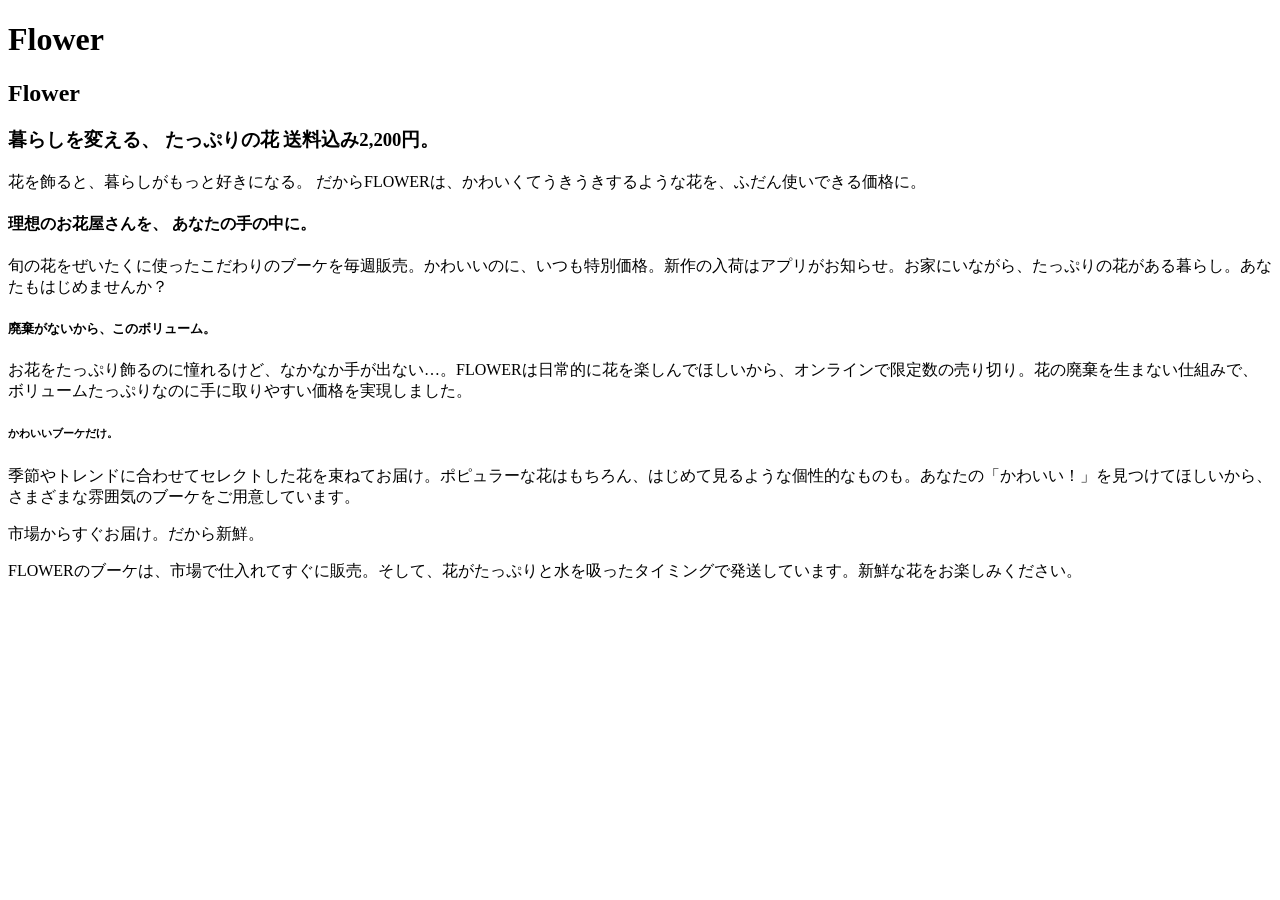
==== flower.html @ a0d301d6 "Add detailed sections to flower.html highlighting bouquet offerings, pricing, and freshness, enhanci" ====
<!DOCTYPE html>
<hmtl lang="en">
    <head>
        <meta charset="UTF-8">
        <meta name="viewport" content="width=device-width, initial-scale=1.0">
        <title>Flower</title>
    </head>
    <body>
        <header>
            <h1>Flower</h1>
            <p></p>
            </header>
        <main>
            <article>
                <h2>Flower</h2>
                <section>
                    <h3>暮らしを変える、 たっぷりの花 送料込み2,200円。</h3>
                    <p>花を飾ると、暮らしがもっと好きになる。
                        だからFLOWERは、かわいくてうきうきするような花を、ふだん使いできる価格に。
                      </p>
                      <section>
                        <h4>理想のお花屋さんを、 あなたの手の中に。</h4>
                        <p>旬の花をぜいたくに使ったこだわりのブーケを毎週販売。かわいいのに、いつも特別価格。新作の入荷はアプリがお知らせ。お家にいながら、たっぷりの花がある暮らし。あなたもはじめませんか？</p>
                        <section>
                            <h5>廃棄がないから、このボリューム。</h5>
                            <p>お花をたっぷり飾るのに憧れるけど、なかなか手が出ない…。FLOWERは日常的に花を楽しんでほしいから、オンラインで限定数の売り切り。花の廃棄を生まない仕組みで、ボリュームたっぷりなのに手に取りやすい価格を実現しました。</p>
                            <section>
                                <h6>かわいいブーケだけ。</h6>
                                <p>季節やトレンドに合わせてセレクトした花を束ねてお届け。ポピュラーな花はもちろん、はじめて見るような個性的なものも。あなたの「かわいい！」を見つけてほしいから、さまざまな雰囲気のブーケをご用意しています。</p>
                                <section>
                                    <h7>市場からすぐお届け。だから新鮮。</h7>
                                    <p>FLOWERのブーケは、市場で仕入れてすぐに販売。そして、花がたっぷりと水を吸ったタイミングで発送しています。新鮮な花をお楽しみください。</p>
                                    <section>
                                        
                                    </section>
                                </section>
                            </section>
                        </section>
                      <section></section>
                      </article>
                      
                </section>
        </main>
        <footer></footer>
    </body>
</hmtl>
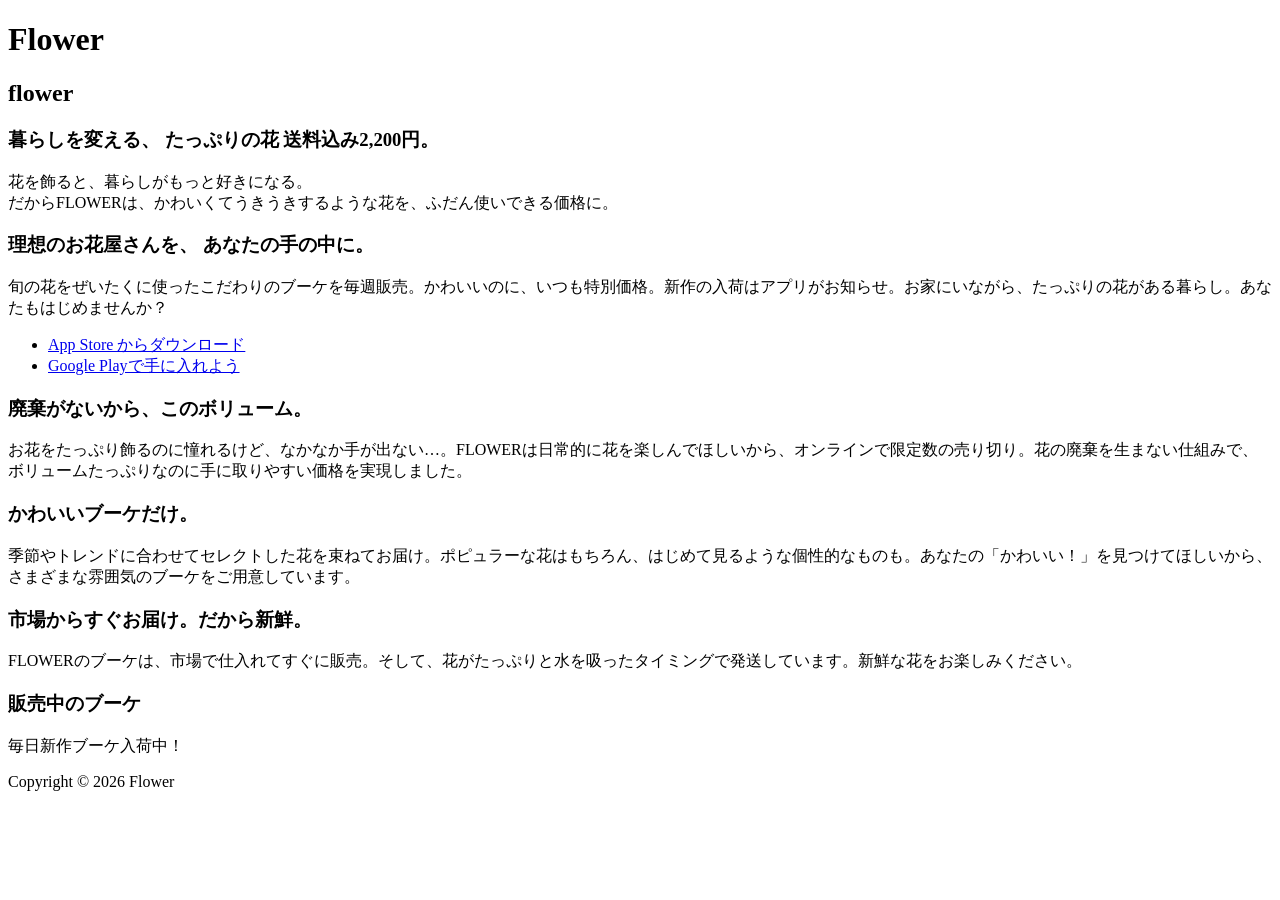
==== commit 5a5872cc: "Refactor flower.html to improve HTML structure and semantics, including updates to section headings," ====
--- a/flower.html
+++ b/flower.html
@@ -1,46 +1,68 @@
-<!DOCTYPE html>
-<hmtl lang="en">
-    <head>
-        <meta charset="UTF-8">
-        <meta name="viewport" content="width=device-width, initial-scale=1.0">
-        <title>Flower</title>
-    </head>
-    <body>
-        <header>
-            <h1>Flower</h1>
-            <p></p>
-            </header>
-        <main>
-            <article>
-                <h2>Flower</h2>
-                <section>
-                    <h3>暮らしを変える、 たっぷりの花 送料込み2,200円。</h3>
-                    <p>花を飾ると、暮らしがもっと好きになる。
-                        だからFLOWERは、かわいくてうきうきするような花を、ふだん使いできる価格に。
-                      </p>
-                      <section>
-                        <h4>理想のお花屋さんを、 あなたの手の中に。</h4>
-                        <p>旬の花をぜいたくに使ったこだわりのブーケを毎週販売。かわいいのに、いつも特別価格。新作の入荷はアプリがお知らせ。お家にいながら、たっぷりの花がある暮らし。あなたもはじめませんか？</p>
-                        <section>
-                            <h5>廃棄がないから、このボリューム。</h5>
-                            <p>お花をたっぷり飾るのに憧れるけど、なかなか手が出ない…。FLOWERは日常的に花を楽しんでほしいから、オンラインで限定数の売り切り。花の廃棄を生まない仕組みで、ボリュームたっぷりなのに手に取りやすい価格を実現しました。</p>
-                            <section>
-                                <h6>かわいいブーケだけ。</h6>
-                                <p>季節やトレンドに合わせてセレクトした花を束ねてお届け。ポピュラーな花はもちろん、はじめて見るような個性的なものも。あなたの「かわいい！」を見つけてほしいから、さまざまな雰囲気のブーケをご用意しています。</p>
-                                <section>
-                                    <h7>市場からすぐお届け。だから新鮮。</h7>
-                                    <p>FLOWERのブーケは、市場で仕入れてすぐに販売。そして、花がたっぷりと水を吸ったタイミングで発送しています。新鮮な花をお楽しみください。</p>
-                                    <section>
-                                        
-                                    </section>
-                                </section>
-                            </section>
-                        </section>
-                      <section></section>
-                      </article>
-                      
-                </section>
-        </main>
-        <footer></footer>
-    </body>
-</hmtl>+<!doctype html>
+<html lang="en">
+  <head>
+    <meta charset="UTF-8" />
+    <meta name="viewport" content="width=device-width, initial-scale=1.0" />
+    <title>flower</title>
+  </head>
+  <body>
+    <header>
+      <h1>Flower</h1>
+    </header>
+    <main>
+      <article>
+        <h2>flower</h2>
+        <section>
+          <h3>暮らしを変える、 たっぷりの花 送料込み2,200円。</h3>
+          <p>
+            花を飾ると、暮らしがもっと好きになる。<br />
+            だからFLOWERは、かわいくてうきうきするような花を、ふだん使いできる価格に。
+          </p>
+        </section>
+        <section>
+          <h3>理想のお花屋さんを、 あなたの手の中に。</h3>
+          <p>
+            旬の花をぜいたくに使ったこだわりのブーケを毎週販売。かわいいのに、いつも特別価格。新作の入荷はアプリがお知らせ。お家にいながら、たっぷりの花がある暮らし。あなたもはじめませんか？
+          </p>
+          <ul>
+            <li>
+              <a href="https://flowr.page.link/88Lt"
+                >App Store からダウンロード</a
+              >
+            </li>
+            <li>
+              <a href="https://flowr.page.link/19mT"
+                >Google Playで手に入れよう</a
+              >
+            </li>
+          </ul>
+        </section>
+        <section>
+          <h3>廃棄がないから、このボリューム。</h3>
+          <p>
+            お花をたっぷり飾るのに憧れるけど、なかなか手が出ない…。FLOWERは日常的に花を楽しんでほしいから、オンラインで限定数の売り切り。花の廃棄を生まない仕組みで、ボリュームたっぷりなのに手に取りやすい価格を実現しました。
+          </p>
+        </section>
+        <section>
+          <h3>かわいいブーケだけ。</h3>
+          <p>
+            季節やトレンドに合わせてセレクトした花を束ねてお届け。ポピュラーな花はもちろん、はじめて見るような個性的なものも。あなたの「かわいい！」を見つけてほしいから、さまざまな雰囲気のブーケをご用意しています。
+          </p>
+        </section>
+        <section>
+          <h3>市場からすぐお届け。だから新鮮。</h3>
+          <p>
+            FLOWERのブーケは、市場で仕入れてすぐに販売。そして、花がたっぷりと水を吸ったタイミングで発送しています。新鮮な花をお楽しみください。
+          </p>
+        </section>
+        <section>
+          <h3>販売中のブーケ</h3>
+          <p>毎日新作ブーケ入荷中！</p>
+        </section>
+      </article>
+    </main>
+    <footer>
+      <p>Copyright &copy; 2026 Flower</p>
+    </footer>
+  </body>
+</html>
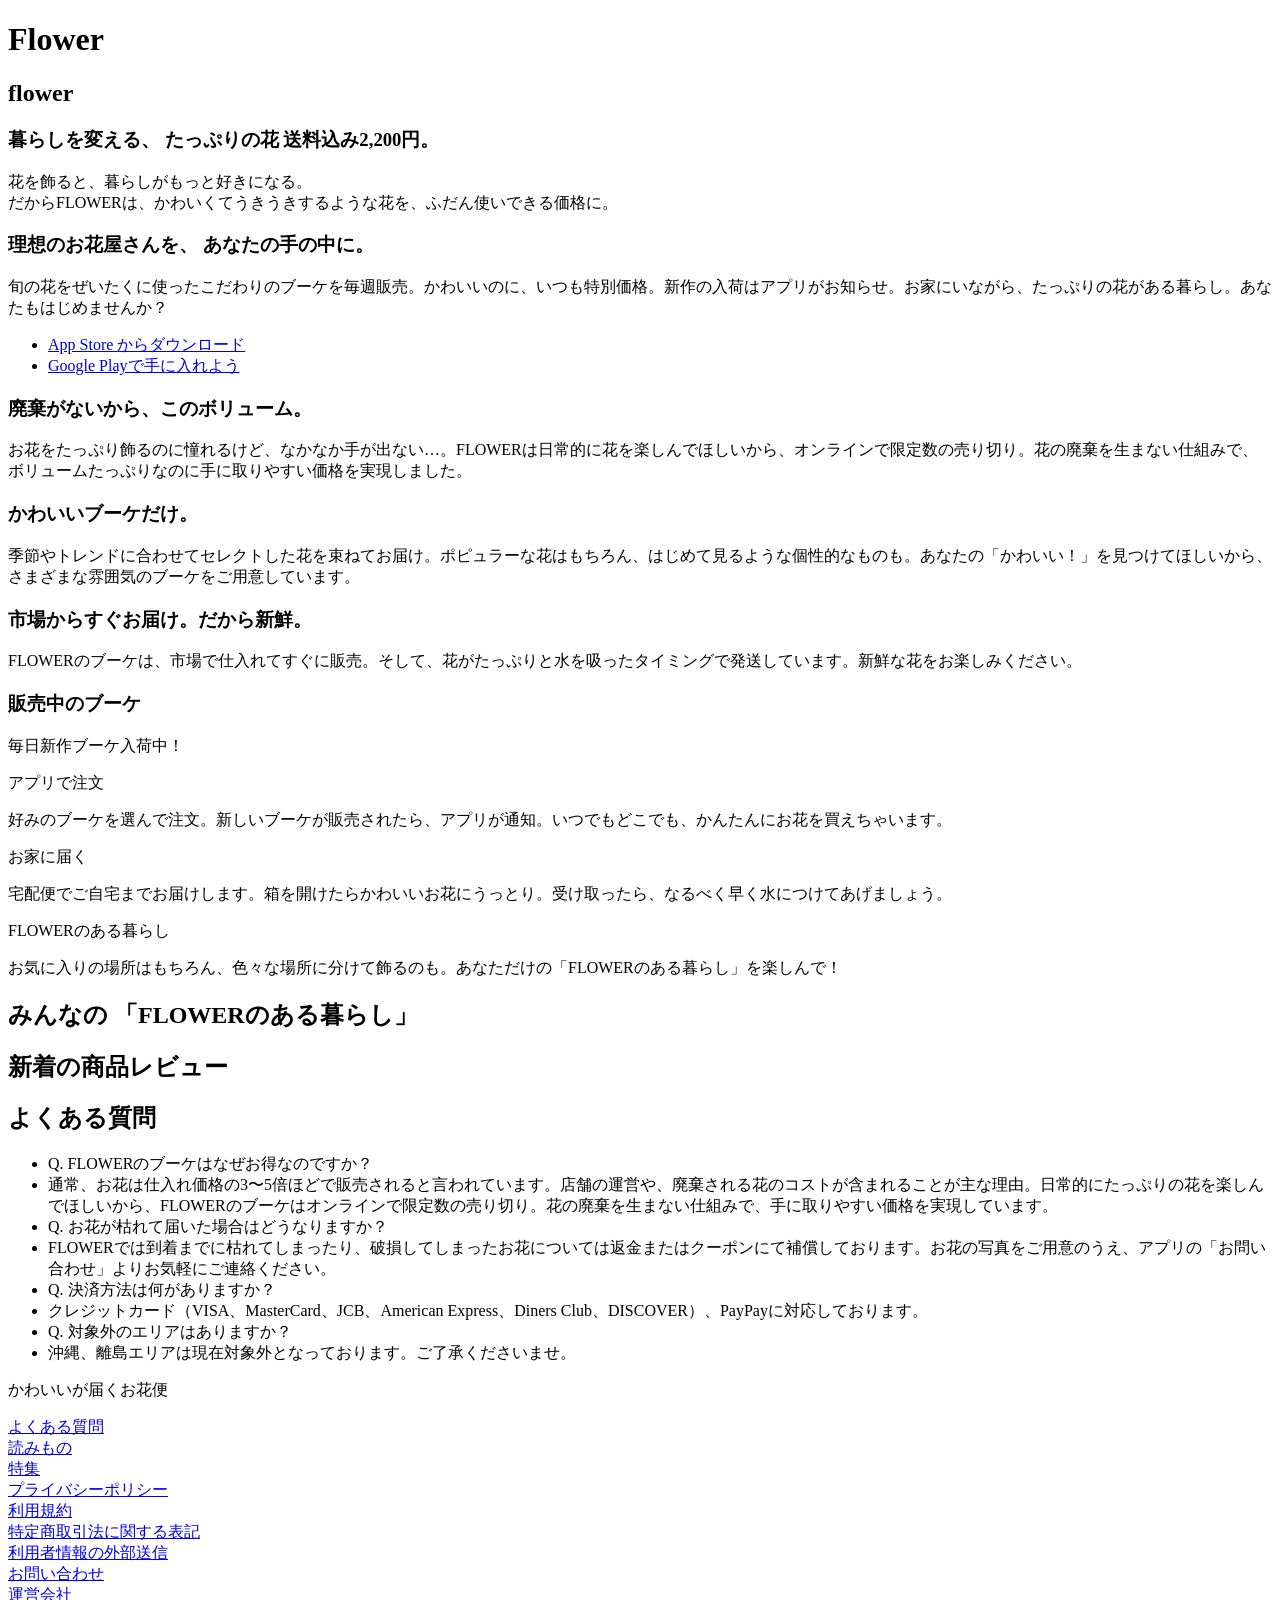
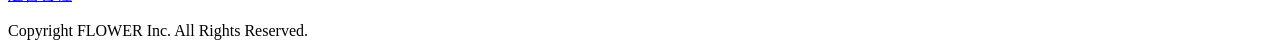
==== commit 6a87965e: "Refactor common.css for improved styling consistency and add new layout elements in flower.html, inc" ====
--- a/flower.html
+++ b/flower.html
@@ -2,10 +2,24 @@
 <html lang="en">
   <head>
     <meta charset="UTF-8" />
-    <meta name="viewport" content="width=device-width, initial-scale=1.0" />
-    <title>flower</title>
+    <meta
+      name="viewport"
+      content="width=device-width, initial-scale=11, minimum-scale=1, maximum-scale=1"
+    />
+    <title>
+      FLOWER｜かわいい花束を【送料無料】でお届け！毎日お得なオンラインのお花屋さん
+    </title>
+    <meta
+      name="description"
+      content="ボリュームたっぷりのかわいいブーケが送料込み2,200円から。ブーケ・花束・花器の通販アプリ。"
+    />
+    <link
+      rel="stylesheet"
+      href="https://s3-ap-northeast-1.amazonaws.com/flower-production-assets/assets/web/home-993a697f8e1a9d280890876caabfcf994d0e26f29678e464ed8d414e70281c56.css"
+    />
   </head>
-  <body>
+  <body class="pages_controller home_action">
+    <a class="subscripton"></a>
     <header>
       <h1>Flower</h1>
     </header>
@@ -61,8 +75,152 @@
         </section>
       </article>
     </main>
-    <footer>
-      <p>Copyright &copy; 2026 Flower</p>
-    </footer>
+    <p class="subtitle">アプリで注文</p>
+    <p>
+      好みのブーケを選んで注文。新しいブーケが販売されたら、アプリが通知。いつでもどこでも、かんたんにお花を買えちゃいます。
+    </p>
+    <p class="subtitle">お家に届く</p>
+    <p>
+      宅配便でご自宅までお届けします。箱を開けたらかわいいお花にうっとり。受け取ったら、なるべく早く水につけてあげましょう。
+    </p>
+    <p class="subtitle">FLOWERのある暮らし</p>
+    <p>
+      お気に入りの場所はもちろん、色々な場所に分けて飾るのも。あなただけの「FLOWERのある暮らし」を楽しんで！
+    </p>
+    <h2 class="title">
+      <span class="text">みんなの </span>
+      <span class="text">「FLOWERのある暮らし」</span>
+    </h2>
+    <h2 class="title">
+      <span class="text">新着の商品レビュー</span>
+    </h2>
+
+    <section class="faq">
+      <h2>よくある質問</h2>
+      <div class="wrapper">
+        <ul>
+          <li class="question">Q. FLOWERのブーケはなぜお得なのですか？</li>
+          <li class="answer">
+            通常、お花は仕入れ価格の3〜5倍ほどで販売されると言われています。店舗の運営や、廃棄される花のコストが含まれることが主な理由。日常的にたっぷりの花を楽しんでほしいから、FLOWERのブーケはオンラインで限定数の売り切り。花の廃棄を生まない仕組みで、手に取りやすい価格を実現しています。
+          </li>
+          <li class="question">Q. お花が枯れて届いた場合はどうなりますか？</li>
+          <li class="answer">
+            FLOWERでは到着までに枯れてしまったり、破損してしまったお花については返金またはクーポンにて補償しております。お花の写真をご用意のうえ、アプリの「お問い合わせ」よりお気軽にご連絡ください。
+          </li>
+          <li class="question">Q. 決済方法は何がありますか？</li>
+          <li class="answer">
+            クレジットカード（VISA、MasterCard、JCB、American Express、Diners
+            Club、DISCOVER）、PayPayに対応しております。
+          </li>
+          <li class="question">Q. 対象外のエリアはありますか？</li>
+          <li class="answer">
+            沖縄、離島エリアは現在対象外となっております。ご了承くださいませ。
+          </li>
+        </ul>
+      </div>
+    </section>
+
+    <section class="app_bottom">
+      <div class="logo"></div>
+      <div class="copy">
+        <p>かわいいが届くお花便</p>
+      </div>
+      <div class="app_download">
+        <a href="https://flowr.page.link/88Lt"
+          ><div class="badge_appstore"></div
+        ></a>
+        <a href="https://flowr.page.link/19mT"
+          ><div class="badge_googleplaystore"></div
+        ></a>
+      </div>
+    </section>
+
+    <section class="footer">
+      <div class="container">
+        <div class="item">
+          <div class="content">
+            <a href="https://flowr.is/faq">よくある質問</a>
+          </div>
+        </div>
+        <div class="item">
+          <div class="content">
+            <a href="https://flowr.is/articles">読みもの</a>
+          </div>
+        </div>
+        <div class="item">
+          <div class="content"><a href="https://flowr.is/tags">特集</a></div>
+        </div>
+        <div class="item">
+          <div class="content">
+            <a href="https://flowr.is/policy">プライバシーポリシー</a>
+          </div>
+        </div>
+        <div class="item">
+          <div class="content">
+            <a href="https://flowr.is/terms">利用規約</a>
+          </div>
+        </div>
+        <div class="item">
+          <div class="content">
+            <a href="https://flowr.is/commercial">特定商取引法に関する表記</a>
+          </div>
+        </div>
+        <div class="item">
+          <div class="content">
+            <a href="https://flowr.is/external_transmission"
+              >利用者情報の外部送信</a
+            >
+          </div>
+        </div>
+        <div class="item">
+          <div class="content">
+            <a href="https://forms.gle/jtCMrheybuNb3Twv8">お問い合わせ</a>
+          </div>
+        </div>
+        <div class="item">
+          <div class="content"><a href="https://flowr.jp/">運営会社</a></div>
+        </div>
+      </div>
+      <div class="sns">
+        <div class="container">
+          <a href="https://www.instagram.com/flowr_is/"
+            ><div class="instagram"></div
+          ></a>
+          <a href="https://x.com/flowr_is"><div class="x"></div></a>
+          <a href="https://note.com/flowr_is"><div class="note"></div></a>
+        </div>
+      </div>
+
+      <div class="copyright">
+        <p>Copyright FLOWER Inc. All Rights Reserved.</p>
+      </div>
+    </section>
+
+    <div id="app_dl_bottom">
+      <div class="container">
+        <a href="https://flowr.page.link/88Lt"
+          ><div class="badge_appstore"></div
+        ></a>
+        <a href="https://flowr.page.link/19mT"
+          ><div class="badge_googleplaystore"></div
+        ></a>
+      </div>
+    </div>
+
+    <script src="https://code.jquery.com/jquery-3.3.1.min.js" defer></script>
+    <script>
+      window.addEventListener("DOMContentLoaded", function () {
+        var bar = $("#app_dl_bottom");
+        if (window.matchMedia("(max-width: 768px)").matches) {
+          $(window).on("scroll", function () {
+            if ($(window).scrollTop() > 1500) {
+              bar.fadeIn(300);
+            } else {
+              bar.fadeOut(300);
+            }
+          });
+        }
+      });
+    </script>
   </body>
 </html>
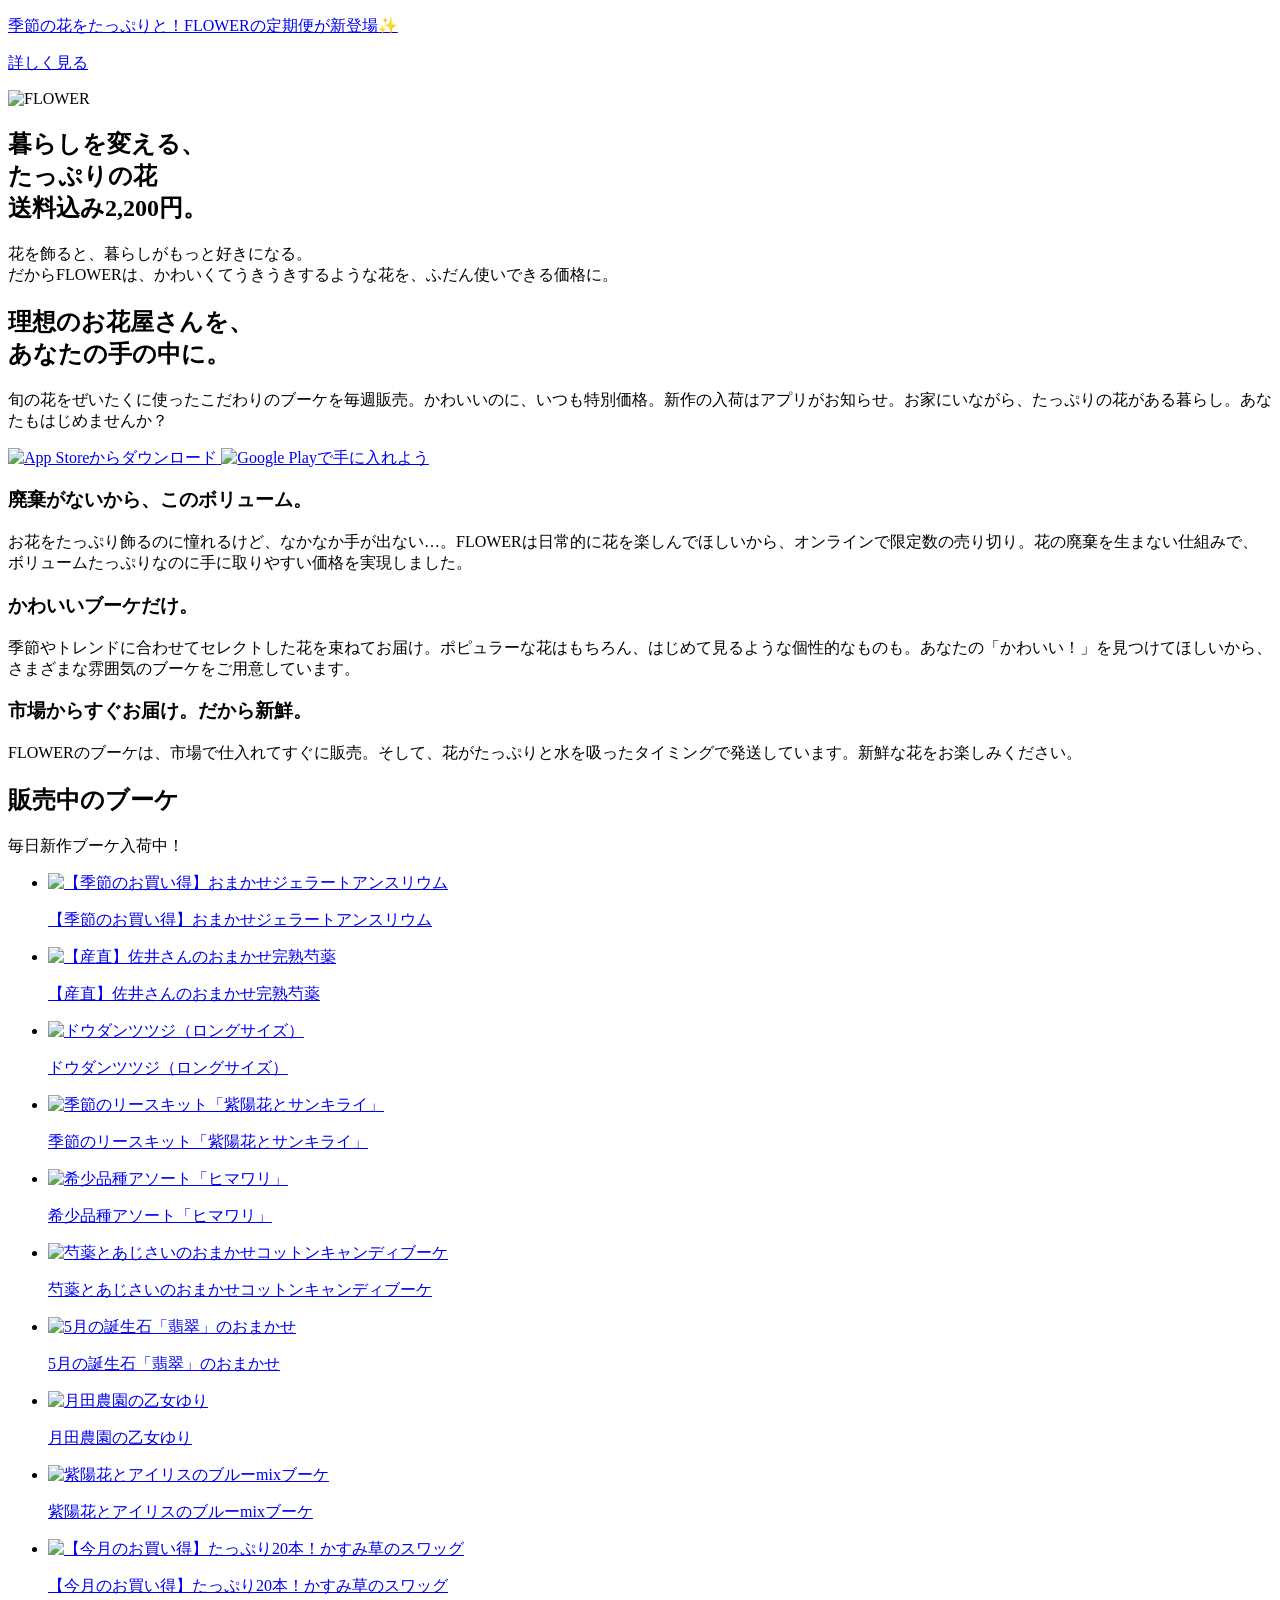
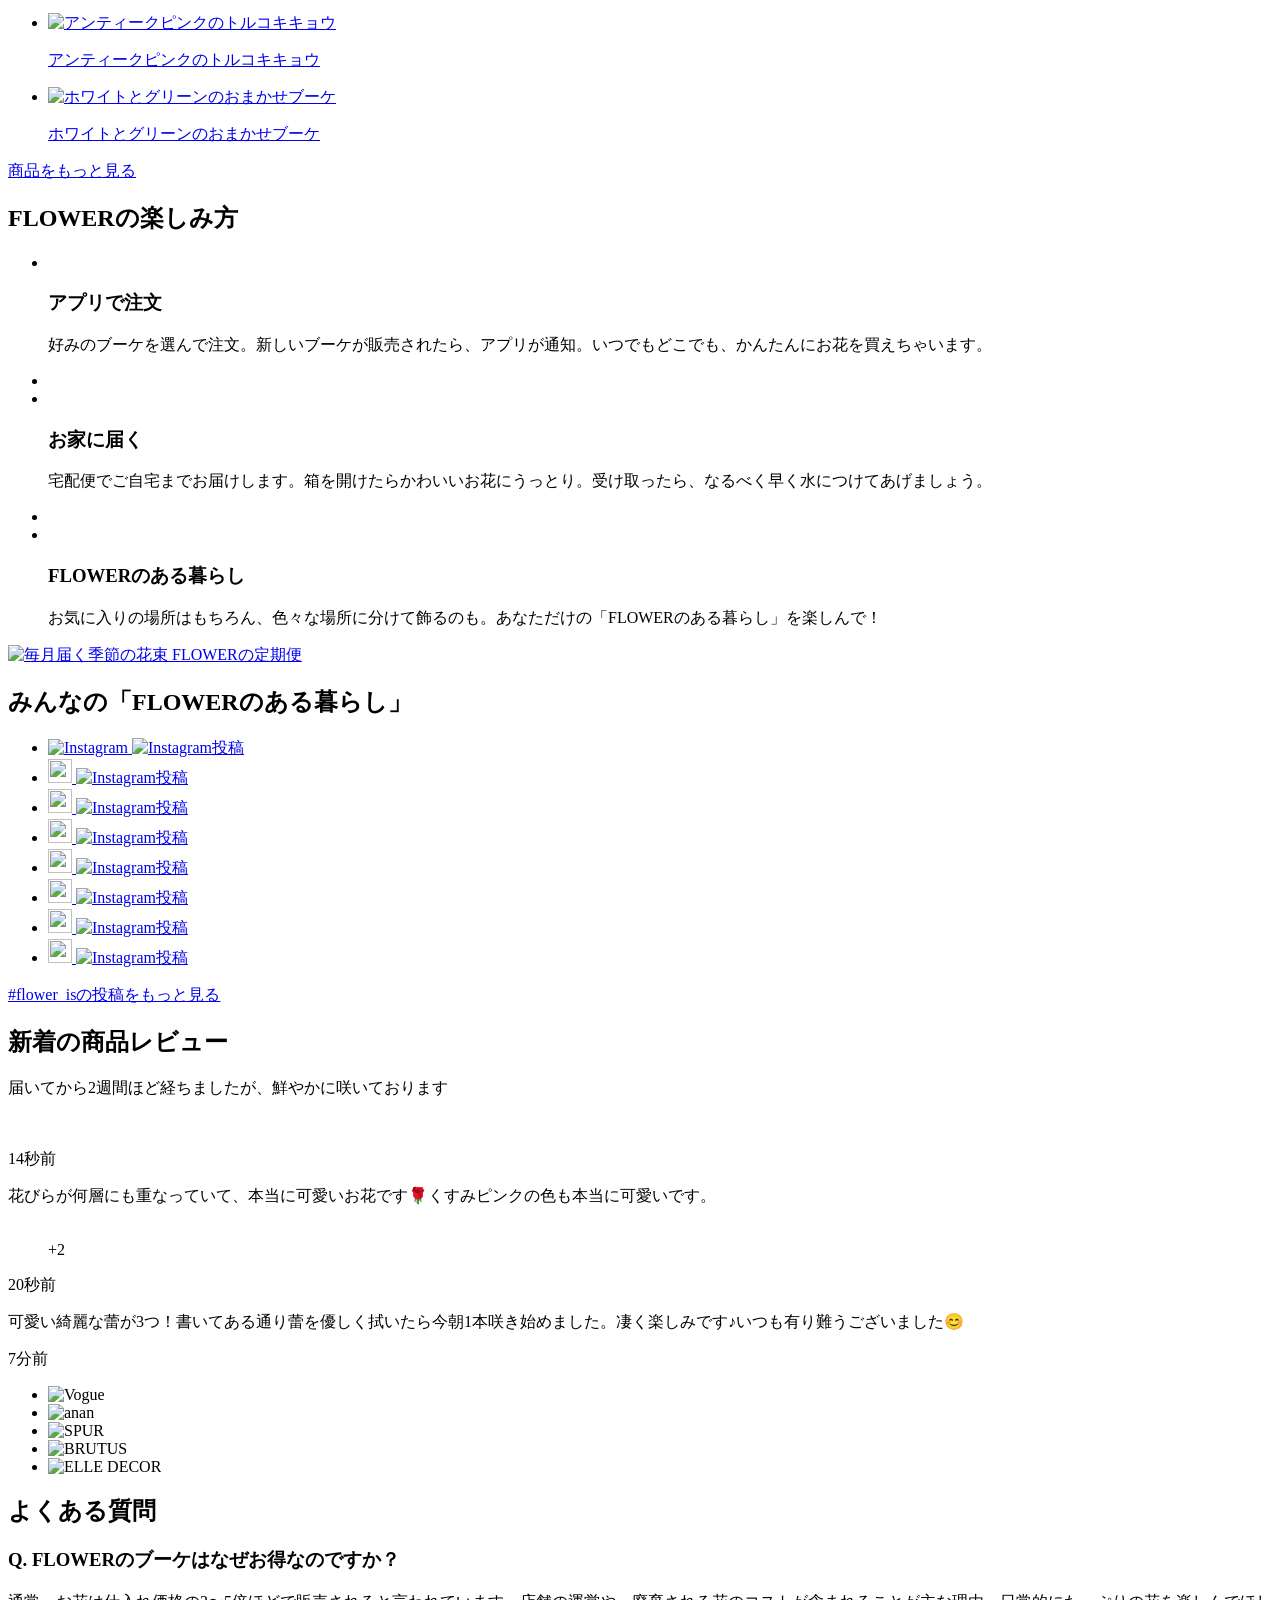
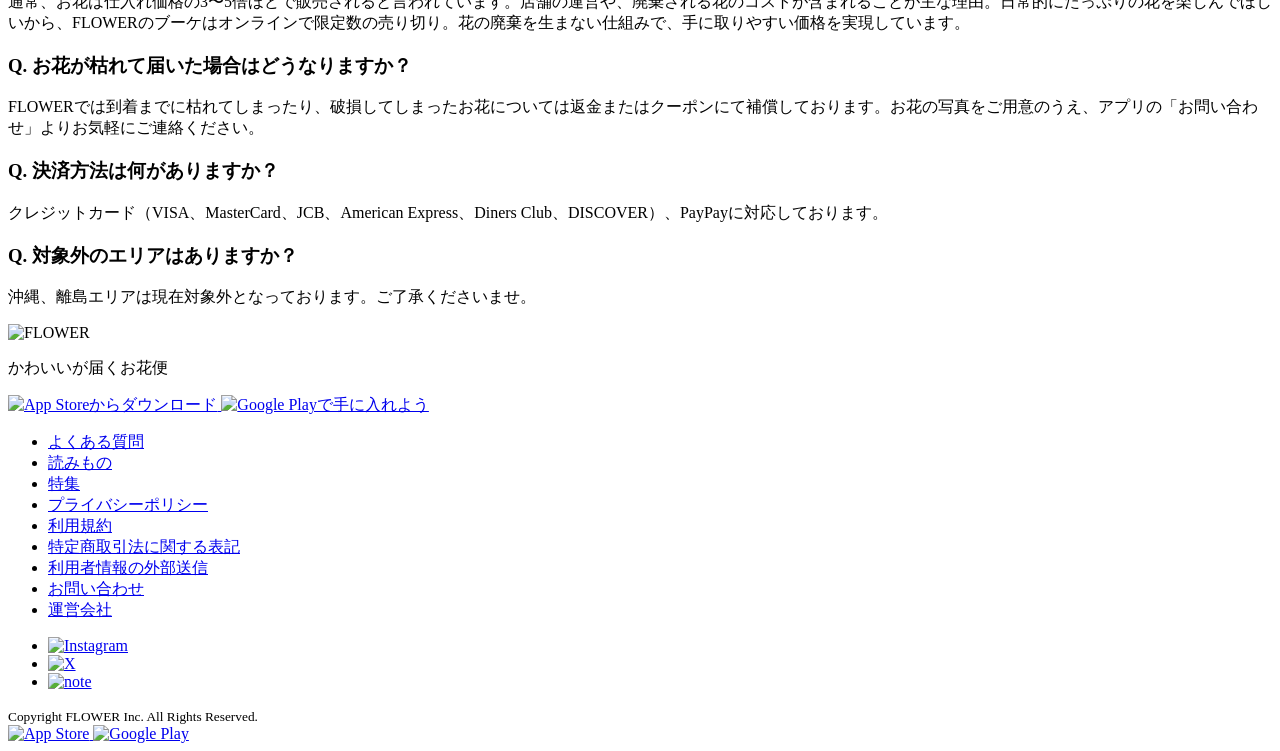
==== commit e68c2451: "Refactor common.css and flower.html to enhance styling and structure. Updated common.css with compre" ====
--- a/flower.html
+++ b/flower.html
@@ -1,11 +1,8 @@
 <!doctype html>
-<html lang="en">
+<html lang="ja">
   <head>
     <meta charset="UTF-8" />
-    <meta
-      name="viewport"
-      content="width=device-width, initial-scale=11, minimum-scale=1, maximum-scale=1"
-    />
+    <meta name="viewport" content="width=device-width, initial-scale=1" />
     <title>
       FLOWER｜かわいい花束を【送料無料】でお届け！毎日お得なオンラインのお花屋さん
     </title>
@@ -13,214 +10,526 @@
       name="description"
       content="ボリュームたっぷりのかわいいブーケが送料込み2,200円から。ブーケ・花束・花器の通販アプリ。"
     />
-    <link
-      rel="stylesheet"
-      href="https://s3-ap-northeast-1.amazonaws.com/flower-production-assets/assets/web/home-993a697f8e1a9d280890876caabfcf994d0e26f29678e464ed8d414e70281c56.css"
-    />
+    <link rel="stylesheet" href="styles.css" />
   </head>
-  <body class="pages_controller home_action">
-    <a class="subscripton"></a>
+  <body>
+    <a href="https://flowr.is/subscription">
+      <p>季節の花をたっぷりと！<wbr />FLOWERの定期便が新登場✨</p>
+      <p>詳しく見る</p>
+    </a>
+
     <header>
-      <h1>Flower</h1>
+      <img src="images/logo.png" alt="FLOWER" width="223" height="165" />
     </header>
+
     <main>
-      <article>
-        <h2>flower</h2>
-        <section>
-          <h3>暮らしを変える、 たっぷりの花 送料込み2,200円。</h3>
-          <p>
-            花を飾ると、暮らしがもっと好きになる。<br />
-            だからFLOWERは、かわいくてうきうきするような花を、ふだん使いできる価格に。
-          </p>
-        </section>
-        <section>
-          <h3>理想のお花屋さんを、 あなたの手の中に。</h3>
-          <p>
-            旬の花をぜいたくに使ったこだわりのブーケを毎週販売。かわいいのに、いつも特別価格。新作の入荷はアプリがお知らせ。お家にいながら、たっぷりの花がある暮らし。あなたもはじめませんか？
-          </p>
-          <ul>
-            <li>
-              <a href="https://flowr.page.link/88Lt"
-                >App Store からダウンロード</a
-              >
-            </li>
-            <li>
-              <a href="https://flowr.page.link/19mT"
-                >Google Playで手に入れよう</a
-              >
-            </li>
-          </ul>
-        </section>
-        <section>
+      <section>
+        <h1>
+          暮らしを変える、<br />
+          たっぷりの花<br />
+          送料込み2,200円。
+        </h1>
+        <p>
+          花を飾ると、暮らしがもっと好きになる。<br />
+          だからFLOWERは、かわいくてうきうきするような花を、ふだん使いできる価格に。
+        </p>
+      </section>
+
+      <section aria-labelledby="app-heading">
+        <h2 id="app-heading">
+          理想のお花屋さんを、<br />
+          あなたの手の中に。
+        </h2>
+        <p>
+          旬の花をぜいたくに使ったこだわりのブーケを毎週販売。かわいいのに、いつも特別価格。新作の入荷はアプリがお知らせ。お家にいながら、たっぷりの花がある暮らし。あなたもはじめませんか？
+        </p>
+        <nav aria-label="アプリダウンロード">
+          <a href="https://flowr.page.link/88Lt">
+            <img
+              src="images/badge-appstore.png"
+              alt="App Storeからダウンロード"
+              width="164"
+              height="49"
+            />
+          </a>
+          <a href="https://flowr.page.link/19mT">
+            <img
+              src="images/badge-googleplay.png"
+              alt="Google Playで手に入れよう"
+              width="164"
+              height="49"
+            />
+          </a>
+        </nav>
+        <figure aria-hidden="true"></figure>
+      </section>
+
+      <section aria-label="FLOWERの特徴">
+        <article>
+          <figure aria-hidden="true"></figure>
           <h3>廃棄がないから、このボリューム。</h3>
           <p>
             お花をたっぷり飾るのに憧れるけど、なかなか手が出ない…。FLOWERは日常的に花を楽しんでほしいから、オンラインで限定数の売り切り。花の廃棄を生まない仕組みで、ボリュームたっぷりなのに手に取りやすい価格を実現しました。
           </p>
-        </section>
-        <section>
+        </article>
+        <article>
+          <figure aria-hidden="true"></figure>
           <h3>かわいいブーケだけ。</h3>
           <p>
             季節やトレンドに合わせてセレクトした花を束ねてお届け。ポピュラーな花はもちろん、はじめて見るような個性的なものも。あなたの「かわいい！」を見つけてほしいから、さまざまな雰囲気のブーケをご用意しています。
           </p>
-        </section>
-        <section>
+        </article>
+        <article>
+          <figure aria-hidden="true"></figure>
           <h3>市場からすぐお届け。だから新鮮。</h3>
           <p>
             FLOWERのブーケは、市場で仕入れてすぐに販売。そして、花がたっぷりと水を吸ったタイミングで発送しています。新鮮な花をお楽しみください。
           </p>
-        </section>
-        <section>
-          <h3>販売中のブーケ</h3>
-          <p>毎日新作ブーケ入荷中！</p>
-        </section>
-      </article>
+        </article>
+      </section>
+
+      <section aria-labelledby="products-heading">
+        <h2 id="products-heading">販売中のブーケ</h2>
+        <p>毎日新作ブーケ入荷中！</p>
+        <ul>
+          <li>
+            <a href="https://flowr.is/collections/48657">
+              <img
+                src="images/products/product-01.jpg"
+                alt="【季節のお買い得】おまかせジェラートアンスリウム"
+              />
+              <p>【季節のお買い得】おまかせジェラートアンスリウム</p>
+            </a>
+          </li>
+          <li>
+            <a href="https://flowr.is/collections/49516">
+              <img
+                src="https://flower-production-assets.s3.ap-northeast-1.amazonaws.com/uploads/flower_collection_product/image/49536/medium_2507905a-73b7-4b56-bd6a-fb673733b44a.jpg"
+                alt="【産直】佐井さんのおまかせ完熟芍薬"
+              />
+              <p>【産直】佐井さんのおまかせ完熟芍薬</p>
+            </a>
+          </li>
+          <li>
+            <a href="https://flowr.is/collections/49376">
+              <img
+                src="images/products/product-03.jpg"
+                alt="ドウダンツツジ（ロングサイズ）"
+              />
+              <p>ドウダンツツジ（ロングサイズ）</p>
+            </a>
+          </li>
+          <li>
+            <a href="https://flowr.is/collections/49419">
+              <img
+                src="images/products/product-04.jpg"
+                alt="季節のリースキット「紫陽花とサンキライ」"
+              />
+              <p>季節のリースキット「紫陽花とサンキライ」</p>
+            </a>
+          </li>
+          <li>
+            <a href="https://flowr.is/collections/49384">
+              <img
+                src="images/products/product-05.jpg"
+                alt="希少品種アソート「ヒマワリ」"
+              />
+              <p>希少品種アソート「ヒマワリ」</p>
+            </a>
+          </li>
+          <li>
+            <a href="https://flowr.is/collections/49381">
+              <img
+                src="images/products/product-06.jpg"
+                alt="芍薬とあじさいのおまかせコットンキャンディブーケ"
+              />
+              <p>芍薬とあじさいのおまかせコットンキャンディブーケ</p>
+            </a>
+          </li>
+          <li>
+            <a href="https://flowr.is/collections/49383">
+              <img
+                src="images/products/product-07.jpg"
+                alt="5月の誕生石「翡翠」のおまかせ"
+              />
+              <p>5月の誕生石「翡翠」のおまかせ</p>
+            </a>
+          </li>
+          <li>
+            <a href="https://flowr.is/collections/49404">
+              <img
+                src="images/products/product-08.jpg"
+                alt="月田農園の乙女ゆり"
+              />
+              <p>月田農園の乙女ゆり</p>
+            </a>
+          </li>
+          <li>
+            <a href="https://flowr.is/collections/49405">
+              <img
+                src="images/products/product-09.jpg"
+                alt="紫陽花とアイリスのブルーmixブーケ"
+              />
+              <p>紫陽花とアイリスのブルーmixブーケ</p>
+            </a>
+          </li>
+          <li>
+            <a href="https://flowr.is/collections/49379">
+              <img
+                src="images/products/product-10.jpg"
+                alt="【今月のお買い得】たっぷり20本！かすみ草のスワッグ"
+              />
+              <p>【今月のお買い得】たっぷり20本！かすみ草のスワッグ</p>
+            </a>
+          </li>
+          <li>
+            <a href="https://flowr.is/collections/49519">
+              <img
+                src="images/products/product-11.jpg"
+                alt="アンティークピンクのトルコキキョウ"
+              />
+              <p>アンティークピンクのトルコキキョウ</p>
+            </a>
+          </li>
+          <li>
+            <a href="https://flowr.is/collections/49391">
+              <img
+                src="images/products/product-12.jpg"
+                alt="ホワイトとグリーンのおまかせブーケ"
+              />
+              <p>ホワイトとグリーンのおまかせブーケ</p>
+            </a>
+          </li>
+        </ul>
+        <p><a href="https://flowr.is/collections">商品をもっと見る</a></p>
+      </section>
+
+      <section aria-labelledby="howto-heading">
+        <h2 id="howto-heading">FLOWERの楽しみ方</h2>
+        <ul>
+          <li>
+            <article>
+              <img src="images/howto-1.png" alt="" />
+              <h3>アプリで注文</h3>
+              <p>
+                好みのブーケを選んで注文。新しいブーケが販売されたら、アプリが通知。いつでもどこでも、かんたんにお花を買えちゃいます。
+              </p>
+            </article>
+          </li>
+          <li>
+            <img src="images/icon-arrow.png" alt="" aria-hidden="true" />
+          </li>
+          <li>
+            <article>
+              <img src="images/howto-2.png" alt="" />
+              <h3>お家に届く</h3>
+              <p>
+                宅配便でご自宅までお届けします。箱を開けたらかわいいお花にうっとり。受け取ったら、なるべく早く水につけてあげましょう。
+              </p>
+            </article>
+          </li>
+          <li>
+            <img src="images/icon-arrow.png" alt="" aria-hidden="true" />
+          </li>
+          <li>
+            <article>
+              <img src="images/howto-3.png" alt="" />
+              <h3>FLOWERのある暮らし</h3>
+              <p>
+                お気に入りの場所はもちろん、色々な場所に分けて飾るのも。あなただけの「FLOWERのある暮らし」を楽しんで！
+              </p>
+            </article>
+          </li>
+        </ul>
+      </section>
+
+      <section>
+        <a href="https://flowr.is/subscription">
+          <img
+            src="images/subscription.jpg"
+            alt="毎月届く季節の花束 FLOWERの定期便"
+            width="864"
+            height="400"
+          />
+        </a>
+      </section>
+
+      <section aria-labelledby="uservoice-heading">
+        <h2 id="uservoice-heading">みんなの「FLOWERのある暮らし」</h2>
+        <ul>
+          <li>
+            <a href="https://www.instagram.com/p/CWfIunuJr1_/">
+              <img
+                src="images/icon-instagram.png"
+                alt="Instagram"
+                width="24"
+                height="24"
+              />
+              <img src="images/instagram-01.jpg" alt="Instagram投稿" />
+            </a>
+          </li>
+          <li>
+            <a href="https://www.instagram.com/p/CW2BA6_PWQC/">
+              <img
+                src="images/icon-instagram.png"
+                alt=""
+                width="24"
+                height="24"
+                aria-hidden="true"
+              />
+              <img src="images/instagram-02.jpg" alt="Instagram投稿" />
+            </a>
+          </li>
+          <li>
+            <a href="https://www.instagram.com/p/CW8DlK4vW1s/">
+              <img
+                src="images/icon-instagram.png"
+                alt=""
+                width="24"
+                height="24"
+                aria-hidden="true"
+              />
+              <img src="images/instagram-03.jpg" alt="Instagram投稿" />
+            </a>
+          </li>
+          <li>
+            <a href="https://www.instagram.com/p/CXIhyR5P0uj/">
+              <img
+                src="images/icon-instagram.png"
+                alt=""
+                width="24"
+                height="24"
+                aria-hidden="true"
+              />
+              <img src="images/instagram-04.jpg" alt="Instagram投稿" />
+            </a>
+          </li>
+          <li>
+            <a href="https://www.instagram.com/p/CW8DlK4vW1s/">
+              <img
+                src="images/icon-instagram.png"
+                alt=""
+                width="24"
+                height="24"
+                aria-hidden="true"
+              />
+              <img src="images/instagram-05.jpg" alt="Instagram投稿" />
+            </a>
+          </li>
+          <li>
+            <a href="https://www.instagram.com/p/CW2YfB5F2j-/">
+              <img
+                src="images/icon-instagram.png"
+                alt=""
+                width="24"
+                height="24"
+                aria-hidden="true"
+              />
+              <img src="images/instagram-06.jpg" alt="Instagram投稿" />
+            </a>
+          </li>
+          <li>
+            <a href="https://www.instagram.com/p/CWhHRS1P7Qz/">
+              <img
+                src="images/icon-instagram.png"
+                alt=""
+                width="24"
+                height="24"
+                aria-hidden="true"
+              />
+              <img src="images/instagram-07.jpg" alt="Instagram投稿" />
+            </a>
+          </li>
+          <li>
+            <a href="https://www.instagram.com/p/CWiKPaOF_FN/">
+              <img
+                src="images/icon-instagram.png"
+                alt=""
+                width="24"
+                height="24"
+                aria-hidden="true"
+              />
+              <img src="images/instagram-08.jpg" alt="Instagram投稿" />
+            </a>
+          </li>
+        </ul>
+        <p>
+          <a href="https://www.instagram.com/explore/tags/flower_is/?hl=ja"
+            >#flower_isの投稿をもっと見る</a
+          >
+        </p>
+      </section>
+
+      <section aria-labelledby="reviews-heading">
+        <h2 id="reviews-heading">新着の商品レビュー</h2>
+        <article>
+          <p>届いてから2週間ほど経ちましたが、鮮やかに咲いております</p>
+          <figure>
+            <img src="images/review-1.jpg" alt="" />
+          </figure>
+          <time datetime="PT14S">14秒前</time>
+        </article>
+        <article>
+          <p>
+            花びらが何層にも重なっていて、本当に可愛いお花です🌹くすみピンクの色も本当に可愛いです。
+          </p>
+          <figure>
+            <img src="images/review-2.jpg" alt="" />
+            <figcaption>+2</figcaption>
+          </figure>
+          <time datetime="PT20S">20秒前</time>
+        </article>
+        <article>
+          <p>
+            可愛い綺麗な蕾が3つ！書いてある通り蕾を優しく拭いたら今朝1本咲き始めました。凄く楽しみです♪いつも有り難うございました😊
+          </p>
+          <time datetime="PT7M">7分前</time>
+        </article>
+      </section>
+
+      <section aria-label="掲載メディア">
+        <ul>
+          <li><img src="images/media-vogue.png" alt="Vogue" /></li>
+          <li><img src="images/media-anan.png" alt="anan" /></li>
+          <li><img src="images/media-spur.png" alt="SPUR" /></li>
+          <li><img src="images/media-brutus.png" alt="BRUTUS" /></li>
+          <li><img src="images/media-elle-decor.png" alt="ELLE DECOR" /></li>
+        </ul>
+      </section>
+
+      <section aria-labelledby="faq-heading">
+        <h2 id="faq-heading">よくある質問</h2>
+        <h3>Q. FLOWERのブーケはなぜお得なのですか？</h3>
+        <p>
+          通常、お花は仕入れ価格の3〜5倍ほどで販売されると言われています。店舗の運営や、廃棄される花のコストが含まれることが主な理由。日常的にたっぷりの花を楽しんでほしいから、FLOWERのブーケはオンラインで限定数の売り切り。花の廃棄を生まない仕組みで、手に取りやすい価格を実現しています。
+        </p>
+        <h3>Q. お花が枯れて届いた場合はどうなりますか？</h3>
+        <p>
+          FLOWERでは到着までに枯れてしまったり、破損してしまったお花については返金またはクーポンにて補償しております。お花の写真をご用意のうえ、アプリの「お問い合わせ」よりお気軽にご連絡ください。
+        </p>
+        <h3>Q. 決済方法は何がありますか？</h3>
+        <p>
+          クレジットカード（VISA、MasterCard、JCB、American Express、Diners
+          Club、DISCOVER）、PayPayに対応しております。
+        </p>
+        <h3>Q. 対象外のエリアはありますか？</h3>
+        <p>
+          沖縄、離島エリアは現在対象外となっております。ご了承くださいませ。
+        </p>
+      </section>
+
+      <section aria-label="アプリダウンロード">
+        <img src="images/logo.png" alt="FLOWER" width="223" height="165" />
+        <p>かわいいが届くお花便</p>
+        <nav aria-label="アプリダウンロード">
+          <a href="https://flowr.page.link/88Lt">
+            <img
+              src="images/badge-appstore.png"
+              alt="App Storeからダウンロード"
+              width="164"
+              height="49"
+            />
+          </a>
+          <a href="https://flowr.page.link/19mT">
+            <img
+              src="images/badge-googleplay.png"
+              alt="Google Playで手に入れよう"
+              width="164"
+              height="49"
+            />
+          </a>
+        </nav>
+      </section>
     </main>
-    <p class="subtitle">アプリで注文</p>
-    <p>
-      好みのブーケを選んで注文。新しいブーケが販売されたら、アプリが通知。いつでもどこでも、かんたんにお花を買えちゃいます。
-    </p>
-    <p class="subtitle">お家に届く</p>
-    <p>
-      宅配便でご自宅までお届けします。箱を開けたらかわいいお花にうっとり。受け取ったら、なるべく早く水につけてあげましょう。
-    </p>
-    <p class="subtitle">FLOWERのある暮らし</p>
-    <p>
-      お気に入りの場所はもちろん、色々な場所に分けて飾るのも。あなただけの「FLOWERのある暮らし」を楽しんで！
-    </p>
-    <h2 class="title">
-      <span class="text">みんなの </span>
-      <span class="text">「FLOWERのある暮らし」</span>
-    </h2>
-    <h2 class="title">
-      <span class="text">新着の商品レビュー</span>
-    </h2>
-
-    <section class="faq">
-      <h2>よくある質問</h2>
-      <div class="wrapper">
+
+    <footer>
+      <nav aria-label="フッターナビゲーション">
         <ul>
-          <li class="question">Q. FLOWERのブーケはなぜお得なのですか？</li>
-          <li class="answer">
-            通常、お花は仕入れ価格の3〜5倍ほどで販売されると言われています。店舗の運営や、廃棄される花のコストが含まれることが主な理由。日常的にたっぷりの花を楽しんでほしいから、FLOWERのブーケはオンラインで限定数の売り切り。花の廃棄を生まない仕組みで、手に取りやすい価格を実現しています。
-          </li>
-          <li class="question">Q. お花が枯れて届いた場合はどうなりますか？</li>
-          <li class="answer">
-            FLOWERでは到着までに枯れてしまったり、破損してしまったお花については返金またはクーポンにて補償しております。お花の写真をご用意のうえ、アプリの「お問い合わせ」よりお気軽にご連絡ください。
-          </li>
-          <li class="question">Q. 決済方法は何がありますか？</li>
-          <li class="answer">
-            クレジットカード（VISA、MasterCard、JCB、American Express、Diners
-            Club、DISCOVER）、PayPayに対応しております。
-          </li>
-          <li class="question">Q. 対象外のエリアはありますか？</li>
-          <li class="answer">
-            沖縄、離島エリアは現在対象外となっております。ご了承くださいませ。
-          </li>
-        </ul>
-      </div>
-    </section>
-
-    <section class="app_bottom">
-      <div class="logo"></div>
-      <div class="copy">
-        <p>かわいいが届くお花便</p>
-      </div>
-      <div class="app_download">
-        <a href="https://flowr.page.link/88Lt"
-          ><div class="badge_appstore"></div
-        ></a>
-        <a href="https://flowr.page.link/19mT"
-          ><div class="badge_googleplaystore"></div
-        ></a>
-      </div>
-    </section>
-
-    <section class="footer">
-      <div class="container">
-        <div class="item">
-          <div class="content">
-            <a href="https://flowr.is/faq">よくある質問</a>
-          </div>
-        </div>
-        <div class="item">
-          <div class="content">
-            <a href="https://flowr.is/articles">読みもの</a>
-          </div>
-        </div>
-        <div class="item">
-          <div class="content"><a href="https://flowr.is/tags">特集</a></div>
-        </div>
-        <div class="item">
-          <div class="content">
-            <a href="https://flowr.is/policy">プライバシーポリシー</a>
-          </div>
-        </div>
-        <div class="item">
-          <div class="content">
-            <a href="https://flowr.is/terms">利用規約</a>
-          </div>
-        </div>
-        <div class="item">
-          <div class="content">
+          <li><a href="https://flowr.is/faq">よくある質問</a></li>
+          <li><a href="https://flowr.is/articles">読みもの</a></li>
+          <li><a href="https://flowr.is/tags">特集</a></li>
+          <li><a href="https://flowr.is/policy">プライバシーポリシー</a></li>
+          <li><a href="https://flowr.is/terms">利用規約</a></li>
+          <li>
             <a href="https://flowr.is/commercial">特定商取引法に関する表記</a>
-          </div>
-        </div>
-        <div class="item">
-          <div class="content">
+          </li>
+          <li>
             <a href="https://flowr.is/external_transmission"
               >利用者情報の外部送信</a
             >
-          </div>
-        </div>
-        <div class="item">
-          <div class="content">
+          </li>
+          <li>
             <a href="https://forms.gle/jtCMrheybuNb3Twv8">お問い合わせ</a>
-          </div>
-        </div>
-        <div class="item">
-          <div class="content"><a href="https://flowr.jp/">運営会社</a></div>
-        </div>
-      </div>
-      <div class="sns">
-        <div class="container">
-          <a href="https://www.instagram.com/flowr_is/"
-            ><div class="instagram"></div
-          ></a>
-          <a href="https://x.com/flowr_is"><div class="x"></div></a>
-          <a href="https://note.com/flowr_is"><div class="note"></div></a>
-        </div>
-      </div>
-
-      <div class="copyright">
-        <p>Copyright FLOWER Inc. All Rights Reserved.</p>
-      </div>
-    </section>
-
-    <div id="app_dl_bottom">
-      <div class="container">
-        <a href="https://flowr.page.link/88Lt"
-          ><div class="badge_appstore"></div
-        ></a>
-        <a href="https://flowr.page.link/19mT"
-          ><div class="badge_googleplaystore"></div
-        ></a>
-      </div>
-    </div>
-
-    <script src="https://code.jquery.com/jquery-3.3.1.min.js" defer></script>
+          </li>
+          <li><a href="https://flowr.jp/">運営会社</a></li>
+        </ul>
+      </nav>
+      <ul aria-label="SNS">
+        <li>
+          <a href="https://www.instagram.com/flowr_is/">
+            <img
+              src="images/icon-instagram.png"
+              alt="Instagram"
+              width="32"
+              height="32"
+            />
+          </a>
+        </li>
+        <li>
+          <a href="https://x.com/flowr_is">
+            <img src="images/icon-x.png" alt="X" width="32" height="32" />
+          </a>
+        </li>
+        <li>
+          <a href="https://note.com/flowr_is">
+            <img src="images/icon-note.png" alt="note" width="32" height="32" />
+          </a>
+        </li>
+      </ul>
+      <small>Copyright FLOWER Inc. All Rights Reserved.</small>
+    </footer>
+
+    <aside id="app-dl-bar" aria-label="アプリをダウンロード">
+      <nav>
+        <a href="https://flowr.page.link/88Lt">
+          <img
+            src="images/badge-appstore.png"
+            alt="App Store"
+            width="164"
+            height="49"
+          />
+        </a>
+        <a href="https://flowr.page.link/19mT">
+          <img
+            src="images/badge-googleplay.png"
+            alt="Google Play"
+            width="164"
+            height="49"
+          />
+        </a>
+      </nav>
+    </aside>
+
     <script>
-      window.addEventListener("DOMContentLoaded", function () {
-        var bar = $("#app_dl_bottom");
-        if (window.matchMedia("(max-width: 768px)").matches) {
-          $(window).on("scroll", function () {
-            if ($(window).scrollTop() > 1500) {
-              bar.fadeIn(300);
-            } else {
-              bar.fadeOut(300);
-            }
-          });
+      (function () {
+        var bar = document.getElementById("app-dl-bar");
+        if (!bar || !window.matchMedia("(max-width: 768px)").matches) return;
+
+        var visible = false;
+        function setVisible(show) {
+          if (show === visible) return;
+          visible = show;
+          bar.style.display = show ? "block" : "none";
         }
-      });
+
+        window.addEventListener(
+          "scroll",
+          function () {
+            setVisible(window.scrollY > 1500);
+          },
+          { passive: true },
+        );
+      })();
     </script>
   </body>
 </html>
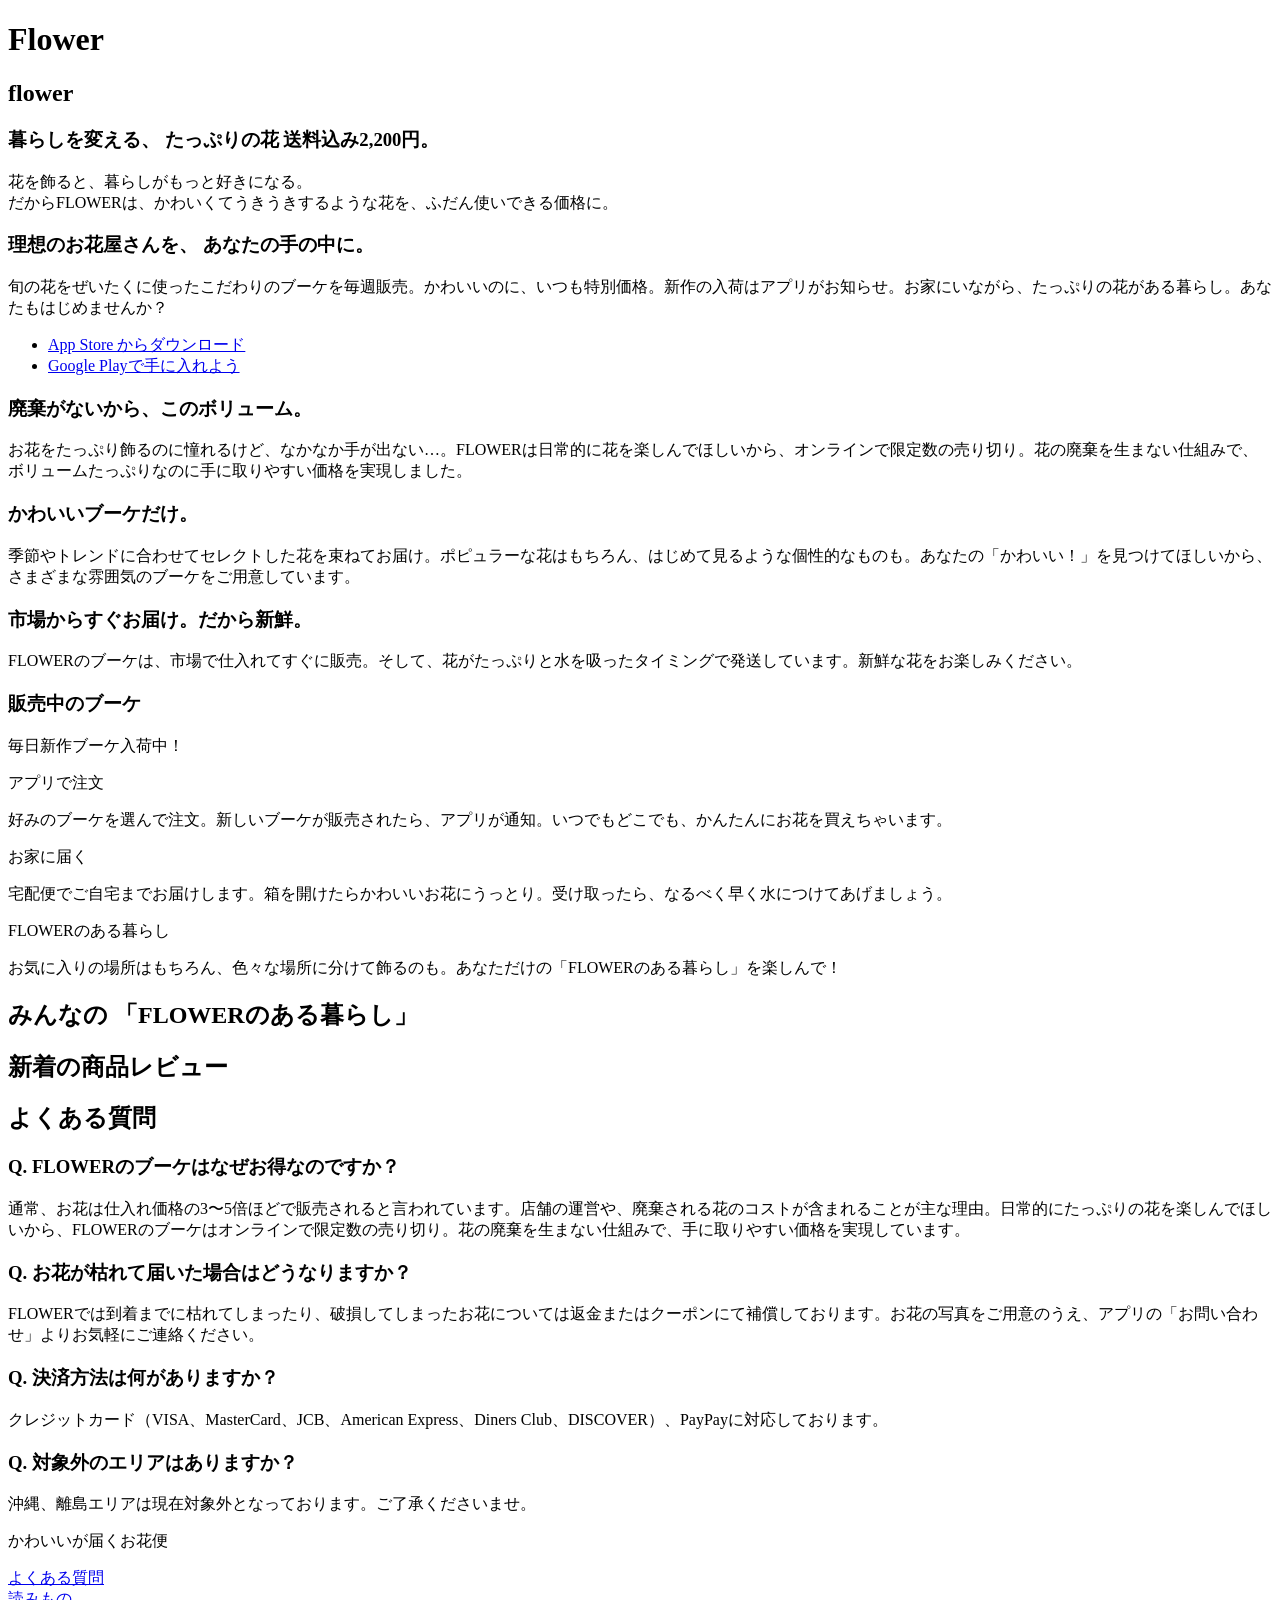
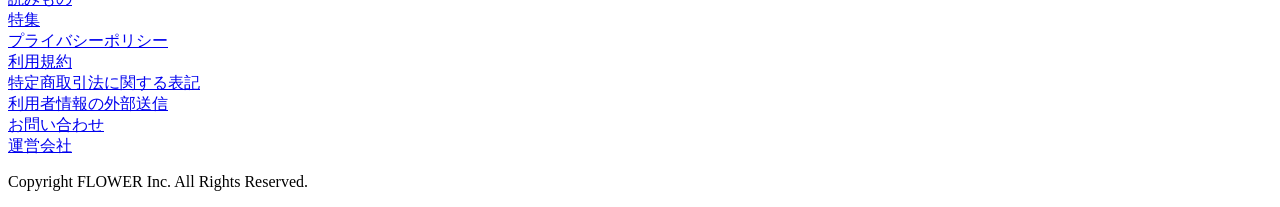
==== commit 96047903: "Refactor flower.html to simplify HTML structure by removing unnecessary classes and enhancing semant" ====
--- a/flower.html
+++ b/flower.html
@@ -1,8 +1,11 @@
 <!doctype html>
-<html lang="ja">
+<html lang="en">
   <head>
     <meta charset="UTF-8" />
-    <meta name="viewport" content="width=device-width, initial-scale=1" />
+    <meta
+      name="viewport"
+      content="width=device-width, initial-scale=11, minimum-scale=1, maximum-scale=1"
+    />
     <title>
       FLOWER｜かわいい花束を【送料無料】でお届け！毎日お得なオンラインのお花屋さん
     </title>
@@ -10,526 +13,206 @@
       name="description"
       content="ボリュームたっぷりのかわいいブーケが送料込み2,200円から。ブーケ・花束・花器の通販アプリ。"
     />
-    <link rel="stylesheet" href="styles.css" />
+    <link
+      rel="stylesheet"
+      href="https://s3-ap-northeast-1.amazonaws.com/flower-production-assets/assets/web/home-993a697f8e1a9d280890876caabfcf994d0e26f29678e464ed8d414e70281c56.css"
+    />
   </head>
   <body>
-    <a href="https://flowr.is/subscription">
-      <p>季節の花をたっぷりと！<wbr />FLOWERの定期便が新登場✨</p>
-      <p>詳しく見る</p>
-    </a>
-
+    <a class="subscripton"></a>
     <header>
-      <img src="images/logo.png" alt="FLOWER" width="223" height="165" />
+      <h1>Flower</h1>
     </header>
-
     <main>
-      <section>
-        <h1>
-          暮らしを変える、<br />
-          たっぷりの花<br />
-          送料込み2,200円。
-        </h1>
-        <p>
-          花を飾ると、暮らしがもっと好きになる。<br />
-          だからFLOWERは、かわいくてうきうきするような花を、ふだん使いできる価格に。
-        </p>
-      </section>
-
-      <section aria-labelledby="app-heading">
-        <h2 id="app-heading">
-          理想のお花屋さんを、<br />
-          あなたの手の中に。
-        </h2>
-        <p>
-          旬の花をぜいたくに使ったこだわりのブーケを毎週販売。かわいいのに、いつも特別価格。新作の入荷はアプリがお知らせ。お家にいながら、たっぷりの花がある暮らし。あなたもはじめませんか？
-        </p>
-        <nav aria-label="アプリダウンロード">
-          <a href="https://flowr.page.link/88Lt">
-            <img
-              src="images/badge-appstore.png"
-              alt="App Storeからダウンロード"
-              width="164"
-              height="49"
-            />
-          </a>
-          <a href="https://flowr.page.link/19mT">
-            <img
-              src="images/badge-googleplay.png"
-              alt="Google Playで手に入れよう"
-              width="164"
-              height="49"
-            />
-          </a>
-        </nav>
-        <figure aria-hidden="true"></figure>
-      </section>
-
-      <section aria-label="FLOWERの特徴">
-        <article>
-          <figure aria-hidden="true"></figure>
+      <article>
+        <h2>flower</h2>
+        <section>
+          <h3>暮らしを変える、 たっぷりの花 送料込み2,200円。</h3>
+          <p>
+            花を飾ると、暮らしがもっと好きになる。<br />
+            だからFLOWERは、かわいくてうきうきするような花を、ふだん使いできる価格に。
+          </p>
+        </section>
+        <section>
+          <h3>理想のお花屋さんを、 あなたの手の中に。</h3>
+          <p>
+            旬の花をぜいたくに使ったこだわりのブーケを毎週販売。かわいいのに、いつも特別価格。新作の入荷はアプリがお知らせ。お家にいながら、たっぷりの花がある暮らし。あなたもはじめませんか？
+          </p>
+          <ul>
+            <li>
+              <a href="https://flowr.page.link/88Lt"
+                >App Store からダウンロード</a
+              >
+            </li>
+            <li>
+              <a href="https://flowr.page.link/19mT"
+                >Google Playで手に入れよう</a
+              >
+            </li>
+          </ul>
+        </section>
+        <section>
           <h3>廃棄がないから、このボリューム。</h3>
           <p>
             お花をたっぷり飾るのに憧れるけど、なかなか手が出ない…。FLOWERは日常的に花を楽しんでほしいから、オンラインで限定数の売り切り。花の廃棄を生まない仕組みで、ボリュームたっぷりなのに手に取りやすい価格を実現しました。
           </p>
-        </article>
-        <article>
-          <figure aria-hidden="true"></figure>
+        </section>
+        <section>
           <h3>かわいいブーケだけ。</h3>
           <p>
             季節やトレンドに合わせてセレクトした花を束ねてお届け。ポピュラーな花はもちろん、はじめて見るような個性的なものも。あなたの「かわいい！」を見つけてほしいから、さまざまな雰囲気のブーケをご用意しています。
           </p>
-        </article>
-        <article>
-          <figure aria-hidden="true"></figure>
+        </section>
+        <section>
           <h3>市場からすぐお届け。だから新鮮。</h3>
           <p>
             FLOWERのブーケは、市場で仕入れてすぐに販売。そして、花がたっぷりと水を吸ったタイミングで発送しています。新鮮な花をお楽しみください。
           </p>
-        </article>
-      </section>
-
-      <section aria-labelledby="products-heading">
-        <h2 id="products-heading">販売中のブーケ</h2>
-        <p>毎日新作ブーケ入荷中！</p>
-        <ul>
-          <li>
-            <a href="https://flowr.is/collections/48657">
-              <img
-                src="images/products/product-01.jpg"
-                alt="【季節のお買い得】おまかせジェラートアンスリウム"
-              />
-              <p>【季節のお買い得】おまかせジェラートアンスリウム</p>
-            </a>
-          </li>
-          <li>
-            <a href="https://flowr.is/collections/49516">
-              <img
-                src="https://flower-production-assets.s3.ap-northeast-1.amazonaws.com/uploads/flower_collection_product/image/49536/medium_2507905a-73b7-4b56-bd6a-fb673733b44a.jpg"
-                alt="【産直】佐井さんのおまかせ完熟芍薬"
-              />
-              <p>【産直】佐井さんのおまかせ完熟芍薬</p>
-            </a>
-          </li>
-          <li>
-            <a href="https://flowr.is/collections/49376">
-              <img
-                src="images/products/product-03.jpg"
-                alt="ドウダンツツジ（ロングサイズ）"
-              />
-              <p>ドウダンツツジ（ロングサイズ）</p>
-            </a>
-          </li>
-          <li>
-            <a href="https://flowr.is/collections/49419">
-              <img
-                src="images/products/product-04.jpg"
-                alt="季節のリースキット「紫陽花とサンキライ」"
-              />
-              <p>季節のリースキット「紫陽花とサンキライ」</p>
-            </a>
-          </li>
-          <li>
-            <a href="https://flowr.is/collections/49384">
-              <img
-                src="images/products/product-05.jpg"
-                alt="希少品種アソート「ヒマワリ」"
-              />
-              <p>希少品種アソート「ヒマワリ」</p>
-            </a>
-          </li>
-          <li>
-            <a href="https://flowr.is/collections/49381">
-              <img
-                src="images/products/product-06.jpg"
-                alt="芍薬とあじさいのおまかせコットンキャンディブーケ"
-              />
-              <p>芍薬とあじさいのおまかせコットンキャンディブーケ</p>
-            </a>
-          </li>
-          <li>
-            <a href="https://flowr.is/collections/49383">
-              <img
-                src="images/products/product-07.jpg"
-                alt="5月の誕生石「翡翠」のおまかせ"
-              />
-              <p>5月の誕生石「翡翠」のおまかせ</p>
-            </a>
-          </li>
-          <li>
-            <a href="https://flowr.is/collections/49404">
-              <img
-                src="images/products/product-08.jpg"
-                alt="月田農園の乙女ゆり"
-              />
-              <p>月田農園の乙女ゆり</p>
-            </a>
-          </li>
-          <li>
-            <a href="https://flowr.is/collections/49405">
-              <img
-                src="images/products/product-09.jpg"
-                alt="紫陽花とアイリスのブルーmixブーケ"
-              />
-              <p>紫陽花とアイリスのブルーmixブーケ</p>
-            </a>
-          </li>
-          <li>
-            <a href="https://flowr.is/collections/49379">
-              <img
-                src="images/products/product-10.jpg"
-                alt="【今月のお買い得】たっぷり20本！かすみ草のスワッグ"
-              />
-              <p>【今月のお買い得】たっぷり20本！かすみ草のスワッグ</p>
-            </a>
-          </li>
-          <li>
-            <a href="https://flowr.is/collections/49519">
-              <img
-                src="images/products/product-11.jpg"
-                alt="アンティークピンクのトルコキキョウ"
-              />
-              <p>アンティークピンクのトルコキキョウ</p>
-            </a>
-          </li>
-          <li>
-            <a href="https://flowr.is/collections/49391">
-              <img
-                src="images/products/product-12.jpg"
-                alt="ホワイトとグリーンのおまかせブーケ"
-              />
-              <p>ホワイトとグリーンのおまかせブーケ</p>
-            </a>
-          </li>
-        </ul>
-        <p><a href="https://flowr.is/collections">商品をもっと見る</a></p>
-      </section>
-
-      <section aria-labelledby="howto-heading">
-        <h2 id="howto-heading">FLOWERの楽しみ方</h2>
-        <ul>
-          <li>
-            <article>
-              <img src="images/howto-1.png" alt="" />
-              <h3>アプリで注文</h3>
-              <p>
-                好みのブーケを選んで注文。新しいブーケが販売されたら、アプリが通知。いつでもどこでも、かんたんにお花を買えちゃいます。
-              </p>
-            </article>
-          </li>
-          <li>
-            <img src="images/icon-arrow.png" alt="" aria-hidden="true" />
-          </li>
-          <li>
-            <article>
-              <img src="images/howto-2.png" alt="" />
-              <h3>お家に届く</h3>
-              <p>
-                宅配便でご自宅までお届けします。箱を開けたらかわいいお花にうっとり。受け取ったら、なるべく早く水につけてあげましょう。
-              </p>
-            </article>
-          </li>
-          <li>
-            <img src="images/icon-arrow.png" alt="" aria-hidden="true" />
-          </li>
-          <li>
-            <article>
-              <img src="images/howto-3.png" alt="" />
-              <h3>FLOWERのある暮らし</h3>
-              <p>
-                お気に入りの場所はもちろん、色々な場所に分けて飾るのも。あなただけの「FLOWERのある暮らし」を楽しんで！
-              </p>
-            </article>
-          </li>
-        </ul>
-      </section>
-
-      <section>
-        <a href="https://flowr.is/subscription">
-          <img
-            src="images/subscription.jpg"
-            alt="毎月届く季節の花束 FLOWERの定期便"
-            width="864"
-            height="400"
-          />
-        </a>
-      </section>
-
-      <section aria-labelledby="uservoice-heading">
-        <h2 id="uservoice-heading">みんなの「FLOWERのある暮らし」</h2>
-        <ul>
-          <li>
-            <a href="https://www.instagram.com/p/CWfIunuJr1_/">
-              <img
-                src="images/icon-instagram.png"
-                alt="Instagram"
-                width="24"
-                height="24"
-              />
-              <img src="images/instagram-01.jpg" alt="Instagram投稿" />
-            </a>
-          </li>
-          <li>
-            <a href="https://www.instagram.com/p/CW2BA6_PWQC/">
-              <img
-                src="images/icon-instagram.png"
-                alt=""
-                width="24"
-                height="24"
-                aria-hidden="true"
-              />
-              <img src="images/instagram-02.jpg" alt="Instagram投稿" />
-            </a>
-          </li>
-          <li>
-            <a href="https://www.instagram.com/p/CW8DlK4vW1s/">
-              <img
-                src="images/icon-instagram.png"
-                alt=""
-                width="24"
-                height="24"
-                aria-hidden="true"
-              />
-              <img src="images/instagram-03.jpg" alt="Instagram投稿" />
-            </a>
-          </li>
-          <li>
-            <a href="https://www.instagram.com/p/CXIhyR5P0uj/">
-              <img
-                src="images/icon-instagram.png"
-                alt=""
-                width="24"
-                height="24"
-                aria-hidden="true"
-              />
-              <img src="images/instagram-04.jpg" alt="Instagram投稿" />
-            </a>
-          </li>
-          <li>
-            <a href="https://www.instagram.com/p/CW8DlK4vW1s/">
-              <img
-                src="images/icon-instagram.png"
-                alt=""
-                width="24"
-                height="24"
-                aria-hidden="true"
-              />
-              <img src="images/instagram-05.jpg" alt="Instagram投稿" />
-            </a>
-          </li>
-          <li>
-            <a href="https://www.instagram.com/p/CW2YfB5F2j-/">
-              <img
-                src="images/icon-instagram.png"
-                alt=""
-                width="24"
-                height="24"
-                aria-hidden="true"
-              />
-              <img src="images/instagram-06.jpg" alt="Instagram投稿" />
-            </a>
-          </li>
-          <li>
-            <a href="https://www.instagram.com/p/CWhHRS1P7Qz/">
-              <img
-                src="images/icon-instagram.png"
-                alt=""
-                width="24"
-                height="24"
-                aria-hidden="true"
-              />
-              <img src="images/instagram-07.jpg" alt="Instagram投稿" />
-            </a>
-          </li>
-          <li>
-            <a href="https://www.instagram.com/p/CWiKPaOF_FN/">
-              <img
-                src="images/icon-instagram.png"
-                alt=""
-                width="24"
-                height="24"
-                aria-hidden="true"
-              />
-              <img src="images/instagram-08.jpg" alt="Instagram投稿" />
-            </a>
-          </li>
-        </ul>
-        <p>
-          <a href="https://www.instagram.com/explore/tags/flower_is/?hl=ja"
-            >#flower_isの投稿をもっと見る</a
-          >
-        </p>
-      </section>
-
-      <section aria-labelledby="reviews-heading">
-        <h2 id="reviews-heading">新着の商品レビュー</h2>
-        <article>
-          <p>届いてから2週間ほど経ちましたが、鮮やかに咲いております</p>
-          <figure>
-            <img src="images/review-1.jpg" alt="" />
-          </figure>
-          <time datetime="PT14S">14秒前</time>
-        </article>
-        <article>
-          <p>
-            花びらが何層にも重なっていて、本当に可愛いお花です🌹くすみピンクの色も本当に可愛いです。
-          </p>
-          <figure>
-            <img src="images/review-2.jpg" alt="" />
-            <figcaption>+2</figcaption>
-          </figure>
-          <time datetime="PT20S">20秒前</time>
-        </article>
-        <article>
-          <p>
-            可愛い綺麗な蕾が3つ！書いてある通り蕾を優しく拭いたら今朝1本咲き始めました。凄く楽しみです♪いつも有り難うございました😊
-          </p>
-          <time datetime="PT7M">7分前</time>
-        </article>
-      </section>
-
-      <section aria-label="掲載メディア">
-        <ul>
-          <li><img src="images/media-vogue.png" alt="Vogue" /></li>
-          <li><img src="images/media-anan.png" alt="anan" /></li>
-          <li><img src="images/media-spur.png" alt="SPUR" /></li>
-          <li><img src="images/media-brutus.png" alt="BRUTUS" /></li>
-          <li><img src="images/media-elle-decor.png" alt="ELLE DECOR" /></li>
-        </ul>
-      </section>
-
-      <section aria-labelledby="faq-heading">
-        <h2 id="faq-heading">よくある質問</h2>
-        <h3>Q. FLOWERのブーケはなぜお得なのですか？</h3>
-        <p>
-          通常、お花は仕入れ価格の3〜5倍ほどで販売されると言われています。店舗の運営や、廃棄される花のコストが含まれることが主な理由。日常的にたっぷりの花を楽しんでほしいから、FLOWERのブーケはオンラインで限定数の売り切り。花の廃棄を生まない仕組みで、手に取りやすい価格を実現しています。
-        </p>
-        <h3>Q. お花が枯れて届いた場合はどうなりますか？</h3>
-        <p>
-          FLOWERでは到着までに枯れてしまったり、破損してしまったお花については返金またはクーポンにて補償しております。お花の写真をご用意のうえ、アプリの「お問い合わせ」よりお気軽にご連絡ください。
-        </p>
-        <h3>Q. 決済方法は何がありますか？</h3>
-        <p>
-          クレジットカード（VISA、MasterCard、JCB、American Express、Diners
-          Club、DISCOVER）、PayPayに対応しております。
-        </p>
-        <h3>Q. 対象外のエリアはありますか？</h3>
-        <p>
-          沖縄、離島エリアは現在対象外となっております。ご了承くださいませ。
-        </p>
-      </section>
-
-      <section aria-label="アプリダウンロード">
-        <img src="images/logo.png" alt="FLOWER" width="223" height="165" />
+        </section>
+        <section>
+          <h3>販売中のブーケ</h3>
+          <p>毎日新作ブーケ入荷中！</p>
+        </section>
+      </article>
+    </main>
+    <p>アプリで注文</p>
+    <p>
+      好みのブーケを選んで注文。新しいブーケが販売されたら、アプリが通知。いつでもどこでも、かんたんにお花を買えちゃいます。
+    </p>
+    <p>お家に届く</p>
+    <p>
+      宅配便でご自宅までお届けします。箱を開けたらかわいいお花にうっとり。受け取ったら、なるべく早く水につけてあげましょう。
+    </p>
+    <p>FLOWERのある暮らし</p>
+    <p>
+      お気に入りの場所はもちろん、色々な場所に分けて飾るのも。あなただけの「FLOWERのある暮らし」を楽しんで！
+    </p>
+    <h2>
+      <span>みんなの </span>
+      <span>「FLOWERのある暮らし」</span>
+    </h2>
+    <h2>
+      <span>新着の商品レビュー</span>
+    </h2>
+
+    <section>
+      <h2>よくある質問</h2>
+      <h3>Q. FLOWERのブーケはなぜお得なのですか？</h3>
+      <p>
+        通常、お花は仕入れ価格の3〜5倍ほどで販売されると言われています。店舗の運営や、廃棄される花のコストが含まれることが主な理由。日常的にたっぷりの花を楽しんでほしいから、FLOWERのブーケはオンラインで限定数の売り切り。花の廃棄を生まない仕組みで、手に取りやすい価格を実現しています。
+      </p>
+      <h3>Q. お花が枯れて届いた場合はどうなりますか？</h3>
+      <p>
+        FLOWERでは到着までに枯れてしまったり、破損してしまったお花については返金またはクーポンにて補償しております。お花の写真をご用意のうえ、アプリの「お問い合わせ」よりお気軽にご連絡ください。
+      </p>
+      <h3>Q. 決済方法は何がありますか？</h3>
+      <p>
+        クレジットカード（VISA、MasterCard、JCB、American Express、Diners
+        Club、DISCOVER）、PayPayに対応しております。
+      </p>
+      <h3>Q. 対象外のエリアはありますか？</h3>
+      <p>沖縄、離島エリアは現在対象外となっております。ご了承くださいませ。</p>
+    </section>
+
+    <section>
+      <div></div>
+      <div>
         <p>かわいいが届くお花便</p>
-        <nav aria-label="アプリダウンロード">
-          <a href="https://flowr.page.link/88Lt">
-            <img
-              src="images/badge-appstore.png"
-              alt="App Storeからダウンロード"
-              width="164"
-              height="49"
-            />
-          </a>
-          <a href="https://flowr.page.link/19mT">
-            <img
-              src="images/badge-googleplay.png"
-              alt="Google Playで手に入れよう"
-              width="164"
-              height="49"
-            />
-          </a>
-        </nav>
-      </section>
-    </main>
-
-    <footer>
-      <nav aria-label="フッターナビゲーション">
-        <ul>
-          <li><a href="https://flowr.is/faq">よくある質問</a></li>
-          <li><a href="https://flowr.is/articles">読みもの</a></li>
-          <li><a href="https://flowr.is/tags">特集</a></li>
-          <li><a href="https://flowr.is/policy">プライバシーポリシー</a></li>
-          <li><a href="https://flowr.is/terms">利用規約</a></li>
-          <li>
+      </div>
+      <div>
+        <a href="https://flowr.page.link/88Lt"><div></div></a>
+        <a href="https://flowr.page.link/19mT"
+          ><div class="badge_googleplaystore"></div
+        ></a>
+      </div>
+    </section>
+
+    <section>
+      <div>
+        <div>
+          <div>
+            <a href="https://flowr.is/faq">よくある質問</a>
+          </div>
+        </div>
+        <div>
+          <div>
+            <a href="https://flowr.is/articles">読みもの</a>
+          </div>
+        </div>
+        <div>
+          <div><a href="https://flowr.is/tags">特集</a></div>
+        </div>
+        <div>
+          <div>
+            <a href="https://flowr.is/policy">プライバシーポリシー</a>
+          </div>
+        </div>
+        <div>
+          <div>
+            <a href="https://flowr.is/terms">利用規約</a>
+          </div>
+        </div>
+        <div>
+          <div>
             <a href="https://flowr.is/commercial">特定商取引法に関する表記</a>
-          </li>
-          <li>
+          </div>
+        </div>
+        <div>
+          <div>
             <a href="https://flowr.is/external_transmission"
               >利用者情報の外部送信</a
             >
-          </li>
-          <li>
+          </div>
+        </div>
+        <div>
+          <div>
             <a href="https://forms.gle/jtCMrheybuNb3Twv8">お問い合わせ</a>
-          </li>
-          <li><a href="https://flowr.jp/">運営会社</a></li>
-        </ul>
-      </nav>
-      <ul aria-label="SNS">
-        <li>
-          <a href="https://www.instagram.com/flowr_is/">
-            <img
-              src="images/icon-instagram.png"
-              alt="Instagram"
-              width="32"
-              height="32"
-            />
-          </a>
-        </li>
-        <li>
-          <a href="https://x.com/flowr_is">
-            <img src="images/icon-x.png" alt="X" width="32" height="32" />
-          </a>
-        </li>
-        <li>
-          <a href="https://note.com/flowr_is">
-            <img src="images/icon-note.png" alt="note" width="32" height="32" />
-          </a>
-        </li>
-      </ul>
-      <small>Copyright FLOWER Inc. All Rights Reserved.</small>
-    </footer>
-
-    <aside id="app-dl-bar" aria-label="アプリをダウンロード">
-      <nav>
-        <a href="https://flowr.page.link/88Lt">
-          <img
-            src="images/badge-appstore.png"
-            alt="App Store"
-            width="164"
-            height="49"
-          />
-        </a>
-        <a href="https://flowr.page.link/19mT">
-          <img
-            src="images/badge-googleplay.png"
-            alt="Google Play"
-            width="164"
-            height="49"
-          />
-        </a>
-      </nav>
-    </aside>
-
+          </div>
+        </div>
+        <div>
+          <div><a href="https://flowr.jp/">運営会社</a></div>
+        </div>
+      </div>
+      <div>
+        <div>
+          <a href="https://www.instagram.com/flowr_is/"
+            ><div class="instagram"></div
+          ></a>
+          <a href="https://x.com/flowr_is"><div class="x"></div></a>
+          <a href="https://note.com/flowr_is"><div class="note"></div></a>
+        </div>
+      </div>
+
+      <div>
+        <p>Copyright FLOWER Inc. All Rights Reserved.</p>
+      </div>
+    </section>
+
+    <div>
+      <div>
+        <a href="https://flowr.page.link/88Lt"
+          ><div class="badge_appstore"></div
+        ></a>
+        <a href="https://flowr.page.link/19mT"
+          ><div class="badge_googleplaystore"></div
+        ></a>
+      </div>
+    </div>
+
+    <script src="https://code.jquery.com/jquery-3.3.1.min.js" defer></script>
     <script>
-      (function () {
-        var bar = document.getElementById("app-dl-bar");
-        if (!bar || !window.matchMedia("(max-width: 768px)").matches) return;
-
-        var visible = false;
-        function setVisible(show) {
-          if (show === visible) return;
-          visible = show;
-          bar.style.display = show ? "block" : "none";
+      window.addEventListener("DOMContentLoaded", function () {
+        var bar = $("#app_dl_bottom");
+        if (window.matchMedia("(max-width: 768px)").matches) {
+          $(window).on("scroll", function () {
+            if ($(window).scrollTop() > 1500) {
+              bar.fadeIn(300);
+            } else {
+              bar.fadeOut(300);
+            }
+          });
         }
-
-        window.addEventListener(
-          "scroll",
-          function () {
-            setVisible(window.scrollY > 1500);
-          },
-          { passive: true },
-        );
-      })();
+      });
     </script>
   </body>
 </html>
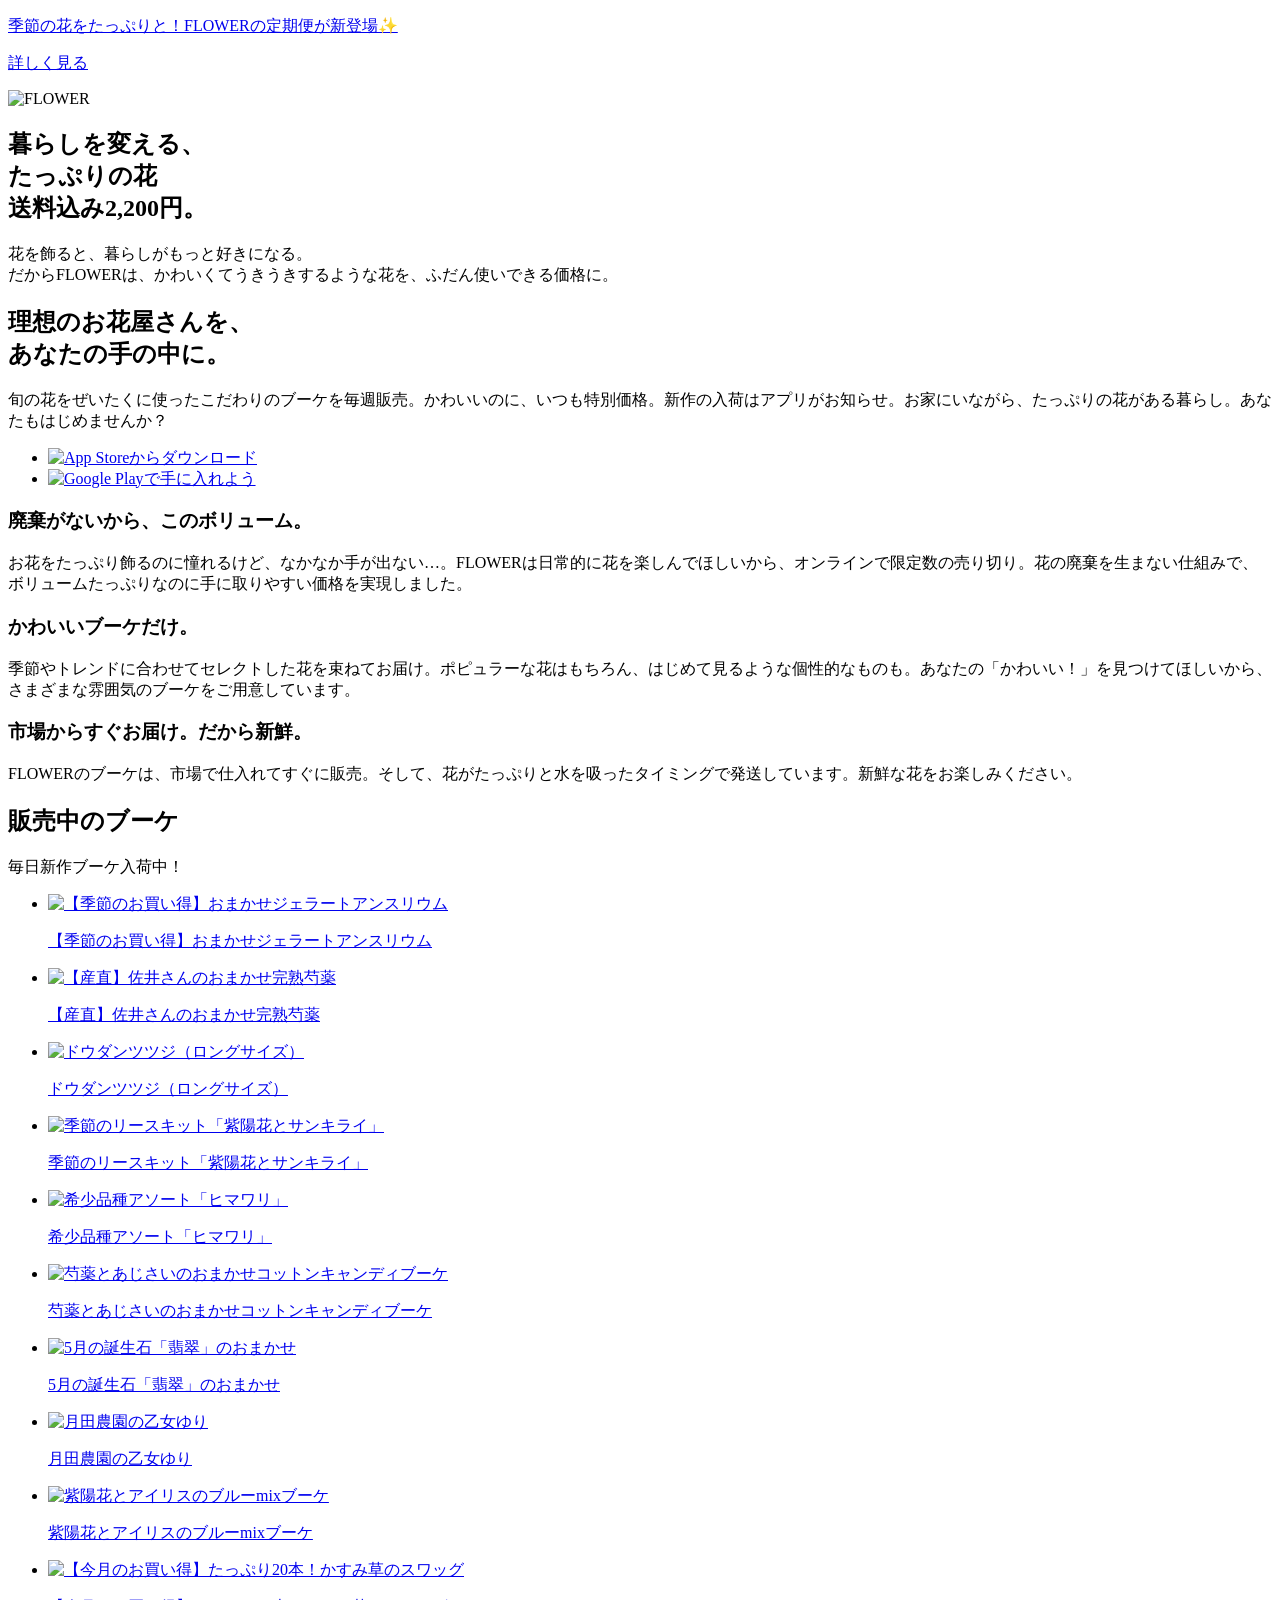
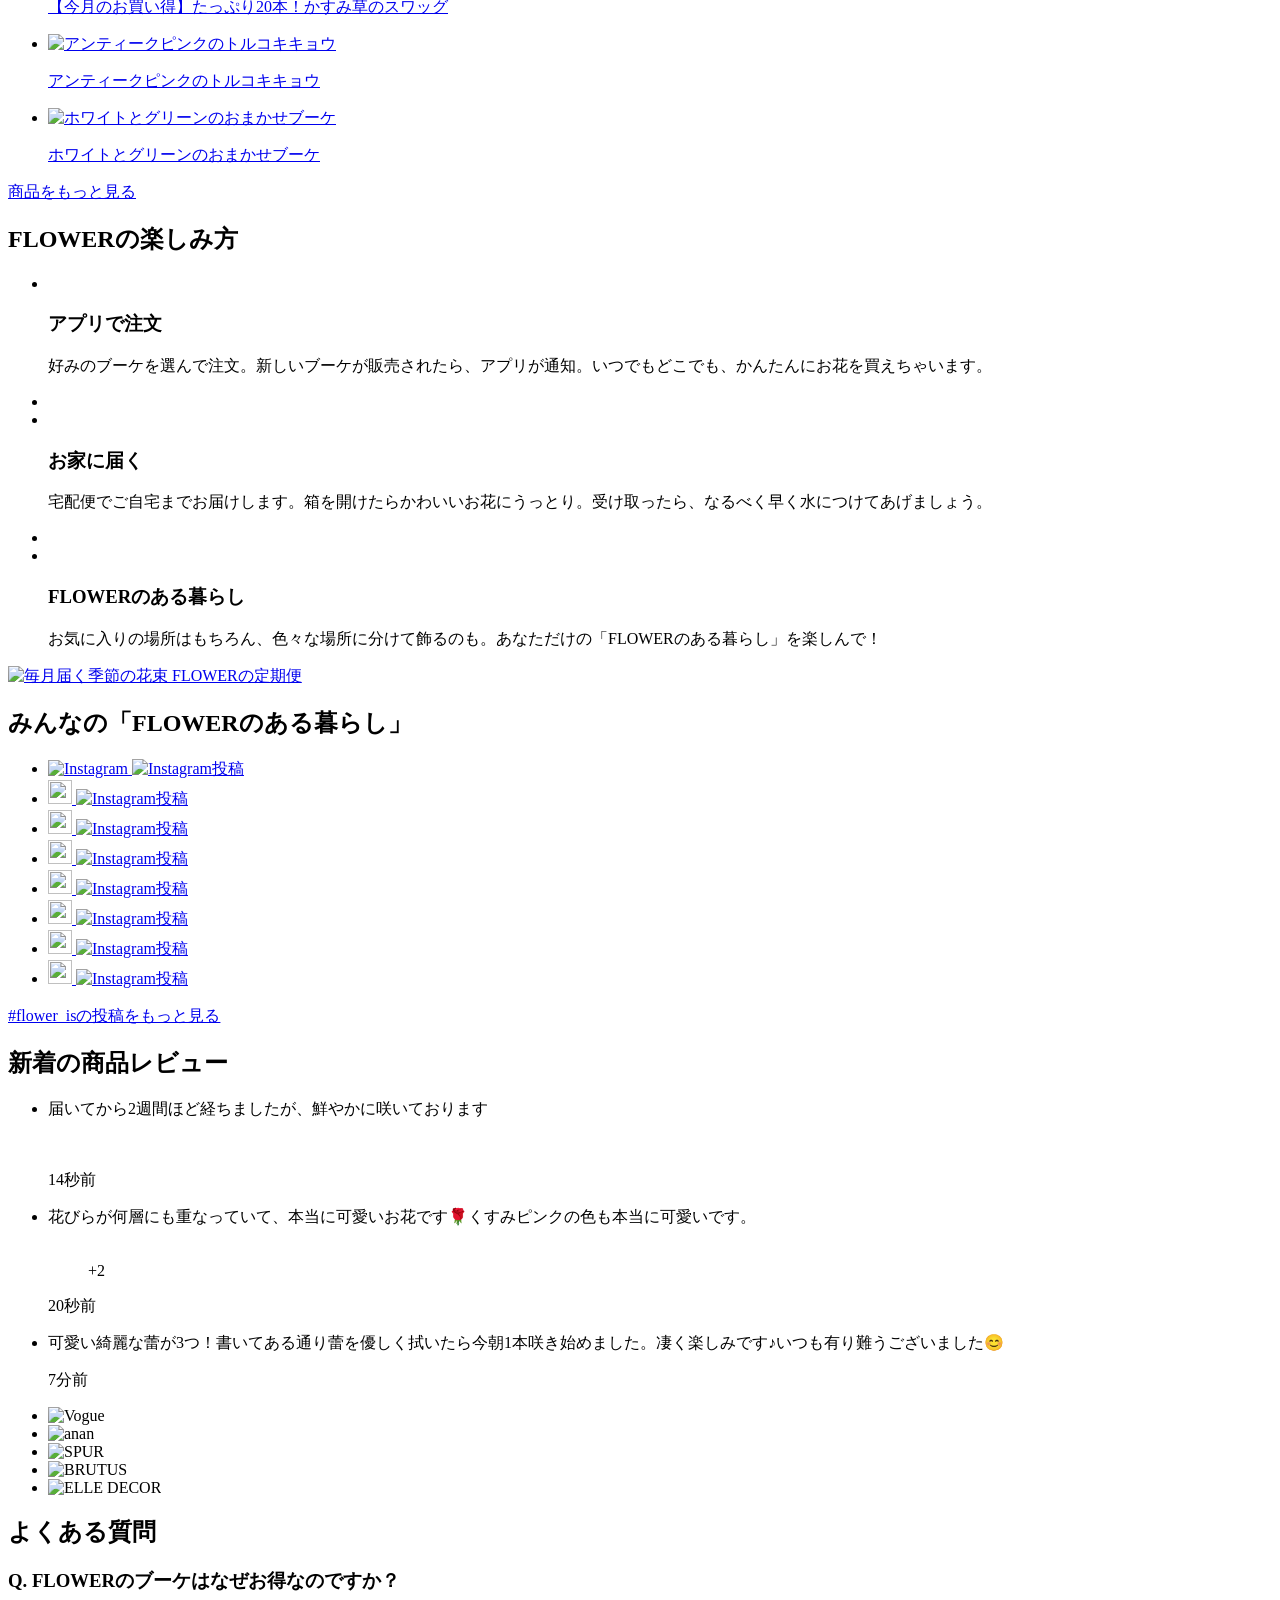
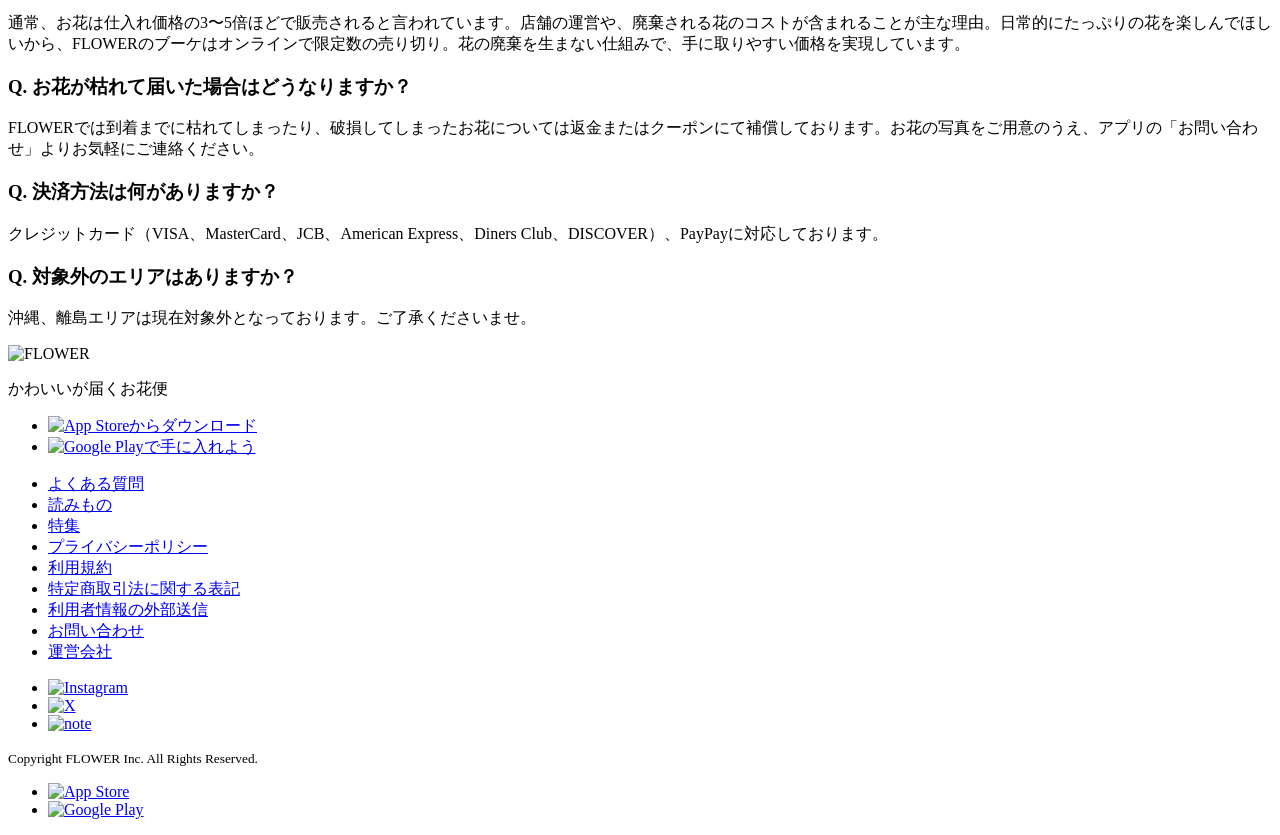
==== commit 93665591: "Update flower.html to change language to Japanese, simplify viewport settings, and enhance content s" ====
--- a/flower.html
+++ b/flower.html
@@ -1,11 +1,8 @@
 <!doctype html>
-<html lang="en">
+<html lang="ja">
   <head>
     <meta charset="UTF-8" />
-    <meta
-      name="viewport"
-      content="width=device-width, initial-scale=11, minimum-scale=1, maximum-scale=1"
-    />
+    <meta name="viewport" content="width=device-width, initial-scale=1" />
     <title>
       FLOWER｜かわいい花束を【送料無料】でお届け！毎日お得なオンラインのお花屋さん
     </title>
@@ -13,206 +10,552 @@
       name="description"
       content="ボリュームたっぷりのかわいいブーケが送料込み2,200円から。ブーケ・花束・花器の通販アプリ。"
     />
-    <link
-      rel="stylesheet"
-      href="https://s3-ap-northeast-1.amazonaws.com/flower-production-assets/assets/web/home-993a697f8e1a9d280890876caabfcf994d0e26f29678e464ed8d414e70281c56.css"
-    />
+    <link rel="stylesheet" href="styles.css" />
   </head>
   <body>
-    <a class="subscripton"></a>
+    <a href="https://flowr.is/subscription">
+      <p>季節の花をたっぷりと！<wbr />FLOWERの定期便が新登場✨</p>
+      <p>詳しく見る</p>
+    </a>
+
     <header>
-      <h1>Flower</h1>
+      <img src="images/logo.png" alt="FLOWER" width="223" height="165" />
     </header>
+
     <main>
-      <article>
-        <h2>flower</h2>
-        <section>
-          <h3>暮らしを変える、 たっぷりの花 送料込み2,200円。</h3>
-          <p>
-            花を飾ると、暮らしがもっと好きになる。<br />
-            だからFLOWERは、かわいくてうきうきするような花を、ふだん使いできる価格に。
-          </p>
-        </section>
-        <section>
-          <h3>理想のお花屋さんを、 あなたの手の中に。</h3>
-          <p>
-            旬の花をぜいたくに使ったこだわりのブーケを毎週販売。かわいいのに、いつも特別価格。新作の入荷はアプリがお知らせ。お家にいながら、たっぷりの花がある暮らし。あなたもはじめませんか？
-          </p>
+      <section>
+        <h1>
+          暮らしを変える、<br />
+          たっぷりの花<br />
+          送料込み2,200円。
+        </h1>
+        <p>
+          花を飾ると、暮らしがもっと好きになる。<br />
+          だからFLOWERは、かわいくてうきうきするような花を、ふだん使いできる価格に。
+        </p>
+      </section>
+
+      <section aria-labelledby="app-heading">
+        <h2 id="app-heading">
+          理想のお花屋さんを、<br />
+          あなたの手の中に。
+        </h2>
+        <p>
+          旬の花をぜいたくに使ったこだわりのブーケを毎週販売。かわいいのに、いつも特別価格。新作の入荷はアプリがお知らせ。お家にいながら、たっぷりの花がある暮らし。あなたもはじめませんか？
+        </p>
+        <nav aria-label="アプリダウンロード">
           <ul>
             <li>
-              <a href="https://flowr.page.link/88Lt"
-                >App Store からダウンロード</a
-              >
+              <a href="https://flowr.page.link/88Lt">
+                <img
+                  src="images/badge-appstore.png"
+                  alt="App Storeからダウンロード"
+                  width="164"
+                  height="49"
+                />
+              </a>
             </li>
             <li>
-              <a href="https://flowr.page.link/19mT"
-                >Google Playで手に入れよう</a
-              >
+              <a href="https://flowr.page.link/19mT">
+                <img
+                  src="images/badge-googleplay.png"
+                  alt="Google Playで手に入れよう"
+                  width="164"
+                  height="49"
+                />
+              </a>
             </li>
           </ul>
-        </section>
-        <section>
+        </nav>
+        <figure aria-hidden="true"></figure>
+      </section>
+
+      <section aria-label="FLOWERの特徴">
+        <article>
+          <figure aria-hidden="true"></figure>
           <h3>廃棄がないから、このボリューム。</h3>
           <p>
             お花をたっぷり飾るのに憧れるけど、なかなか手が出ない…。FLOWERは日常的に花を楽しんでほしいから、オンラインで限定数の売り切り。花の廃棄を生まない仕組みで、ボリュームたっぷりなのに手に取りやすい価格を実現しました。
           </p>
-        </section>
-        <section>
+        </article>
+        <article>
+          <figure aria-hidden="true"></figure>
           <h3>かわいいブーケだけ。</h3>
           <p>
             季節やトレンドに合わせてセレクトした花を束ねてお届け。ポピュラーな花はもちろん、はじめて見るような個性的なものも。あなたの「かわいい！」を見つけてほしいから、さまざまな雰囲気のブーケをご用意しています。
           </p>
-        </section>
-        <section>
+        </article>
+        <article>
+          <figure aria-hidden="true"></figure>
           <h3>市場からすぐお届け。だから新鮮。</h3>
           <p>
             FLOWERのブーケは、市場で仕入れてすぐに販売。そして、花がたっぷりと水を吸ったタイミングで発送しています。新鮮な花をお楽しみください。
           </p>
-        </section>
-        <section>
-          <h3>販売中のブーケ</h3>
-          <p>毎日新作ブーケ入荷中！</p>
-        </section>
-      </article>
+        </article>
+      </section>
+
+      <section aria-labelledby="products-heading">
+        <h2 id="products-heading">販売中のブーケ</h2>
+        <p>毎日新作ブーケ入荷中！</p>
+        <ul>
+          <li>
+            <a href="https://flowr.is/collections/48657">
+              <img
+                src="images/products/product-01.jpg"
+                alt="【季節のお買い得】おまかせジェラートアンスリウム"
+              />
+              <p>【季節のお買い得】おまかせジェラートアンスリウム</p>
+            </a>
+          </li>
+          <li>
+            <a href="https://flowr.is/collections/49516">
+              <img
+                src="https://flower-production-assets.s3.ap-northeast-1.amazonaws.com/uploads/flower_collection_product/image/49536/medium_2507905a-73b7-4b56-bd6a-fb673733b44a.jpg"
+                alt="【産直】佐井さんのおまかせ完熟芍薬"
+              />
+              <p>【産直】佐井さんのおまかせ完熟芍薬</p>
+            </a>
+          </li>
+          <li>
+            <a href="https://flowr.is/collections/49376">
+              <img
+                src="images/products/product-03.jpg"
+                alt="ドウダンツツジ（ロングサイズ）"
+              />
+              <p>ドウダンツツジ（ロングサイズ）</p>
+            </a>
+          </li>
+          <li>
+            <a href="https://flowr.is/collections/49419">
+              <img
+                src="images/products/product-04.jpg"
+                alt="季節のリースキット「紫陽花とサンキライ」"
+              />
+              <p>季節のリースキット「紫陽花とサンキライ」</p>
+            </a>
+          </li>
+          <li>
+            <a href="https://flowr.is/collections/49384">
+              <img
+                src="images/products/product-05.jpg"
+                alt="希少品種アソート「ヒマワリ」"
+              />
+              <p>希少品種アソート「ヒマワリ」</p>
+            </a>
+          </li>
+          <li>
+            <a href="https://flowr.is/collections/49381">
+              <img
+                src="images/products/product-06.jpg"
+                alt="芍薬とあじさいのおまかせコットンキャンディブーケ"
+              />
+              <p>芍薬とあじさいのおまかせコットンキャンディブーケ</p>
+            </a>
+          </li>
+          <li>
+            <a href="https://flowr.is/collections/49383">
+              <img
+                src="images/products/product-07.jpg"
+                alt="5月の誕生石「翡翠」のおまかせ"
+              />
+              <p>5月の誕生石「翡翠」のおまかせ</p>
+            </a>
+          </li>
+          <li>
+            <a href="https://flowr.is/collections/49404">
+              <img
+                src="images/products/product-08.jpg"
+                alt="月田農園の乙女ゆり"
+              />
+              <p>月田農園の乙女ゆり</p>
+            </a>
+          </li>
+          <li>
+            <a href="https://flowr.is/collections/49405">
+              <img
+                src="images/products/product-09.jpg"
+                alt="紫陽花とアイリスのブルーmixブーケ"
+              />
+              <p>紫陽花とアイリスのブルーmixブーケ</p>
+            </a>
+          </li>
+          <li>
+            <a href="https://flowr.is/collections/49379">
+              <img
+                src="images/products/product-10.jpg"
+                alt="【今月のお買い得】たっぷり20本！かすみ草のスワッグ"
+              />
+              <p>【今月のお買い得】たっぷり20本！かすみ草のスワッグ</p>
+            </a>
+          </li>
+          <li>
+            <a href="https://flowr.is/collections/49519">
+              <img
+                src="images/products/product-11.jpg"
+                alt="アンティークピンクのトルコキキョウ"
+              />
+              <p>アンティークピンクのトルコキキョウ</p>
+            </a>
+          </li>
+          <li>
+            <a href="https://flowr.is/collections/49391">
+              <img
+                src="images/products/product-12.jpg"
+                alt="ホワイトとグリーンのおまかせブーケ"
+              />
+              <p>ホワイトとグリーンのおまかせブーケ</p>
+            </a>
+          </li>
+        </ul>
+        <p><a href="https://flowr.is/collections">商品をもっと見る</a></p>
+      </section>
+
+      <section aria-labelledby="howto-heading">
+        <h2 id="howto-heading">FLOWERの楽しみ方</h2>
+        <ul>
+          <li>
+            <article>
+              <img src="images/howto-1.png" alt="" />
+              <h3>アプリで注文</h3>
+              <p>
+                好みのブーケを選んで注文。新しいブーケが販売されたら、アプリが通知。いつでもどこでも、かんたんにお花を買えちゃいます。
+              </p>
+            </article>
+          </li>
+          <li>
+            <img src="images/icon-arrow.png" alt="" aria-hidden="true" />
+          </li>
+          <li>
+            <article>
+              <img src="images/howto-2.png" alt="" />
+              <h3>お家に届く</h3>
+              <p>
+                宅配便でご自宅までお届けします。箱を開けたらかわいいお花にうっとり。受け取ったら、なるべく早く水につけてあげましょう。
+              </p>
+            </article>
+          </li>
+          <li>
+            <img src="images/icon-arrow.png" alt="" aria-hidden="true" />
+          </li>
+          <li>
+            <article>
+              <img src="images/howto-3.png" alt="" />
+              <h3>FLOWERのある暮らし</h3>
+              <p>
+                お気に入りの場所はもちろん、色々な場所に分けて飾るのも。あなただけの「FLOWERのある暮らし」を楽しんで！
+              </p>
+            </article>
+          </li>
+        </ul>
+      </section>
+
+      <section>
+        <a href="https://flowr.is/subscription">
+          <img
+            src="images/subscription.jpg"
+            alt="毎月届く季節の花束 FLOWERの定期便"
+            width="864"
+            height="400"
+          />
+        </a>
+      </section>
+
+      <section aria-labelledby="uservoice-heading">
+        <h2 id="uservoice-heading">みんなの「FLOWERのある暮らし」</h2>
+        <ul>
+          <li>
+            <a href="https://www.instagram.com/p/CWfIunuJr1_/">
+              <img
+                src="images/icon-instagram.png"
+                alt="Instagram"
+                width="24"
+                height="24"
+              />
+              <img src="images/instagram-01.jpg" alt="Instagram投稿" />
+            </a>
+          </li>
+          <li>
+            <a href="https://www.instagram.com/p/CW2BA6_PWQC/">
+              <img
+                src="images/icon-instagram.png"
+                alt=""
+                width="24"
+                height="24"
+                aria-hidden="true"
+              />
+              <img src="images/instagram-02.jpg" alt="Instagram投稿" />
+            </a>
+          </li>
+          <li>
+            <a href="https://www.instagram.com/p/CW8DlK4vW1s/">
+              <img
+                src="images/icon-instagram.png"
+                alt=""
+                width="24"
+                height="24"
+                aria-hidden="true"
+              />
+              <img src="images/instagram-03.jpg" alt="Instagram投稿" />
+            </a>
+          </li>
+          <li>
+            <a href="https://www.instagram.com/p/CXIhyR5P0uj/">
+              <img
+                src="images/icon-instagram.png"
+                alt=""
+                width="24"
+                height="24"
+                aria-hidden="true"
+              />
+              <img src="images/instagram-04.jpg" alt="Instagram投稿" />
+            </a>
+          </li>
+          <li>
+            <a href="https://www.instagram.com/p/CW8DlK4vW1s/">
+              <img
+                src="images/icon-instagram.png"
+                alt=""
+                width="24"
+                height="24"
+                aria-hidden="true"
+              />
+              <img src="images/instagram-05.jpg" alt="Instagram投稿" />
+            </a>
+          </li>
+          <li>
+            <a href="https://www.instagram.com/p/CW2YfB5F2j-/">
+              <img
+                src="images/icon-instagram.png"
+                alt=""
+                width="24"
+                height="24"
+                aria-hidden="true"
+              />
+              <img src="images/instagram-06.jpg" alt="Instagram投稿" />
+            </a>
+          </li>
+          <li>
+            <a href="https://www.instagram.com/p/CWhHRS1P7Qz/">
+              <img
+                src="images/icon-instagram.png"
+                alt=""
+                width="24"
+                height="24"
+                aria-hidden="true"
+              />
+              <img src="images/instagram-07.jpg" alt="Instagram投稿" />
+            </a>
+          </li>
+          <li>
+            <a href="https://www.instagram.com/p/CWiKPaOF_FN/">
+              <img
+                src="images/icon-instagram.png"
+                alt=""
+                width="24"
+                height="24"
+                aria-hidden="true"
+              />
+              <img src="images/instagram-08.jpg" alt="Instagram投稿" />
+            </a>
+          </li>
+        </ul>
+        <p>
+          <a href="https://www.instagram.com/explore/tags/flower_is/?hl=ja"
+            >#flower_isの投稿をもっと見る</a
+          >
+        </p>
+      </section>
+
+      <section aria-labelledby="reviews-heading">
+        <h2 id="reviews-heading">新着の商品レビュー</h2>
+        <ul>
+          <li>
+            <article>
+              <p>届いてから2週間ほど経ちましたが、鮮やかに咲いております</p>
+              <figure>
+                <img src="images/review-1.jpg" alt="" />
+              </figure>
+              <time datetime="PT14S">14秒前</time>
+            </article>
+          </li>
+          <li>
+            <article>
+              <p>
+                花びらが何層にも重なっていて、本当に可愛いお花です🌹くすみピンクの色も本当に可愛いです。
+              </p>
+              <figure>
+                <img src="images/review-2.jpg" alt="" />
+                <figcaption>+2</figcaption>
+              </figure>
+              <time datetime="PT20S">20秒前</time>
+            </article>
+          </li>
+          <li>
+            <article>
+              <p>
+                可愛い綺麗な蕾が3つ！書いてある通り蕾を優しく拭いたら今朝1本咲き始めました。凄く楽しみです♪いつも有り難うございました😊
+              </p>
+              <time datetime="PT7M">7分前</time>
+            </article>
+          </li>
+        </ul>
+      </section>
+
+      <section aria-label="掲載メディア">
+        <ul>
+          <li><img src="images/media-vogue.png" alt="Vogue" /></li>
+          <li><img src="images/media-anan.png" alt="anan" /></li>
+          <li><img src="images/media-spur.png" alt="SPUR" /></li>
+          <li><img src="images/media-brutus.png" alt="BRUTUS" /></li>
+          <li><img src="images/media-elle-decor.png" alt="ELLE DECOR" /></li>
+        </ul>
+      </section>
+
+      <section aria-labelledby="faq-heading">
+        <h2 id="faq-heading">よくある質問</h2>
+        <h3>Q. FLOWERのブーケはなぜお得なのですか？</h3>
+        <p>
+          通常、お花は仕入れ価格の3〜5倍ほどで販売されると言われています。店舗の運営や、廃棄される花のコストが含まれることが主な理由。日常的にたっぷりの花を楽しんでほしいから、FLOWERのブーケはオンラインで限定数の売り切り。花の廃棄を生まない仕組みで、手に取りやすい価格を実現しています。
+        </p>
+        <h3>Q. お花が枯れて届いた場合はどうなりますか？</h3>
+        <p>
+          FLOWERでは到着までに枯れてしまったり、破損してしまったお花については返金またはクーポンにて補償しております。お花の写真をご用意のうえ、アプリの「お問い合わせ」よりお気軽にご連絡ください。
+        </p>
+        <h3>Q. 決済方法は何がありますか？</h3>
+        <p>
+          クレジットカード（VISA、MasterCard、JCB、American Express、Diners
+          Club、DISCOVER）、PayPayに対応しております。
+        </p>
+        <h3>Q. 対象外のエリアはありますか？</h3>
+        <p>
+          沖縄、離島エリアは現在対象外となっております。ご了承くださいませ。
+        </p>
+      </section>
+
+      <section aria-label="アプリダウンロード">
+        <img src="images/logo.png" alt="FLOWER" width="223" height="165" />
+        <p>かわいいが届くお花便</p>
+        <nav aria-label="アプリダウンロード">
+          <ul>
+            <li>
+              <a href="https://flowr.page.link/88Lt">
+                <img
+                  src="images/badge-appstore.png"
+                  alt="App Storeからダウンロード"
+                  width="164"
+                  height="49"
+                />
+              </a>
+            </li>
+            <li>
+              <a href="https://flowr.page.link/19mT">
+                <img
+                  src="images/badge-googleplay.png"
+                  alt="Google Playで手に入れよう"
+                  width="164"
+                  height="49"
+                />
+              </a>
+            </li>
+          </ul>
+        </nav>
+      </section>
     </main>
-    <p>アプリで注文</p>
-    <p>
-      好みのブーケを選んで注文。新しいブーケが販売されたら、アプリが通知。いつでもどこでも、かんたんにお花を買えちゃいます。
-    </p>
-    <p>お家に届く</p>
-    <p>
-      宅配便でご自宅までお届けします。箱を開けたらかわいいお花にうっとり。受け取ったら、なるべく早く水につけてあげましょう。
-    </p>
-    <p>FLOWERのある暮らし</p>
-    <p>
-      お気に入りの場所はもちろん、色々な場所に分けて飾るのも。あなただけの「FLOWERのある暮らし」を楽しんで！
-    </p>
-    <h2>
-      <span>みんなの </span>
-      <span>「FLOWERのある暮らし」</span>
-    </h2>
-    <h2>
-      <span>新着の商品レビュー</span>
-    </h2>
-
-    <section>
-      <h2>よくある質問</h2>
-      <h3>Q. FLOWERのブーケはなぜお得なのですか？</h3>
-      <p>
-        通常、お花は仕入れ価格の3〜5倍ほどで販売されると言われています。店舗の運営や、廃棄される花のコストが含まれることが主な理由。日常的にたっぷりの花を楽しんでほしいから、FLOWERのブーケはオンラインで限定数の売り切り。花の廃棄を生まない仕組みで、手に取りやすい価格を実現しています。
-      </p>
-      <h3>Q. お花が枯れて届いた場合はどうなりますか？</h3>
-      <p>
-        FLOWERでは到着までに枯れてしまったり、破損してしまったお花については返金またはクーポンにて補償しております。お花の写真をご用意のうえ、アプリの「お問い合わせ」よりお気軽にご連絡ください。
-      </p>
-      <h3>Q. 決済方法は何がありますか？</h3>
-      <p>
-        クレジットカード（VISA、MasterCard、JCB、American Express、Diners
-        Club、DISCOVER）、PayPayに対応しております。
-      </p>
-      <h3>Q. 対象外のエリアはありますか？</h3>
-      <p>沖縄、離島エリアは現在対象外となっております。ご了承くださいませ。</p>
-    </section>
-
-    <section>
-      <div></div>
-      <div>
-        <p>かわいいが届くお花便</p>
-      </div>
-      <div>
-        <a href="https://flowr.page.link/88Lt"><div></div></a>
-        <a href="https://flowr.page.link/19mT"
-          ><div class="badge_googleplaystore"></div
-        ></a>
-      </div>
-    </section>
-
-    <section>
-      <div>
-        <div>
-          <div>
-            <a href="https://flowr.is/faq">よくある質問</a>
-          </div>
-        </div>
-        <div>
-          <div>
-            <a href="https://flowr.is/articles">読みもの</a>
-          </div>
-        </div>
-        <div>
-          <div><a href="https://flowr.is/tags">特集</a></div>
-        </div>
-        <div>
-          <div>
-            <a href="https://flowr.is/policy">プライバシーポリシー</a>
-          </div>
-        </div>
-        <div>
-          <div>
-            <a href="https://flowr.is/terms">利用規約</a>
-          </div>
-        </div>
-        <div>
-          <div>
+
+    <footer>
+      <nav aria-label="フッターナビゲーション">
+        <ul>
+          <li><a href="https://flowr.is/faq">よくある質問</a></li>
+          <li><a href="https://flowr.is/articles">読みもの</a></li>
+          <li><a href="https://flowr.is/tags">特集</a></li>
+          <li><a href="https://flowr.is/policy">プライバシーポリシー</a></li>
+          <li><a href="https://flowr.is/terms">利用規約</a></li>
+          <li>
             <a href="https://flowr.is/commercial">特定商取引法に関する表記</a>
-          </div>
-        </div>
-        <div>
-          <div>
+          </li>
+          <li>
             <a href="https://flowr.is/external_transmission"
               >利用者情報の外部送信</a
             >
-          </div>
-        </div>
-        <div>
-          <div>
+          </li>
+          <li>
             <a href="https://forms.gle/jtCMrheybuNb3Twv8">お問い合わせ</a>
-          </div>
-        </div>
-        <div>
-          <div><a href="https://flowr.jp/">運営会社</a></div>
-        </div>
-      </div>
-      <div>
-        <div>
-          <a href="https://www.instagram.com/flowr_is/"
-            ><div class="instagram"></div
-          ></a>
-          <a href="https://x.com/flowr_is"><div class="x"></div></a>
-          <a href="https://note.com/flowr_is"><div class="note"></div></a>
-        </div>
-      </div>
-
-      <div>
-        <p>Copyright FLOWER Inc. All Rights Reserved.</p>
-      </div>
-    </section>
-
-    <div>
-      <div>
-        <a href="https://flowr.page.link/88Lt"
-          ><div class="badge_appstore"></div
-        ></a>
-        <a href="https://flowr.page.link/19mT"
-          ><div class="badge_googleplaystore"></div
-        ></a>
-      </div>
-    </div>
-
-    <script src="https://code.jquery.com/jquery-3.3.1.min.js" defer></script>
+          </li>
+          <li><a href="https://flowr.jp/">運営会社</a></li>
+        </ul>
+      </nav>
+      <ul aria-label="SNS">
+        <li>
+          <a href="https://www.instagram.com/flowr_is/">
+            <img
+              src="images/icon-instagram.png"
+              alt="Instagram"
+              width="32"
+              height="32"
+            />
+          </a>
+        </li>
+        <li>
+          <a href="https://x.com/flowr_is">
+            <img src="images/icon-x.png" alt="X" width="32" height="32" />
+          </a>
+        </li>
+        <li>
+          <a href="https://note.com/flowr_is">
+            <img src="images/icon-note.png" alt="note" width="32" height="32" />
+          </a>
+        </li>
+      </ul>
+      <small>Copyright FLOWER Inc. All Rights Reserved.</small>
+    </footer>
+
+    <aside id="app-dl-bar" aria-label="アプリをダウンロード">
+      <nav>
+        <ul>
+          <li>
+            <a href="https://flowr.page.link/88Lt">
+              <img
+                src="images/badge-appstore.png"
+                alt="App Store"
+                width="164"
+                height="49"
+              />
+            </a>
+          </li>
+          <li>
+            <a href="https://flowr.page.link/19mT">
+              <img
+                src="images/badge-googleplay.png"
+                alt="Google Play"
+                width="164"
+                height="49"
+              />
+            </a>
+          </li>
+        </ul>
+      </nav>
+    </aside>
+
     <script>
-      window.addEventListener("DOMContentLoaded", function () {
-        var bar = $("#app_dl_bottom");
-        if (window.matchMedia("(max-width: 768px)").matches) {
-          $(window).on("scroll", function () {
-            if ($(window).scrollTop() > 1500) {
-              bar.fadeIn(300);
-            } else {
-              bar.fadeOut(300);
-            }
-          });
+      (function () {
+        var bar = document.getElementById("app-dl-bar");
+        if (!bar || !window.matchMedia("(max-width: 768px)").matches) return;
+
+        var visible = false;
+        function setVisible(show) {
+          if (show === visible) return;
+          visible = show;
+          bar.style.display = show ? "block" : "none";
         }
-      });
+
+        window.addEventListener(
+          "scroll",
+          function () {
+            setVisible(window.scrollY > 1500);
+          },
+          { passive: true },
+        );
+      })();
     </script>
   </body>
 </html>
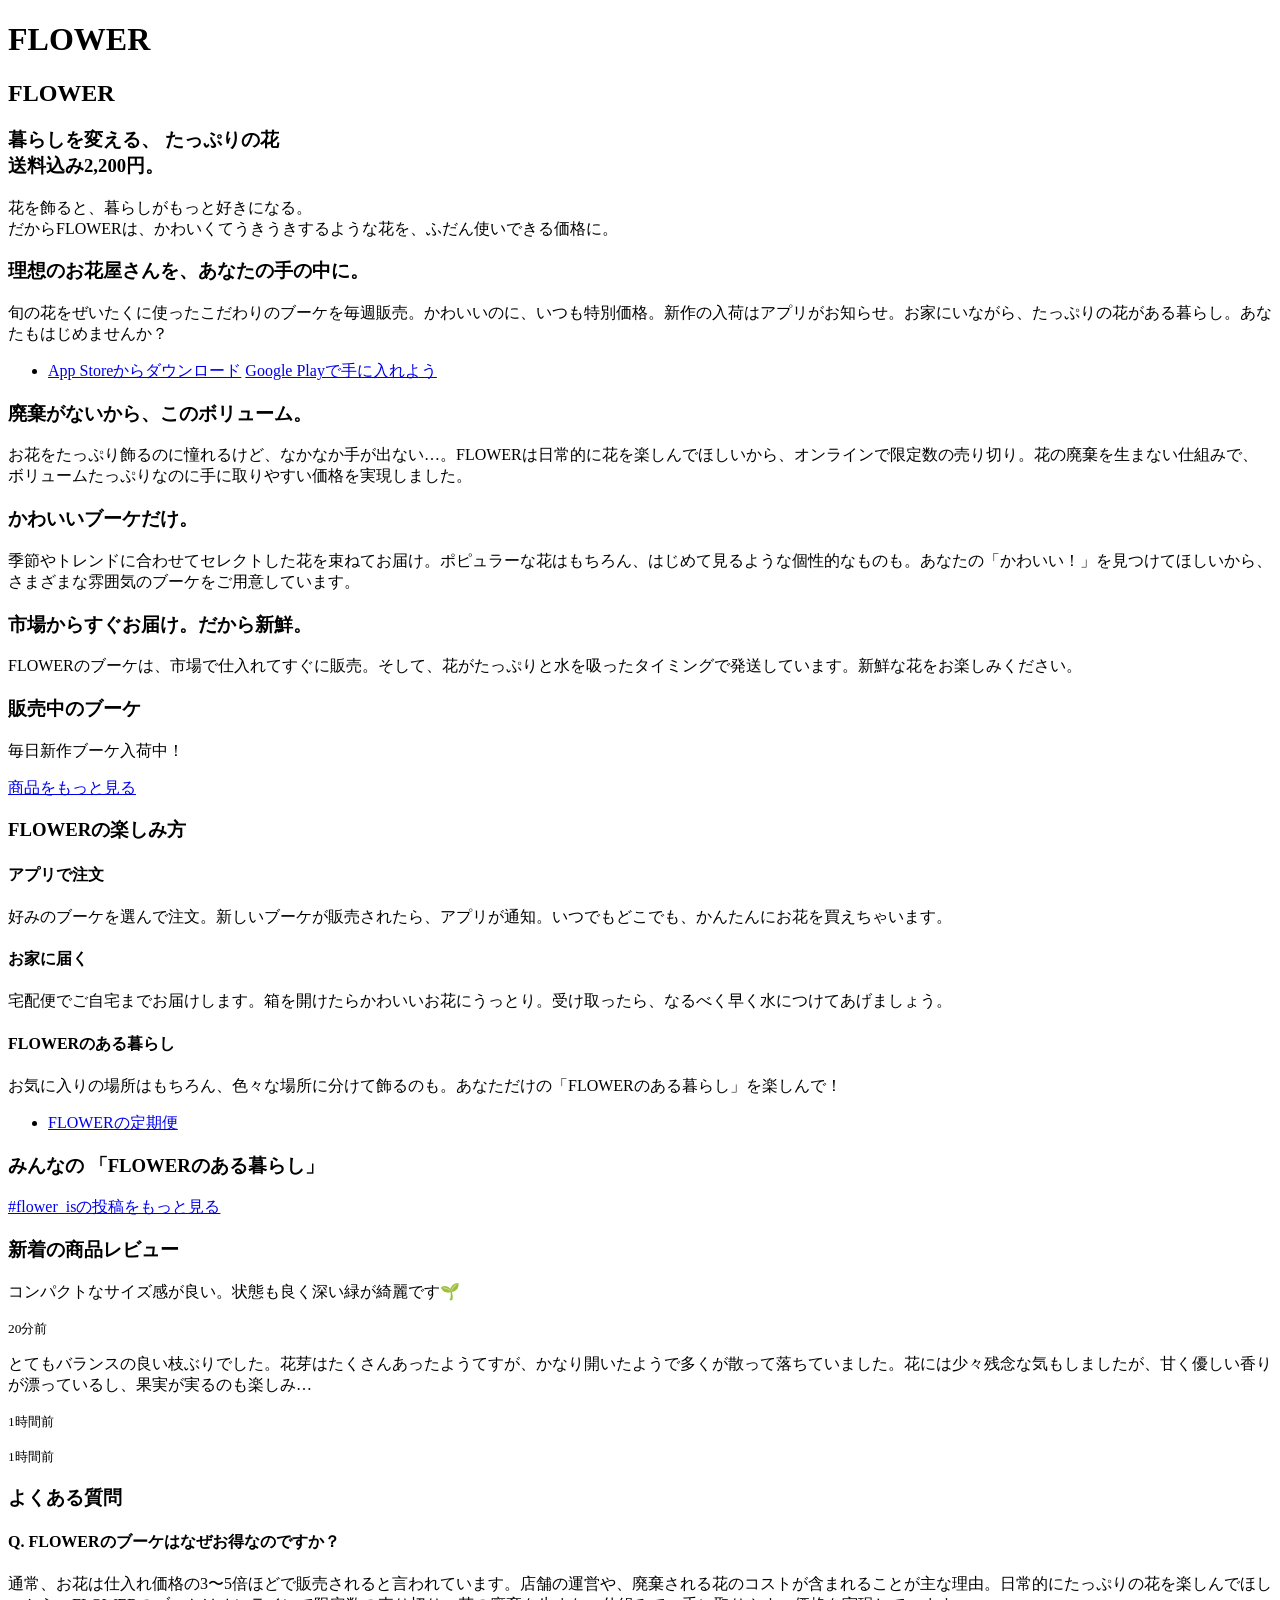
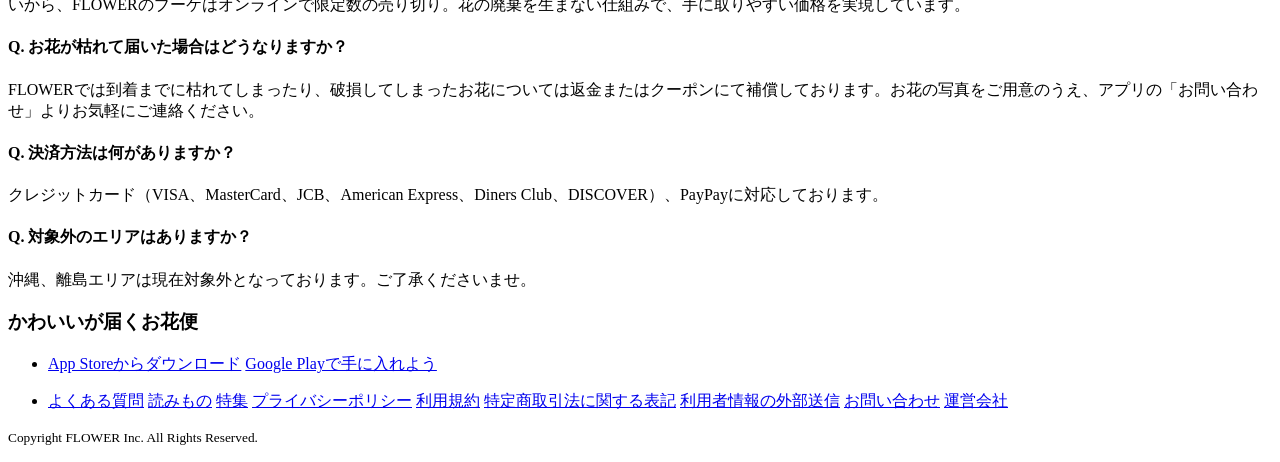
==== commit baa7bcae: "Refactor flower.html to streamline content structure and improve semantics. Updated viewport meta ta" ====
--- a/flower.html
+++ b/flower.html
@@ -2,560 +2,182 @@
 <html lang="ja">
   <head>
     <meta charset="UTF-8" />
-    <meta name="viewport" content="width=device-width, initial-scale=1" />
+    <meta name="viewport" content="width=device-width, initial-scale=1.0" />
     <title>
       FLOWER｜かわいい花束を【送料無料】でお届け！毎日お得なオンラインのお花屋さん
     </title>
-    <meta
-      name="description"
-      content="ボリュームたっぷりのかわいいブーケが送料込み2,200円から。ブーケ・花束・花器の通販アプリ。"
-    />
-    <link rel="stylesheet" href="styles.css" />
   </head>
   <body>
-    <a href="https://flowr.is/subscription">
-      <p>季節の花をたっぷりと！<wbr />FLOWERの定期便が新登場✨</p>
-      <p>詳しく見る</p>
-    </a>
+    <header>
+      <h1>FLOWER</h1>
+    </header>
+    <main>
+      <article>
+        <h2>FLOWER</h2>
+        <section>
+          <h3>暮らしを変える、 たっぷりの花<br />送料込み2,200円。</h3>
+          <p>
+            花を飾ると、暮らしがもっと好きになる。<br />だからFLOWERは、かわいくてうきうきするような花を、ふだん使いできる価格に。
+          </p>
+        </section>
 
-    <header>
-      <img src="images/logo.png" alt="FLOWER" width="223" height="165" />
-    </header>
-
-    <main>
-      <section>
-        <h1>
-          暮らしを変える、<br />
-          たっぷりの花<br />
-          送料込み2,200円。
-        </h1>
-        <p>
-          花を飾ると、暮らしがもっと好きになる。<br />
-          だからFLOWERは、かわいくてうきうきするような花を、ふだん使いできる価格に。
-        </p>
-      </section>
-
-      <section aria-labelledby="app-heading">
-        <h2 id="app-heading">
-          理想のお花屋さんを、<br />
-          あなたの手の中に。
-        </h2>
-        <p>
-          旬の花をぜいたくに使ったこだわりのブーケを毎週販売。かわいいのに、いつも特別価格。新作の入荷はアプリがお知らせ。お家にいながら、たっぷりの花がある暮らし。あなたもはじめませんか？
-        </p>
-        <nav aria-label="アプリダウンロード">
+        <section>
+          <h3>理想のお花屋さんを、あなたの手の中に。</h3>
+          <p>
+            旬の花をぜいたくに使ったこだわりのブーケを毎週販売。かわいいのに、いつも特別価格。新作の入荷はアプリがお知らせ。お家にいながら、たっぷりの花がある暮らし。あなたもはじめませんか？
+          </p>
           <ul>
             <li>
-              <a href="https://flowr.page.link/88Lt">
-                <img
-                  src="images/badge-appstore.png"
-                  alt="App Storeからダウンロード"
-                  width="164"
-                  height="49"
-                />
-              </a>
-            </li>
-            <li>
-              <a href="https://flowr.page.link/19mT">
-                <img
-                  src="images/badge-googleplay.png"
-                  alt="Google Playで手に入れよう"
-                  width="164"
-                  height="49"
-                />
-              </a>
+              <a href="https://flowr.page.link/88Lt"
+                >App Storeからダウンロード</a
+              >
+              <a href="https://flowr.page.link/19mT"
+                >Google Playで手に入れよう</a
+              >
             </li>
           </ul>
-        </nav>
-        <figure aria-hidden="true"></figure>
-      </section>
+        </section>
 
-      <section aria-label="FLOWERの特徴">
-        <article>
-          <figure aria-hidden="true"></figure>
+        <section>
           <h3>廃棄がないから、このボリューム。</h3>
           <p>
             お花をたっぷり飾るのに憧れるけど、なかなか手が出ない…。FLOWERは日常的に花を楽しんでほしいから、オンラインで限定数の売り切り。花の廃棄を生まない仕組みで、ボリュームたっぷりなのに手に取りやすい価格を実現しました。
           </p>
-        </article>
-        <article>
-          <figure aria-hidden="true"></figure>
+        </section>
+
+        <section>
           <h3>かわいいブーケだけ。</h3>
           <p>
             季節やトレンドに合わせてセレクトした花を束ねてお届け。ポピュラーな花はもちろん、はじめて見るような個性的なものも。あなたの「かわいい！」を見つけてほしいから、さまざまな雰囲気のブーケをご用意しています。
           </p>
-        </article>
-        <article>
-          <figure aria-hidden="true"></figure>
+        </section>
+
+        <section>
           <h3>市場からすぐお届け。だから新鮮。</h3>
           <p>
             FLOWERのブーケは、市場で仕入れてすぐに販売。そして、花がたっぷりと水を吸ったタイミングで発送しています。新鮮な花をお楽しみください。
           </p>
-        </article>
-      </section>
+        </section>
 
-      <section aria-labelledby="products-heading">
-        <h2 id="products-heading">販売中のブーケ</h2>
-        <p>毎日新作ブーケ入荷中！</p>
+        <section>
+          <h3>販売中のブーケ</h3>
+          <p>毎日新作ブーケ入荷中！</p>
+          <p>
+            <a href="https://flowr.is/collections">商品をもっと見る</a>
+          </p>
+        </section>
+
+        <section>
+          <h3>FLOWERの楽しみ方</h3>
+          <section>
+            <h4>アプリで注文</h4>
+            <p>
+              好みのブーケを選んで注文。新しいブーケが販売されたら、アプリが通知。いつでもどこでも、かんたんにお花を買えちゃいます。
+            </p>
+          </section>
+          <section>
+            <h4>お家に届く</h4>
+            <p>
+              宅配便でご自宅までお届けします。箱を開けたらかわいいお花にうっとり。受け取ったら、なるべく早く水につけてあげましょう。
+            </p>
+          </section>
+          <section>
+            <h4>FLOWERのある暮らし</h4>
+            <p>
+              お気に入りの場所はもちろん、色々な場所に分けて飾るのも。あなただけの「FLOWERのある暮らし」を楽しんで！
+            </p>
+          </section>
+        </section>
+
         <ul>
           <li>
-            <a href="https://flowr.is/collections/48657">
-              <img
-                src="images/products/product-01.jpg"
-                alt="【季節のお買い得】おまかせジェラートアンスリウム"
-              />
-              <p>【季節のお買い得】おまかせジェラートアンスリウム</p>
-            </a>
-          </li>
-          <li>
-            <a href="https://flowr.is/collections/49516">
-              <img
-                src="https://flower-production-assets.s3.ap-northeast-1.amazonaws.com/uploads/flower_collection_product/image/49536/medium_2507905a-73b7-4b56-bd6a-fb673733b44a.jpg"
-                alt="【産直】佐井さんのおまかせ完熟芍薬"
-              />
-              <p>【産直】佐井さんのおまかせ完熟芍薬</p>
-            </a>
-          </li>
-          <li>
-            <a href="https://flowr.is/collections/49376">
-              <img
-                src="images/products/product-03.jpg"
-                alt="ドウダンツツジ（ロングサイズ）"
-              />
-              <p>ドウダンツツジ（ロングサイズ）</p>
-            </a>
-          </li>
-          <li>
-            <a href="https://flowr.is/collections/49419">
-              <img
-                src="images/products/product-04.jpg"
-                alt="季節のリースキット「紫陽花とサンキライ」"
-              />
-              <p>季節のリースキット「紫陽花とサンキライ」</p>
-            </a>
-          </li>
-          <li>
-            <a href="https://flowr.is/collections/49384">
-              <img
-                src="images/products/product-05.jpg"
-                alt="希少品種アソート「ヒマワリ」"
-              />
-              <p>希少品種アソート「ヒマワリ」</p>
-            </a>
-          </li>
-          <li>
-            <a href="https://flowr.is/collections/49381">
-              <img
-                src="images/products/product-06.jpg"
-                alt="芍薬とあじさいのおまかせコットンキャンディブーケ"
-              />
-              <p>芍薬とあじさいのおまかせコットンキャンディブーケ</p>
-            </a>
-          </li>
-          <li>
-            <a href="https://flowr.is/collections/49383">
-              <img
-                src="images/products/product-07.jpg"
-                alt="5月の誕生石「翡翠」のおまかせ"
-              />
-              <p>5月の誕生石「翡翠」のおまかせ</p>
-            </a>
-          </li>
-          <li>
-            <a href="https://flowr.is/collections/49404">
-              <img
-                src="images/products/product-08.jpg"
-                alt="月田農園の乙女ゆり"
-              />
-              <p>月田農園の乙女ゆり</p>
-            </a>
-          </li>
-          <li>
-            <a href="https://flowr.is/collections/49405">
-              <img
-                src="images/products/product-09.jpg"
-                alt="紫陽花とアイリスのブルーmixブーケ"
-              />
-              <p>紫陽花とアイリスのブルーmixブーケ</p>
-            </a>
-          </li>
-          <li>
-            <a href="https://flowr.is/collections/49379">
-              <img
-                src="images/products/product-10.jpg"
-                alt="【今月のお買い得】たっぷり20本！かすみ草のスワッグ"
-              />
-              <p>【今月のお買い得】たっぷり20本！かすみ草のスワッグ</p>
-            </a>
-          </li>
-          <li>
-            <a href="https://flowr.is/collections/49519">
-              <img
-                src="images/products/product-11.jpg"
-                alt="アンティークピンクのトルコキキョウ"
-              />
-              <p>アンティークピンクのトルコキキョウ</p>
-            </a>
-          </li>
-          <li>
-            <a href="https://flowr.is/collections/49391">
-              <img
-                src="images/products/product-12.jpg"
-                alt="ホワイトとグリーンのおまかせブーケ"
-              />
-              <p>ホワイトとグリーンのおまかせブーケ</p>
-            </a>
+            <a href="httpSs://flowr.is/subscription">FLOWERの定期便</a>
           </li>
         </ul>
-        <p><a href="https://flowr.is/collections">商品をもっと見る</a></p>
-      </section>
 
-      <section aria-labelledby="howto-heading">
-        <h2 id="howto-heading">FLOWERの楽しみ方</h2>
-        <ul>
-          <li>
-            <article>
-              <img src="images/howto-1.png" alt="" />
-              <h3>アプリで注文</h3>
-              <p>
-                好みのブーケを選んで注文。新しいブーケが販売されたら、アプリが通知。いつでもどこでも、かんたんにお花を買えちゃいます。
-              </p>
-            </article>
-          </li>
-          <li>
-            <img src="images/icon-arrow.png" alt="" aria-hidden="true" />
-          </li>
-          <li>
-            <article>
-              <img src="images/howto-2.png" alt="" />
-              <h3>お家に届く</h3>
-              <p>
-                宅配便でご自宅までお届けします。箱を開けたらかわいいお花にうっとり。受け取ったら、なるべく早く水につけてあげましょう。
-              </p>
-            </article>
-          </li>
-          <li>
-            <img src="images/icon-arrow.png" alt="" aria-hidden="true" />
-          </li>
-          <li>
-            <article>
-              <img src="images/howto-3.png" alt="" />
-              <h3>FLOWERのある暮らし</h3>
-              <p>
-                お気に入りの場所はもちろん、色々な場所に分けて飾るのも。あなただけの「FLOWERのある暮らし」を楽しんで！
-              </p>
-            </article>
-          </li>
-        </ul>
-      </section>
+        <section>
+          <h3>みんなの 「FLOWERのある暮らし」</h3>
+          <p>
+            <a href="https://www.instagram.com/explore/tags/flower_is/?hl=ja"
+              >#flower_isの投稿をもっと見る</a
+            >
+          </p>
+        </section>
 
-      <section>
-        <a href="https://flowr.is/subscription">
-          <img
-            src="images/subscription.jpg"
-            alt="毎月届く季節の花束 FLOWERの定期便"
-            width="864"
-            height="400"
-          />
-        </a>
-      </section>
+        <section>
+          <h3>新着の商品レビュー</h3>
+          <p>コンパクトなサイズ感が良い。状態も良く深い緑が綺麗です🌱</p>
+          <p><small>20分前</small></p>
+          <p>
+            とてもバランスの良い枝ぶりでした。花芽はたくさんあったようてすが、かなり開いたようで多くが散って落ちていました。花には少々残念な気もしましたが、甘く優しい香りが漂っているし、果実が実るのも楽しみ…
+          </p>
+          <p><small>1時間前</small></p>
+          <p></p>
+          <p><small>1時間前</small></p>
+        </section>
 
-      <section aria-labelledby="uservoice-heading">
-        <h2 id="uservoice-heading">みんなの「FLOWERのある暮らし」</h2>
-        <ul>
-          <li>
-            <a href="https://www.instagram.com/p/CWfIunuJr1_/">
-              <img
-                src="images/icon-instagram.png"
-                alt="Instagram"
-                width="24"
-                height="24"
-              />
-              <img src="images/instagram-01.jpg" alt="Instagram投稿" />
-            </a>
-          </li>
-          <li>
-            <a href="https://www.instagram.com/p/CW2BA6_PWQC/">
-              <img
-                src="images/icon-instagram.png"
-                alt=""
-                width="24"
-                height="24"
-                aria-hidden="true"
-              />
-              <img src="images/instagram-02.jpg" alt="Instagram投稿" />
-            </a>
-          </li>
-          <li>
-            <a href="https://www.instagram.com/p/CW8DlK4vW1s/">
-              <img
-                src="images/icon-instagram.png"
-                alt=""
-                width="24"
-                height="24"
-                aria-hidden="true"
-              />
-              <img src="images/instagram-03.jpg" alt="Instagram投稿" />
-            </a>
-          </li>
-          <li>
-            <a href="https://www.instagram.com/p/CXIhyR5P0uj/">
-              <img
-                src="images/icon-instagram.png"
-                alt=""
-                width="24"
-                height="24"
-                aria-hidden="true"
-              />
-              <img src="images/instagram-04.jpg" alt="Instagram投稿" />
-            </a>
-          </li>
-          <li>
-            <a href="https://www.instagram.com/p/CW8DlK4vW1s/">
-              <img
-                src="images/icon-instagram.png"
-                alt=""
-                width="24"
-                height="24"
-                aria-hidden="true"
-              />
-              <img src="images/instagram-05.jpg" alt="Instagram投稿" />
-            </a>
-          </li>
-          <li>
-            <a href="https://www.instagram.com/p/CW2YfB5F2j-/">
-              <img
-                src="images/icon-instagram.png"
-                alt=""
-                width="24"
-                height="24"
-                aria-hidden="true"
-              />
-              <img src="images/instagram-06.jpg" alt="Instagram投稿" />
-            </a>
-          </li>
-          <li>
-            <a href="https://www.instagram.com/p/CWhHRS1P7Qz/">
-              <img
-                src="images/icon-instagram.png"
-                alt=""
-                width="24"
-                height="24"
-                aria-hidden="true"
-              />
-              <img src="images/instagram-07.jpg" alt="Instagram投稿" />
-            </a>
-          </li>
-          <li>
-            <a href="https://www.instagram.com/p/CWiKPaOF_FN/">
-              <img
-                src="images/icon-instagram.png"
-                alt=""
-                width="24"
-                height="24"
-                aria-hidden="true"
-              />
-              <img src="images/instagram-08.jpg" alt="Instagram投稿" />
-            </a>
-          </li>
-        </ul>
-        <p>
-          <a href="https://www.instagram.com/explore/tags/flower_is/?hl=ja"
-            >#flower_isの投稿をもっと見る</a
-          >
-        </p>
-      </section>
+        <section>
+          <h3>よくある質問</h3>
+          <section>
+            <h4>Q. FLOWERのブーケはなぜお得なのですか？</h4>
+            <p>
+              通常、お花は仕入れ価格の3〜5倍ほどで販売されると言われています。店舗の運営や、廃棄される花のコストが含まれることが主な理由。日常的にたっぷりの花を楽しんでほしいから、FLOWERのブーケはオンラインで限定数の売り切り。花の廃棄を生まない仕組みで、手に取りやすい価格を実現しています。
+            </p>
+          </section>
+          <section>
+            <h4>Q. お花が枯れて届いた場合はどうなりますか？</h4>
+            <p>
+              FLOWERでは到着までに枯れてしまったり、破損してしまったお花については返金またはクーポンにて補償しております。お花の写真をご用意のうえ、アプリの「お問い合わせ」よりお気軽にご連絡ください。
+            </p>
+          </section>
+          <section>
+            <h4>Q. 決済方法は何がありますか？</h4>
+            <p>
+              クレジットカード（VISA、MasterCard、JCB、American Express、Diners
+              Club、DISCOVER）、PayPayに対応しております。
+            </p>
+          </section>
+          <section>
+            <h4>Q. 対象外のエリアはありますか？</h4>
+            <p>
+              沖縄、離島エリアは現在対象外となっております。ご了承くださいませ。
+            </p>
+          </section>
+        </section>
 
-      <section aria-labelledby="reviews-heading">
-        <h2 id="reviews-heading">新着の商品レビュー</h2>
-        <ul>
-          <li>
-            <article>
-              <p>届いてから2週間ほど経ちましたが、鮮やかに咲いております</p>
-              <figure>
-                <img src="images/review-1.jpg" alt="" />
-              </figure>
-              <time datetime="PT14S">14秒前</time>
-            </article>
-          </li>
-          <li>
-            <article>
-              <p>
-                花びらが何層にも重なっていて、本当に可愛いお花です🌹くすみピンクの色も本当に可愛いです。
-              </p>
-              <figure>
-                <img src="images/review-2.jpg" alt="" />
-                <figcaption>+2</figcaption>
-              </figure>
-              <time datetime="PT20S">20秒前</time>
-            </article>
-          </li>
-          <li>
-            <article>
-              <p>
-                可愛い綺麗な蕾が3つ！書いてある通り蕾を優しく拭いたら今朝1本咲き始めました。凄く楽しみです♪いつも有り難うございました😊
-              </p>
-              <time datetime="PT7M">7分前</time>
-            </article>
-          </li>
-        </ul>
-      </section>
-
-      <section aria-label="掲載メディア">
-        <ul>
-          <li><img src="images/media-vogue.png" alt="Vogue" /></li>
-          <li><img src="images/media-anan.png" alt="anan" /></li>
-          <li><img src="images/media-spur.png" alt="SPUR" /></li>
-          <li><img src="images/media-brutus.png" alt="BRUTUS" /></li>
-          <li><img src="images/media-elle-decor.png" alt="ELLE DECOR" /></li>
-        </ul>
-      </section>
-
-      <section aria-labelledby="faq-heading">
-        <h2 id="faq-heading">よくある質問</h2>
-        <h3>Q. FLOWERのブーケはなぜお得なのですか？</h3>
-        <p>
-          通常、お花は仕入れ価格の3〜5倍ほどで販売されると言われています。店舗の運営や、廃棄される花のコストが含まれることが主な理由。日常的にたっぷりの花を楽しんでほしいから、FLOWERのブーケはオンラインで限定数の売り切り。花の廃棄を生まない仕組みで、手に取りやすい価格を実現しています。
-        </p>
-        <h3>Q. お花が枯れて届いた場合はどうなりますか？</h3>
-        <p>
-          FLOWERでは到着までに枯れてしまったり、破損してしまったお花については返金またはクーポンにて補償しております。お花の写真をご用意のうえ、アプリの「お問い合わせ」よりお気軽にご連絡ください。
-        </p>
-        <h3>Q. 決済方法は何がありますか？</h3>
-        <p>
-          クレジットカード（VISA、MasterCard、JCB、American Express、Diners
-          Club、DISCOVER）、PayPayに対応しております。
-        </p>
-        <h3>Q. 対象外のエリアはありますか？</h3>
-        <p>
-          沖縄、離島エリアは現在対象外となっております。ご了承くださいませ。
-        </p>
-      </section>
-
-      <section aria-label="アプリダウンロード">
-        <img src="images/logo.png" alt="FLOWER" width="223" height="165" />
-        <p>かわいいが届くお花便</p>
-        <nav aria-label="アプリダウンロード">
+        <section>
+          <h3>かわいいが届くお花便</h3>
           <ul>
             <li>
-              <a href="https://flowr.page.link/88Lt">
-                <img
-                  src="images/badge-appstore.png"
-                  alt="App Storeからダウンロード"
-                  width="164"
-                  height="49"
-                />
-              </a>
-            </li>
-            <li>
-              <a href="https://flowr.page.link/19mT">
-                <img
-                  src="images/badge-googleplay.png"
-                  alt="Google Playで手に入れよう"
-                  width="164"
-                  height="49"
-                />
-              </a>
+              <a href="https://flowr.page.link/88Lt"
+                >App Storeからダウンロード</a
+              >
+              <a href="https://flowr.page.link/19mT"
+                >Google Playで手に入れよう</a
+              >
             </li>
           </ul>
-        </nav>
-      </section>
+        </section>
+      </article>
     </main>
 
     <footer>
-      <nav aria-label="フッターナビゲーション">
-        <ul>
-          <li><a href="https://flowr.is/faq">よくある質問</a></li>
-          <li><a href="https://flowr.is/articles">読みもの</a></li>
-          <li><a href="https://flowr.is/tags">特集</a></li>
-          <li><a href="https://flowr.is/policy">プライバシーポリシー</a></li>
-          <li><a href="https://flowr.is/terms">利用規約</a></li>
-          <li>
-            <a href="https://flowr.is/commercial">特定商取引法に関する表記</a>
-          </li>
-          <li>
-            <a href="https://flowr.is/external_transmission"
-              >利用者情報の外部送信</a
-            >
-          </li>
-          <li>
-            <a href="https://forms.gle/jtCMrheybuNb3Twv8">お問い合わせ</a>
-          </li>
-          <li><a href="https://flowr.jp/">運営会社</a></li>
-        </ul>
-      </nav>
-      <ul aria-label="SNS">
+      <ul>
         <li>
-          <a href="https://www.instagram.com/flowr_is/">
-            <img
-              src="images/icon-instagram.png"
-              alt="Instagram"
-              width="32"
-              height="32"
-            />
-          </a>
-        </li>
-        <li>
-          <a href="https://x.com/flowr_is">
-            <img src="images/icon-x.png" alt="X" width="32" height="32" />
-          </a>
-        </li>
-        <li>
-          <a href="https://note.com/flowr_is">
-            <img src="images/icon-note.png" alt="note" width="32" height="32" />
-          </a>
+          <a href="https://flowr.is/faq">よくある質問</a>
+          <a href="https://flowr.is/articles">読みもの</a>
+          <a href="https://flowr.is/tags">特集</a>
+          <a href="https://flowr.is/policy">プライバシーポリシー</a>
+          <a href="https://flowr.is/terms">利用規約</a>
+          <a href="https://flowr.is/commercial">特定商取引法に関する表記</a>
+          <a href="https://flowr.is/external_transmission"
+            >利用者情報の外部送信</a
+          >
+          <a href="https://forms.gle/jtCMrheybuNb3Twv8">お問い合わせ</a>
+          <a href="https://flowr.jp/">運営会社</a>
         </li>
       </ul>
-      <small>Copyright FLOWER Inc. All Rights Reserved.</small>
+      <p><small>Copyright FLOWER Inc. All Rights Reserved.</small></p>
     </footer>
-
-    <aside id="app-dl-bar" aria-label="アプリをダウンロード">
-      <nav>
-        <ul>
-          <li>
-            <a href="https://flowr.page.link/88Lt">
-              <img
-                src="images/badge-appstore.png"
-                alt="App Store"
-                width="164"
-                height="49"
-              />
-            </a>
-          </li>
-          <li>
-            <a href="https://flowr.page.link/19mT">
-              <img
-                src="images/badge-googleplay.png"
-                alt="Google Play"
-                width="164"
-                height="49"
-              />
-            </a>
-          </li>
-        </ul>
-      </nav>
-    </aside>
-
-    <script>
-      (function () {
-        var bar = document.getElementById("app-dl-bar");
-        if (!bar || !window.matchMedia("(max-width: 768px)").matches) return;
-
-        var visible = false;
-        function setVisible(show) {
-          if (show === visible) return;
-          visible = show;
-          bar.style.display = show ? "block" : "none";
-        }
-
-        window.addEventListener(
-          "scroll",
-          function () {
-            setVisible(window.scrollY > 1500);
-          },
-          { passive: true },
-        );
-      })();
-    </script>
   </body>
 </html>
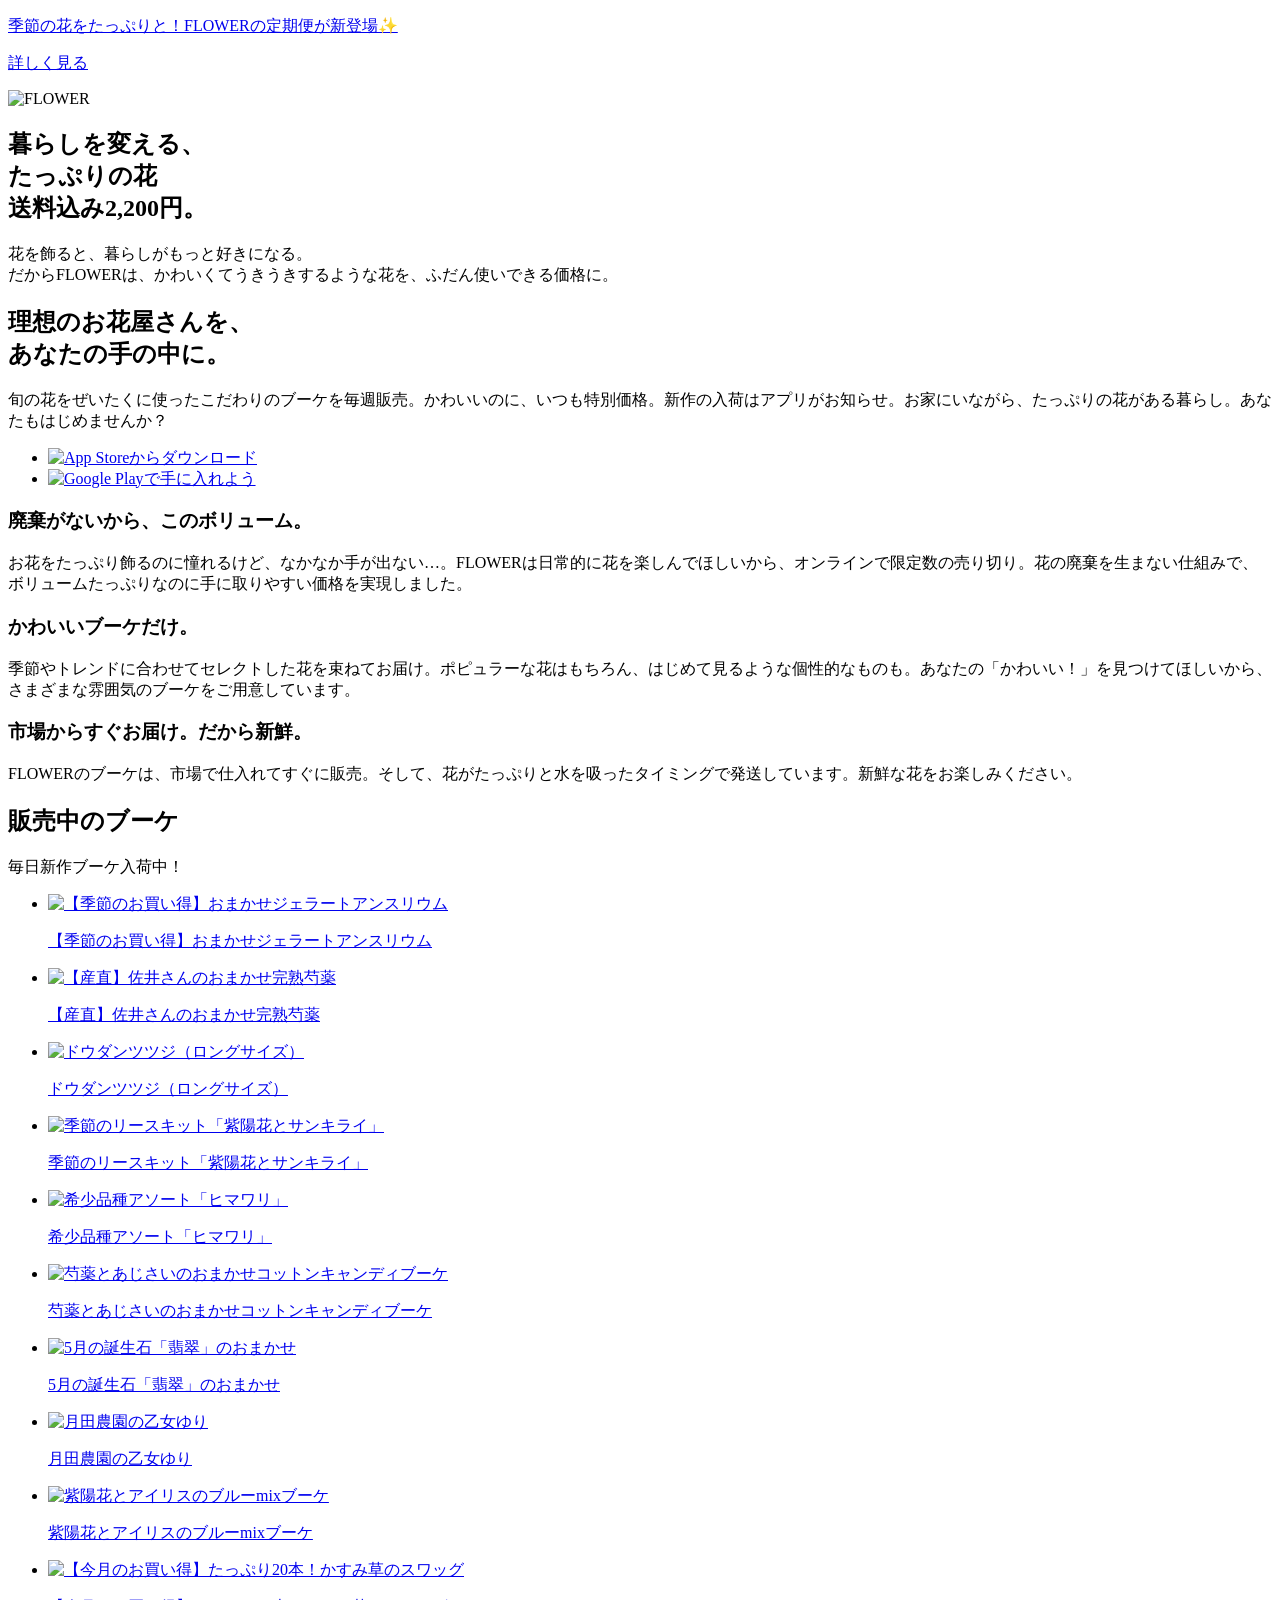
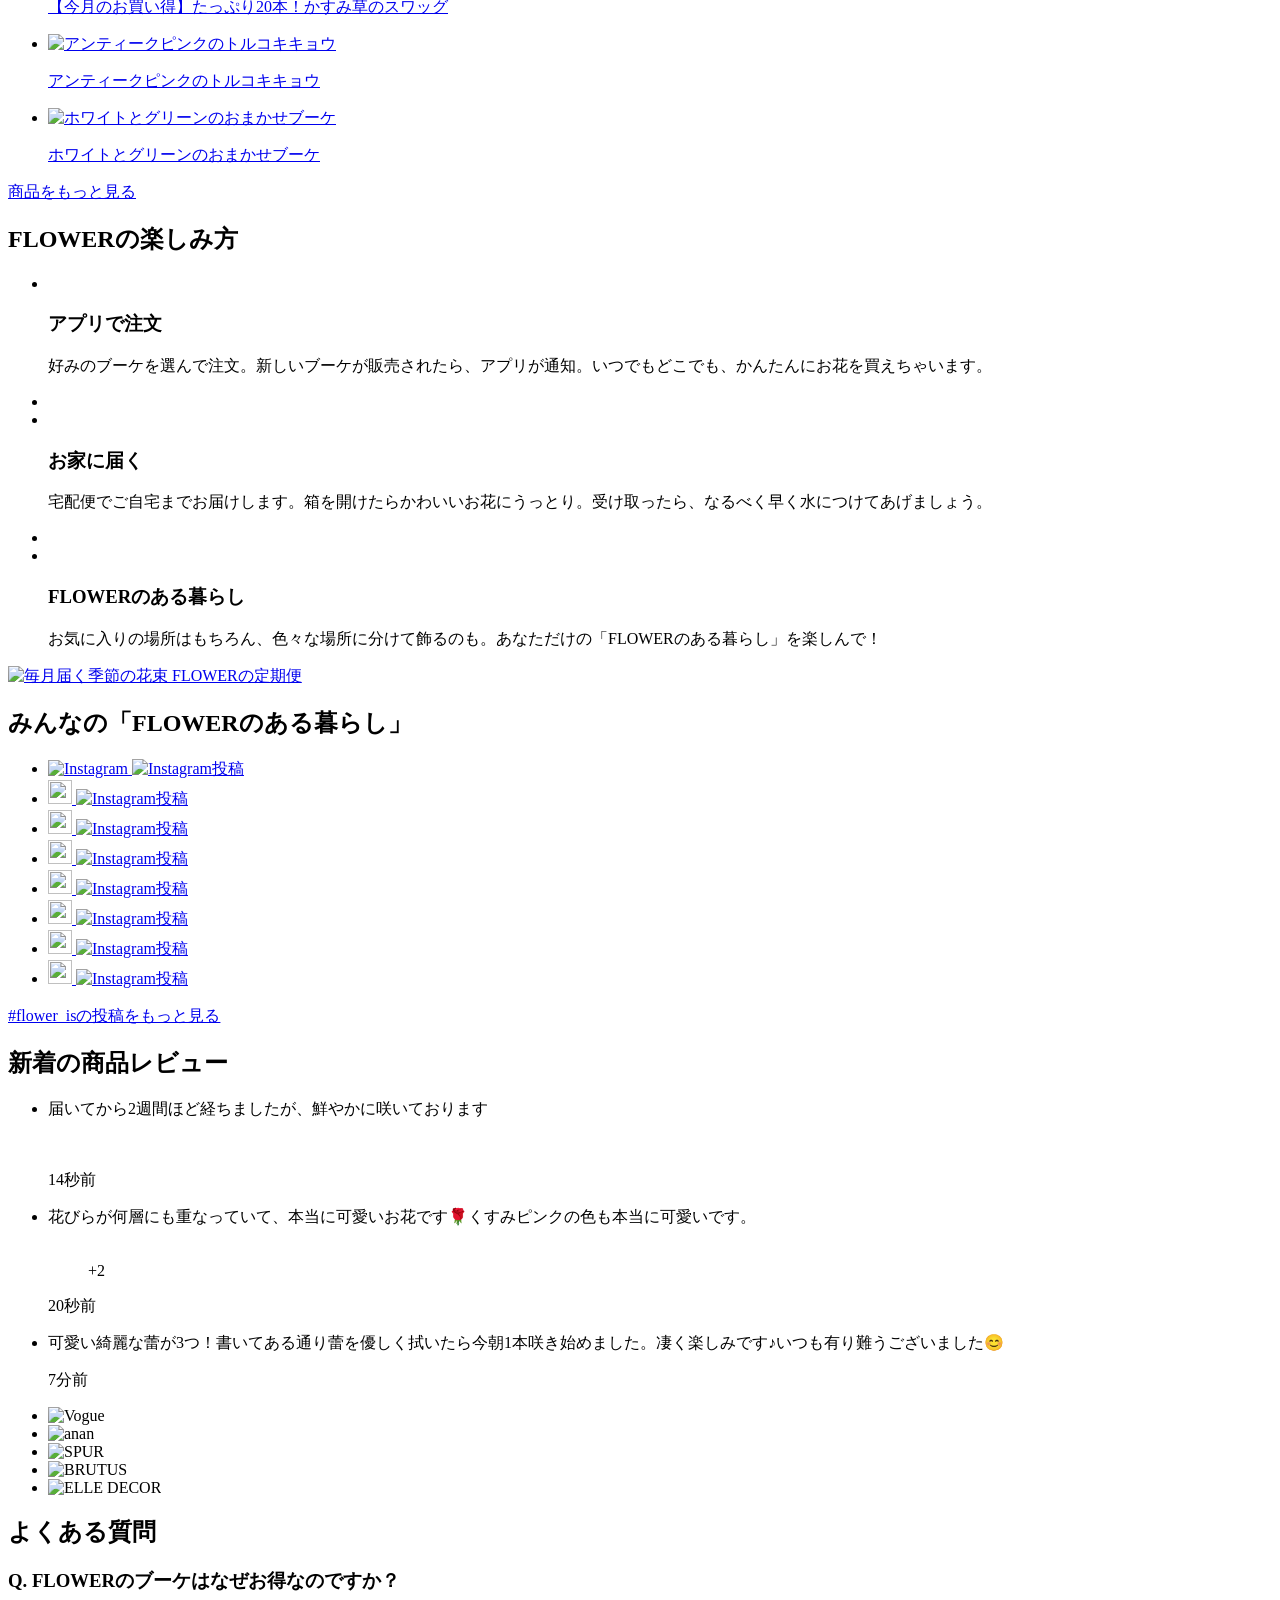
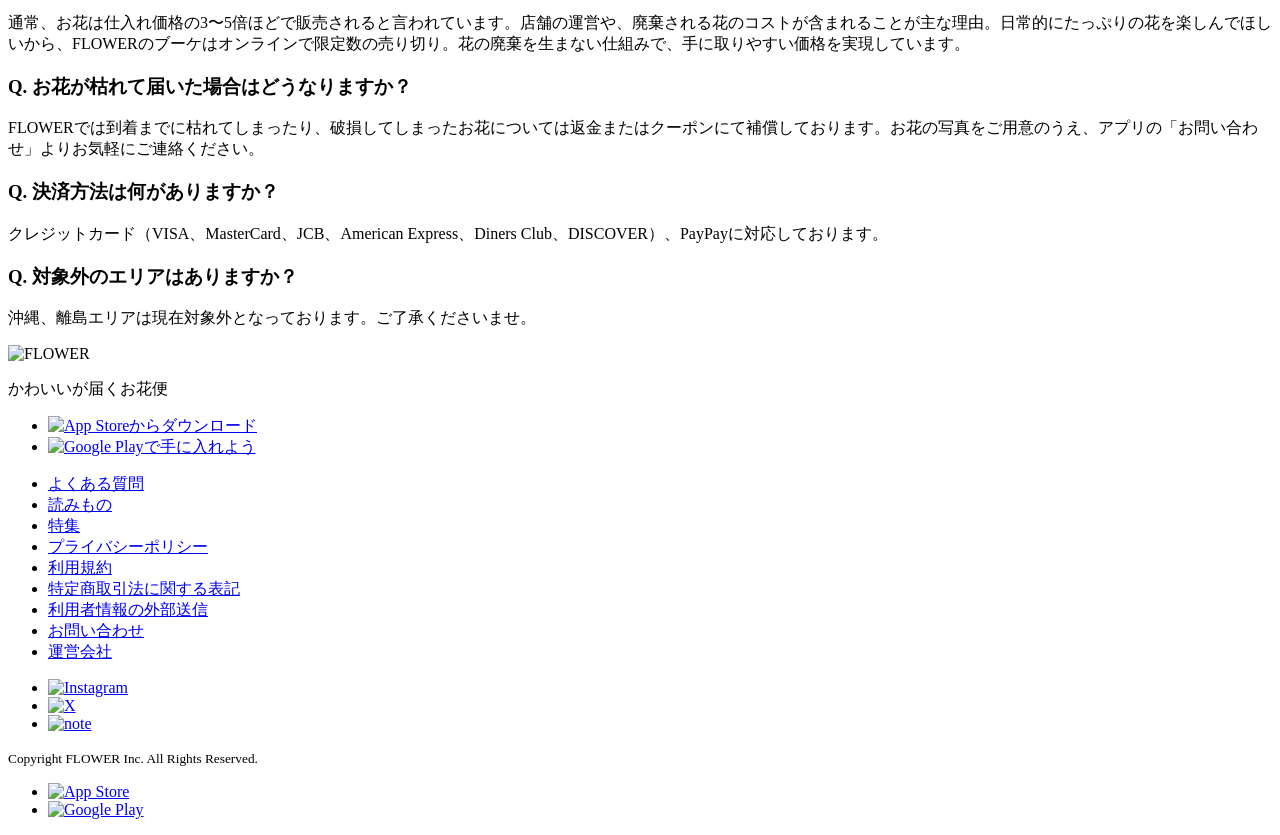
==== commit 27634709: "Merge branch 'main' of github.com:Djyerd/friday" ====
--- a/flower.html
+++ b/flower.html
@@ -2,182 +2,560 @@
 <html lang="ja">
   <head>
     <meta charset="UTF-8" />
-    <meta name="viewport" content="width=device-width, initial-scale=1.0" />
+    <meta name="viewport" content="width=device-width, initial-scale=1" />
     <title>
       FLOWER｜かわいい花束を【送料無料】でお届け！毎日お得なオンラインのお花屋さん
     </title>
+    <meta
+      name="description"
+      content="ボリュームたっぷりのかわいいブーケが送料込み2,200円から。ブーケ・花束・花器の通販アプリ。"
+    />
+    <link rel="stylesheet" href="styles.css" />
   </head>
   <body>
+    <a href="https://flowr.is/subscription">
+      <p>季節の花をたっぷりと！<wbr />FLOWERの定期便が新登場✨</p>
+      <p>詳しく見る</p>
+    </a>
+
     <header>
-      <h1>FLOWER</h1>
+      <img src="images/logo.png" alt="FLOWER" width="223" height="165" />
     </header>
+
     <main>
-      <article>
-        <h2>FLOWER</h2>
-        <section>
-          <h3>暮らしを変える、 たっぷりの花<br />送料込み2,200円。</h3>
-          <p>
-            花を飾ると、暮らしがもっと好きになる。<br />だからFLOWERは、かわいくてうきうきするような花を、ふだん使いできる価格に。
-          </p>
-        </section>
-
-        <section>
-          <h3>理想のお花屋さんを、あなたの手の中に。</h3>
-          <p>
-            旬の花をぜいたくに使ったこだわりのブーケを毎週販売。かわいいのに、いつも特別価格。新作の入荷はアプリがお知らせ。お家にいながら、たっぷりの花がある暮らし。あなたもはじめませんか？
-          </p>
+      <section>
+        <h1>
+          暮らしを変える、<br />
+          たっぷりの花<br />
+          送料込み2,200円。
+        </h1>
+        <p>
+          花を飾ると、暮らしがもっと好きになる。<br />
+          だからFLOWERは、かわいくてうきうきするような花を、ふだん使いできる価格に。
+        </p>
+      </section>
+
+      <section aria-labelledby="app-heading">
+        <h2 id="app-heading">
+          理想のお花屋さんを、<br />
+          あなたの手の中に。
+        </h2>
+        <p>
+          旬の花をぜいたくに使ったこだわりのブーケを毎週販売。かわいいのに、いつも特別価格。新作の入荷はアプリがお知らせ。お家にいながら、たっぷりの花がある暮らし。あなたもはじめませんか？
+        </p>
+        <nav aria-label="アプリダウンロード">
           <ul>
             <li>
-              <a href="https://flowr.page.link/88Lt"
-                >App Storeからダウンロード</a
-              >
-              <a href="https://flowr.page.link/19mT"
-                >Google Playで手に入れよう</a
-              >
+              <a href="https://flowr.page.link/88Lt">
+                <img
+                  src="images/badge-appstore.png"
+                  alt="App Storeからダウンロード"
+                  width="164"
+                  height="49"
+                />
+              </a>
+            </li>
+            <li>
+              <a href="https://flowr.page.link/19mT">
+                <img
+                  src="images/badge-googleplay.png"
+                  alt="Google Playで手に入れよう"
+                  width="164"
+                  height="49"
+                />
+              </a>
             </li>
           </ul>
-        </section>
-
-        <section>
+        </nav>
+        <figure aria-hidden="true"></figure>
+      </section>
+
+      <section aria-label="FLOWERの特徴">
+        <article>
+          <figure aria-hidden="true"></figure>
           <h3>廃棄がないから、このボリューム。</h3>
           <p>
             お花をたっぷり飾るのに憧れるけど、なかなか手が出ない…。FLOWERは日常的に花を楽しんでほしいから、オンラインで限定数の売り切り。花の廃棄を生まない仕組みで、ボリュームたっぷりなのに手に取りやすい価格を実現しました。
           </p>
-        </section>
-
-        <section>
+        </article>
+        <article>
+          <figure aria-hidden="true"></figure>
           <h3>かわいいブーケだけ。</h3>
           <p>
             季節やトレンドに合わせてセレクトした花を束ねてお届け。ポピュラーな花はもちろん、はじめて見るような個性的なものも。あなたの「かわいい！」を見つけてほしいから、さまざまな雰囲気のブーケをご用意しています。
           </p>
-        </section>
-
-        <section>
+        </article>
+        <article>
+          <figure aria-hidden="true"></figure>
           <h3>市場からすぐお届け。だから新鮮。</h3>
           <p>
             FLOWERのブーケは、市場で仕入れてすぐに販売。そして、花がたっぷりと水を吸ったタイミングで発送しています。新鮮な花をお楽しみください。
           </p>
-        </section>
-
-        <section>
-          <h3>販売中のブーケ</h3>
-          <p>毎日新作ブーケ入荷中！</p>
-          <p>
-            <a href="https://flowr.is/collections">商品をもっと見る</a>
-          </p>
-        </section>
-
-        <section>
-          <h3>FLOWERの楽しみ方</h3>
-          <section>
-            <h4>アプリで注文</h4>
-            <p>
-              好みのブーケを選んで注文。新しいブーケが販売されたら、アプリが通知。いつでもどこでも、かんたんにお花を買えちゃいます。
-            </p>
-          </section>
-          <section>
-            <h4>お家に届く</h4>
-            <p>
-              宅配便でご自宅までお届けします。箱を開けたらかわいいお花にうっとり。受け取ったら、なるべく早く水につけてあげましょう。
-            </p>
-          </section>
-          <section>
-            <h4>FLOWERのある暮らし</h4>
-            <p>
-              お気に入りの場所はもちろん、色々な場所に分けて飾るのも。あなただけの「FLOWERのある暮らし」を楽しんで！
-            </p>
-          </section>
-        </section>
-
-        <ul>
-          <li>
-            <a href="httpSs://flowr.is/subscription">FLOWERの定期便</a>
-          </li>
-        </ul>
-
-        <section>
-          <h3>みんなの 「FLOWERのある暮らし」</h3>
-          <p>
-            <a href="https://www.instagram.com/explore/tags/flower_is/?hl=ja"
-              >#flower_isの投稿をもっと見る</a
-            >
-          </p>
-        </section>
-
-        <section>
-          <h3>新着の商品レビュー</h3>
-          <p>コンパクトなサイズ感が良い。状態も良く深い緑が綺麗です🌱</p>
-          <p><small>20分前</small></p>
-          <p>
-            とてもバランスの良い枝ぶりでした。花芽はたくさんあったようてすが、かなり開いたようで多くが散って落ちていました。花には少々残念な気もしましたが、甘く優しい香りが漂っているし、果実が実るのも楽しみ…
-          </p>
-          <p><small>1時間前</small></p>
-          <p></p>
-          <p><small>1時間前</small></p>
-        </section>
-
-        <section>
-          <h3>よくある質問</h3>
-          <section>
-            <h4>Q. FLOWERのブーケはなぜお得なのですか？</h4>
-            <p>
-              通常、お花は仕入れ価格の3〜5倍ほどで販売されると言われています。店舗の運営や、廃棄される花のコストが含まれることが主な理由。日常的にたっぷりの花を楽しんでほしいから、FLOWERのブーケはオンラインで限定数の売り切り。花の廃棄を生まない仕組みで、手に取りやすい価格を実現しています。
-            </p>
-          </section>
-          <section>
-            <h4>Q. お花が枯れて届いた場合はどうなりますか？</h4>
-            <p>
-              FLOWERでは到着までに枯れてしまったり、破損してしまったお花については返金またはクーポンにて補償しております。お花の写真をご用意のうえ、アプリの「お問い合わせ」よりお気軽にご連絡ください。
-            </p>
-          </section>
-          <section>
-            <h4>Q. 決済方法は何がありますか？</h4>
-            <p>
-              クレジットカード（VISA、MasterCard、JCB、American Express、Diners
-              Club、DISCOVER）、PayPayに対応しております。
-            </p>
-          </section>
-          <section>
-            <h4>Q. 対象外のエリアはありますか？</h4>
-            <p>
-              沖縄、離島エリアは現在対象外となっております。ご了承くださいませ。
-            </p>
-          </section>
-        </section>
-
-        <section>
-          <h3>かわいいが届くお花便</h3>
+        </article>
+      </section>
+
+      <section aria-labelledby="products-heading">
+        <h2 id="products-heading">販売中のブーケ</h2>
+        <p>毎日新作ブーケ入荷中！</p>
+        <ul>
+          <li>
+            <a href="https://flowr.is/collections/48657">
+              <img
+                src="images/products/product-01.jpg"
+                alt="【季節のお買い得】おまかせジェラートアンスリウム"
+              />
+              <p>【季節のお買い得】おまかせジェラートアンスリウム</p>
+            </a>
+          </li>
+          <li>
+            <a href="https://flowr.is/collections/49516">
+              <img
+                src="https://flower-production-assets.s3.ap-northeast-1.amazonaws.com/uploads/flower_collection_product/image/49536/medium_2507905a-73b7-4b56-bd6a-fb673733b44a.jpg"
+                alt="【産直】佐井さんのおまかせ完熟芍薬"
+              />
+              <p>【産直】佐井さんのおまかせ完熟芍薬</p>
+            </a>
+          </li>
+          <li>
+            <a href="https://flowr.is/collections/49376">
+              <img
+                src="images/products/product-03.jpg"
+                alt="ドウダンツツジ（ロングサイズ）"
+              />
+              <p>ドウダンツツジ（ロングサイズ）</p>
+            </a>
+          </li>
+          <li>
+            <a href="https://flowr.is/collections/49419">
+              <img
+                src="images/products/product-04.jpg"
+                alt="季節のリースキット「紫陽花とサンキライ」"
+              />
+              <p>季節のリースキット「紫陽花とサンキライ」</p>
+            </a>
+          </li>
+          <li>
+            <a href="https://flowr.is/collections/49384">
+              <img
+                src="images/products/product-05.jpg"
+                alt="希少品種アソート「ヒマワリ」"
+              />
+              <p>希少品種アソート「ヒマワリ」</p>
+            </a>
+          </li>
+          <li>
+            <a href="https://flowr.is/collections/49381">
+              <img
+                src="images/products/product-06.jpg"
+                alt="芍薬とあじさいのおまかせコットンキャンディブーケ"
+              />
+              <p>芍薬とあじさいのおまかせコットンキャンディブーケ</p>
+            </a>
+          </li>
+          <li>
+            <a href="https://flowr.is/collections/49383">
+              <img
+                src="images/products/product-07.jpg"
+                alt="5月の誕生石「翡翠」のおまかせ"
+              />
+              <p>5月の誕生石「翡翠」のおまかせ</p>
+            </a>
+          </li>
+          <li>
+            <a href="https://flowr.is/collections/49404">
+              <img
+                src="images/products/product-08.jpg"
+                alt="月田農園の乙女ゆり"
+              />
+              <p>月田農園の乙女ゆり</p>
+            </a>
+          </li>
+          <li>
+            <a href="https://flowr.is/collections/49405">
+              <img
+                src="images/products/product-09.jpg"
+                alt="紫陽花とアイリスのブルーmixブーケ"
+              />
+              <p>紫陽花とアイリスのブルーmixブーケ</p>
+            </a>
+          </li>
+          <li>
+            <a href="https://flowr.is/collections/49379">
+              <img
+                src="images/products/product-10.jpg"
+                alt="【今月のお買い得】たっぷり20本！かすみ草のスワッグ"
+              />
+              <p>【今月のお買い得】たっぷり20本！かすみ草のスワッグ</p>
+            </a>
+          </li>
+          <li>
+            <a href="https://flowr.is/collections/49519">
+              <img
+                src="images/products/product-11.jpg"
+                alt="アンティークピンクのトルコキキョウ"
+              />
+              <p>アンティークピンクのトルコキキョウ</p>
+            </a>
+          </li>
+          <li>
+            <a href="https://flowr.is/collections/49391">
+              <img
+                src="images/products/product-12.jpg"
+                alt="ホワイトとグリーンのおまかせブーケ"
+              />
+              <p>ホワイトとグリーンのおまかせブーケ</p>
+            </a>
+          </li>
+        </ul>
+        <p><a href="https://flowr.is/collections">商品をもっと見る</a></p>
+      </section>
+
+      <section aria-labelledby="howto-heading">
+        <h2 id="howto-heading">FLOWERの楽しみ方</h2>
+        <ul>
+          <li>
+            <article>
+              <img src="images/howto-1.png" alt="" />
+              <h3>アプリで注文</h3>
+              <p>
+                好みのブーケを選んで注文。新しいブーケが販売されたら、アプリが通知。いつでもどこでも、かんたんにお花を買えちゃいます。
+              </p>
+            </article>
+          </li>
+          <li>
+            <img src="images/icon-arrow.png" alt="" aria-hidden="true" />
+          </li>
+          <li>
+            <article>
+              <img src="images/howto-2.png" alt="" />
+              <h3>お家に届く</h3>
+              <p>
+                宅配便でご自宅までお届けします。箱を開けたらかわいいお花にうっとり。受け取ったら、なるべく早く水につけてあげましょう。
+              </p>
+            </article>
+          </li>
+          <li>
+            <img src="images/icon-arrow.png" alt="" aria-hidden="true" />
+          </li>
+          <li>
+            <article>
+              <img src="images/howto-3.png" alt="" />
+              <h3>FLOWERのある暮らし</h3>
+              <p>
+                お気に入りの場所はもちろん、色々な場所に分けて飾るのも。あなただけの「FLOWERのある暮らし」を楽しんで！
+              </p>
+            </article>
+          </li>
+        </ul>
+      </section>
+
+      <section>
+        <a href="https://flowr.is/subscription">
+          <img
+            src="images/subscription.jpg"
+            alt="毎月届く季節の花束 FLOWERの定期便"
+            width="864"
+            height="400"
+          />
+        </a>
+      </section>
+
+      <section aria-labelledby="uservoice-heading">
+        <h2 id="uservoice-heading">みんなの「FLOWERのある暮らし」</h2>
+        <ul>
+          <li>
+            <a href="https://www.instagram.com/p/CWfIunuJr1_/">
+              <img
+                src="images/icon-instagram.png"
+                alt="Instagram"
+                width="24"
+                height="24"
+              />
+              <img src="images/instagram-01.jpg" alt="Instagram投稿" />
+            </a>
+          </li>
+          <li>
+            <a href="https://www.instagram.com/p/CW2BA6_PWQC/">
+              <img
+                src="images/icon-instagram.png"
+                alt=""
+                width="24"
+                height="24"
+                aria-hidden="true"
+              />
+              <img src="images/instagram-02.jpg" alt="Instagram投稿" />
+            </a>
+          </li>
+          <li>
+            <a href="https://www.instagram.com/p/CW8DlK4vW1s/">
+              <img
+                src="images/icon-instagram.png"
+                alt=""
+                width="24"
+                height="24"
+                aria-hidden="true"
+              />
+              <img src="images/instagram-03.jpg" alt="Instagram投稿" />
+            </a>
+          </li>
+          <li>
+            <a href="https://www.instagram.com/p/CXIhyR5P0uj/">
+              <img
+                src="images/icon-instagram.png"
+                alt=""
+                width="24"
+                height="24"
+                aria-hidden="true"
+              />
+              <img src="images/instagram-04.jpg" alt="Instagram投稿" />
+            </a>
+          </li>
+          <li>
+            <a href="https://www.instagram.com/p/CW8DlK4vW1s/">
+              <img
+                src="images/icon-instagram.png"
+                alt=""
+                width="24"
+                height="24"
+                aria-hidden="true"
+              />
+              <img src="images/instagram-05.jpg" alt="Instagram投稿" />
+            </a>
+          </li>
+          <li>
+            <a href="https://www.instagram.com/p/CW2YfB5F2j-/">
+              <img
+                src="images/icon-instagram.png"
+                alt=""
+                width="24"
+                height="24"
+                aria-hidden="true"
+              />
+              <img src="images/instagram-06.jpg" alt="Instagram投稿" />
+            </a>
+          </li>
+          <li>
+            <a href="https://www.instagram.com/p/CWhHRS1P7Qz/">
+              <img
+                src="images/icon-instagram.png"
+                alt=""
+                width="24"
+                height="24"
+                aria-hidden="true"
+              />
+              <img src="images/instagram-07.jpg" alt="Instagram投稿" />
+            </a>
+          </li>
+          <li>
+            <a href="https://www.instagram.com/p/CWiKPaOF_FN/">
+              <img
+                src="images/icon-instagram.png"
+                alt=""
+                width="24"
+                height="24"
+                aria-hidden="true"
+              />
+              <img src="images/instagram-08.jpg" alt="Instagram投稿" />
+            </a>
+          </li>
+        </ul>
+        <p>
+          <a href="https://www.instagram.com/explore/tags/flower_is/?hl=ja"
+            >#flower_isの投稿をもっと見る</a
+          >
+        </p>
+      </section>
+
+      <section aria-labelledby="reviews-heading">
+        <h2 id="reviews-heading">新着の商品レビュー</h2>
+        <ul>
+          <li>
+            <article>
+              <p>届いてから2週間ほど経ちましたが、鮮やかに咲いております</p>
+              <figure>
+                <img src="images/review-1.jpg" alt="" />
+              </figure>
+              <time datetime="PT14S">14秒前</time>
+            </article>
+          </li>
+          <li>
+            <article>
+              <p>
+                花びらが何層にも重なっていて、本当に可愛いお花です🌹くすみピンクの色も本当に可愛いです。
+              </p>
+              <figure>
+                <img src="images/review-2.jpg" alt="" />
+                <figcaption>+2</figcaption>
+              </figure>
+              <time datetime="PT20S">20秒前</time>
+            </article>
+          </li>
+          <li>
+            <article>
+              <p>
+                可愛い綺麗な蕾が3つ！書いてある通り蕾を優しく拭いたら今朝1本咲き始めました。凄く楽しみです♪いつも有り難うございました😊
+              </p>
+              <time datetime="PT7M">7分前</time>
+            </article>
+          </li>
+        </ul>
+      </section>
+
+      <section aria-label="掲載メディア">
+        <ul>
+          <li><img src="images/media-vogue.png" alt="Vogue" /></li>
+          <li><img src="images/media-anan.png" alt="anan" /></li>
+          <li><img src="images/media-spur.png" alt="SPUR" /></li>
+          <li><img src="images/media-brutus.png" alt="BRUTUS" /></li>
+          <li><img src="images/media-elle-decor.png" alt="ELLE DECOR" /></li>
+        </ul>
+      </section>
+
+      <section aria-labelledby="faq-heading">
+        <h2 id="faq-heading">よくある質問</h2>
+        <h3>Q. FLOWERのブーケはなぜお得なのですか？</h3>
+        <p>
+          通常、お花は仕入れ価格の3〜5倍ほどで販売されると言われています。店舗の運営や、廃棄される花のコストが含まれることが主な理由。日常的にたっぷりの花を楽しんでほしいから、FLOWERのブーケはオンラインで限定数の売り切り。花の廃棄を生まない仕組みで、手に取りやすい価格を実現しています。
+        </p>
+        <h3>Q. お花が枯れて届いた場合はどうなりますか？</h3>
+        <p>
+          FLOWERでは到着までに枯れてしまったり、破損してしまったお花については返金またはクーポンにて補償しております。お花の写真をご用意のうえ、アプリの「お問い合わせ」よりお気軽にご連絡ください。
+        </p>
+        <h3>Q. 決済方法は何がありますか？</h3>
+        <p>
+          クレジットカード（VISA、MasterCard、JCB、American Express、Diners
+          Club、DISCOVER）、PayPayに対応しております。
+        </p>
+        <h3>Q. 対象外のエリアはありますか？</h3>
+        <p>
+          沖縄、離島エリアは現在対象外となっております。ご了承くださいませ。
+        </p>
+      </section>
+
+      <section aria-label="アプリダウンロード">
+        <img src="images/logo.png" alt="FLOWER" width="223" height="165" />
+        <p>かわいいが届くお花便</p>
+        <nav aria-label="アプリダウンロード">
           <ul>
             <li>
-              <a href="https://flowr.page.link/88Lt"
-                >App Storeからダウンロード</a
-              >
-              <a href="https://flowr.page.link/19mT"
-                >Google Playで手に入れよう</a
-              >
+              <a href="https://flowr.page.link/88Lt">
+                <img
+                  src="images/badge-appstore.png"
+                  alt="App Storeからダウンロード"
+                  width="164"
+                  height="49"
+                />
+              </a>
+            </li>
+            <li>
+              <a href="https://flowr.page.link/19mT">
+                <img
+                  src="images/badge-googleplay.png"
+                  alt="Google Playで手に入れよう"
+                  width="164"
+                  height="49"
+                />
+              </a>
             </li>
           </ul>
-        </section>
-      </article>
+        </nav>
+      </section>
     </main>
 
     <footer>
-      <ul>
+      <nav aria-label="フッターナビゲーション">
+        <ul>
+          <li><a href="https://flowr.is/faq">よくある質問</a></li>
+          <li><a href="https://flowr.is/articles">読みもの</a></li>
+          <li><a href="https://flowr.is/tags">特集</a></li>
+          <li><a href="https://flowr.is/policy">プライバシーポリシー</a></li>
+          <li><a href="https://flowr.is/terms">利用規約</a></li>
+          <li>
+            <a href="https://flowr.is/commercial">特定商取引法に関する表記</a>
+          </li>
+          <li>
+            <a href="https://flowr.is/external_transmission"
+              >利用者情報の外部送信</a
+            >
+          </li>
+          <li>
+            <a href="https://forms.gle/jtCMrheybuNb3Twv8">お問い合わせ</a>
+          </li>
+          <li><a href="https://flowr.jp/">運営会社</a></li>
+        </ul>
+      </nav>
+      <ul aria-label="SNS">
         <li>
-          <a href="https://flowr.is/faq">よくある質問</a>
-          <a href="https://flowr.is/articles">読みもの</a>
-          <a href="https://flowr.is/tags">特集</a>
-          <a href="https://flowr.is/policy">プライバシーポリシー</a>
-          <a href="https://flowr.is/terms">利用規約</a>
-          <a href="https://flowr.is/commercial">特定商取引法に関する表記</a>
-          <a href="https://flowr.is/external_transmission"
-            >利用者情報の外部送信</a
-          >
-          <a href="https://forms.gle/jtCMrheybuNb3Twv8">お問い合わせ</a>
-          <a href="https://flowr.jp/">運営会社</a>
+          <a href="https://www.instagram.com/flowr_is/">
+            <img
+              src="images/icon-instagram.png"
+              alt="Instagram"
+              width="32"
+              height="32"
+            />
+          </a>
+        </li>
+        <li>
+          <a href="https://x.com/flowr_is">
+            <img src="images/icon-x.png" alt="X" width="32" height="32" />
+          </a>
+        </li>
+        <li>
+          <a href="https://note.com/flowr_is">
+            <img src="images/icon-note.png" alt="note" width="32" height="32" />
+          </a>
         </li>
       </ul>
-      <p><small>Copyright FLOWER Inc. All Rights Reserved.</small></p>
+      <small>Copyright FLOWER Inc. All Rights Reserved.</small>
     </footer>
+
+    <aside id="app-dl-bar" aria-label="アプリをダウンロード">
+      <nav>
+        <ul>
+          <li>
+            <a href="https://flowr.page.link/88Lt">
+              <img
+                src="images/badge-appstore.png"
+                alt="App Store"
+                width="164"
+                height="49"
+              />
+            </a>
+          </li>
+          <li>
+            <a href="https://flowr.page.link/19mT">
+              <img
+                src="images/badge-googleplay.png"
+                alt="Google Play"
+                width="164"
+                height="49"
+              />
+            </a>
+          </li>
+        </ul>
+      </nav>
+    </aside>
+
+    <script>
+      (function () {
+        var bar = document.getElementById("app-dl-bar");
+        if (!bar || !window.matchMedia("(max-width: 768px)").matches) return;
+
+        var visible = false;
+        function setVisible(show) {
+          if (show === visible) return;
+          visible = show;
+          bar.style.display = show ? "block" : "none";
+        }
+
+        window.addEventListener(
+          "scroll",
+          function () {
+            setVisible(window.scrollY > 1500);
+          },
+          { passive: true },
+        );
+      })();
+    </script>
   </body>
 </html>
